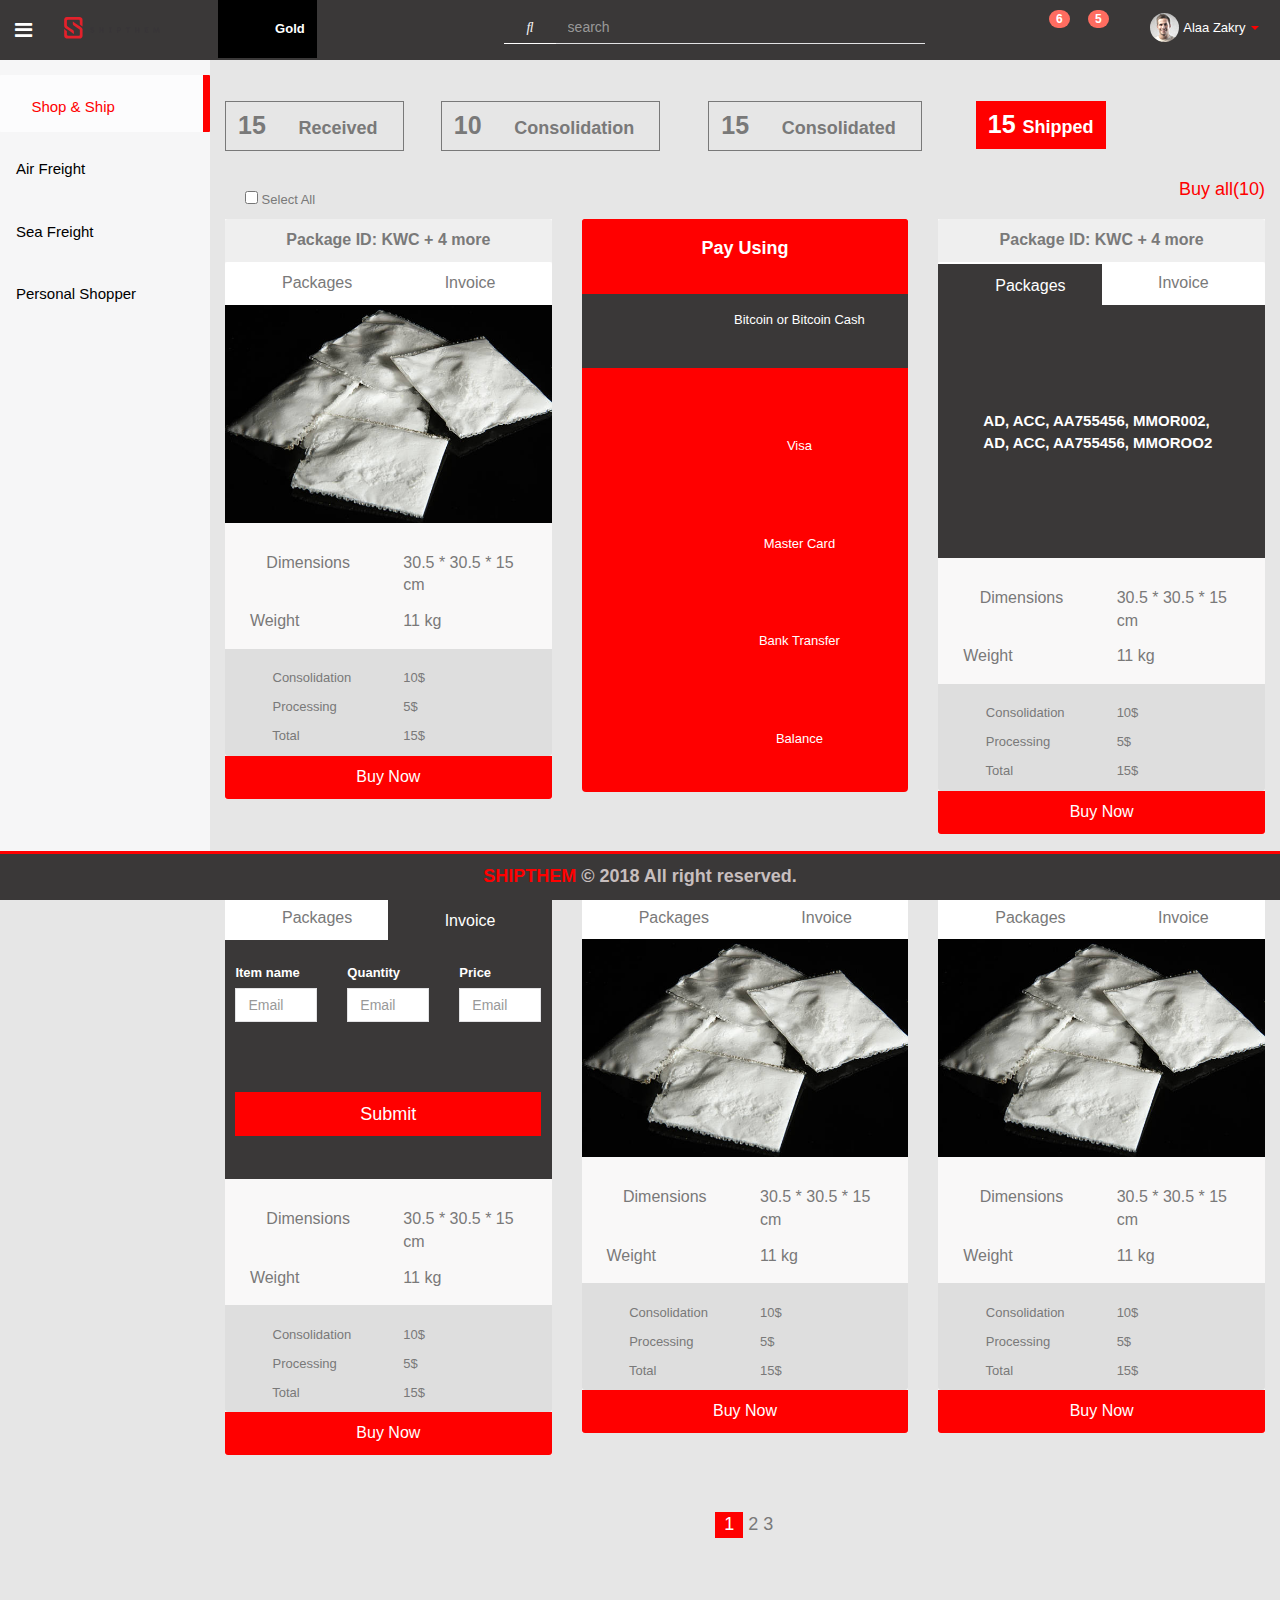
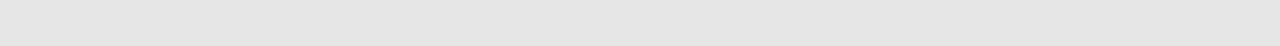
==== pay-using.1.html @ a03e58bf "shipthem psds completed" ====
<!DOCTYPE html>
<html lang="en">
  <head>
    <meta charset="utf-8">
    <meta name="viewport" content="width=device-width, initial-scale=1.0">
    <meta name="description" content="">
    <meta name="author" content="Mosaddek">
    <meta name="keyword" content="FlatLab, Dashboard, Bootstrap, Admin, Template, Theme, Responsive, Fluid, Retina">
    <link rel="shortcut icon" href="img/favicon.png">

    <title>ShipThem</title>

    <!-- Bootstrap core CSS -->
    <link href="css/bootstrap.min.css" rel="stylesheet">
    <link href="css/bootstrap-reset.css" rel="stylesheet">

    <link rel="stylesheet" href="https://use.fontawesome.com/releases/v5.3.1/css/all.css" integrity="sha384-mzrmE5qonljUremFsqc01SB46JvROS7bZs3IO2EmfFsd15uHvIt+Y8vEf7N7fWAU" crossorigin="anonymous">
    <!--external css-->
    <link href="assets/font-awesome/css/font-awesome.css" rel="stylesheet" />
    <link href="assets/jquery-easy-pie-chart/jquery.easy-pie-chart.css" rel="stylesheet" type="text/css" media="screen"/>
    <link rel="stylesheet" href="css/owl.carousel.css" type="text/css">

    <!--right slidebar-->
    <link href="css/slidebars.css" rel="stylesheet">

    <!-- Custom styles for this template -->

    <link href="css/style.css" rel="stylesheet">
    <link href="css/mystyle.css" rel="stylesheet">
    <link href="css/style-responsive.css" rel="stylesheet" />
    <link href="css/new-responsive.css" rel="stylesheet" />


    <!-- HTML5 shim and Respond.js IE8 support of HTML5 tooltipss and media queries -->
    <!--[if lt IE 9]>
      <script src="js/html5shiv.js"></script>
      <script src="js/respond.min.js"></script>
    <![endif]-->
  </head>

  <body>

  <section id="container" >
      <!--header start-->
      <header class="header white-bg">
              <div class="sidebar-toggle-box">
                  <i class="fa fa-bars" style="color:white"></i>
              </div>
              <!--logo start-->
              
            <a class="navbar-brand" href="#">
                <img src="Logo/LOGO1.svg" width="100" alt="">
            </a>
            <div class="gold hidden-sm hidden-xs">
                <div class="row">
                    <div class="col-xs-5">
                        <i class="fas fa-medal fa-2x"></i>
                    </div>
                    <div class="col-xs-3">
                        <b>Gold</b>
                    </div>
                </div>
                    
            </div>
            <div class="navbar-custom-form hidden-xs">
                <div class="input-group">
                    <div class="input-group-addon"><i class="fas fa-search"></i></div>
                        <input type="text" class="form-control nav-input" name="" placeholder="search" id="">
                </div>        
            </div>
            <!--logo end-->

            <div class="nav notify-row" id="top_menu">
                <!--  notification start -->
                <ul class="nav top-menu pull-right">
                    <!-- settings start -->
                    <li class="dropdown">
                        <a data-toggle="dropdown" class="dropdown-toggle" href="#">
                            <i class="fas fa-bell"></i>
                            <span class="badge bg-important">6</span>
                        </a>
                        <ul class="dropdown-menu extended tasks-bar">
                            <div class="notify-arrow notify-arrow-green"></div>
                            <li>
                                <p class="green">You have 6 pending tasks</p>
                            </li>
                        </ul>
                    </li>
                    <!-- settings end -->
                    <!-- inbox dropdown start-->
                    <li id="header_inbox_bar" class="dropdown">
                        <a data-toggle="dropdown" class="dropdown-toggle" href="#">
                            <i class="fas fa-shopping-cart"></i>
                            <span class="badge bg-important">5</span>
                        </a>
                        <ul class="dropdown-menu extended inbox">
                            <div class="notify-arrow notify-arrow-red"></div>
                            <li>
                                <p class="red">You have 5 new messages</p>
                            </li>
                        </ul>
                    </li>
                    <!-- inbox dropdown end -->
                </ul>
                <!--  notification end -->
            </div>
            
            <div class="top-nav ">
                <!--search & user info start-->
                <ul class="nav pull-right top-menu">
                    <!-- user login dropdown start-->
                    <li class="dropdown">
                        <a data-toggle="dropdown" class="dropdown-toggle" href="#">
                            <img alt="" src="img/avatar1_small.jpg" class="img-circle">
                            <span class="username"> <font color="white"> Alaa Zakry </font></span>
                            <b class="caret"></b>
                        </a>
                        <ul class="dropdown-menu extended logout">
                            <div class="log-arrow-up"></div>
                            <li><a href="#"><i class=" fa fa-suitcase"></i>Profile</a></li>
                            <li><a href="#"><i class="fa fa-cog"></i> Settings</a></li>
                            <li><a href="#"><i class="fa fa-bell-o"></i> Notification</a></li>
                            <li><a href="login.html"><i class="fa fa-key"></i> Log Out</a></li>
                        </ul>
                    </li>
                    <!-- user login dropdown end -->
                </ul>
                <!--search & user info end-->
            </div>
        </header>
      <!--header end-->
      <!--sidebar start-->
      <aside>
          <div id="sidebar"  class="nav-collapse ">
              <!-- sidebar menu start-->
              <ul class="sidebar-menu" id="nav-accordion">
                  <li>
                      <a class="active" href="index.html">
                            <i class="fas fa-archive"></i>
                          <span>Shop & Ship</span>
                      </a>
                  </li>
                  <li>
                    <a href="index.html">
                        <i class="fas fa-plane-departure"></i>
                        <span>Air Freight</span>
                    </a>
                 </li>
                 <li>
                    <a href="index.html">
                        <i class="fas fa-store-alt"></i>
                        <span>Sea Freight</span>
                    </a>
                </li>
                <li>
                    <a href="index.html">
                        <i class="fas fa-shopping-bag"></i>
                        <span>Personal Shopper</span>
                    </a>
                </li>
                 
              </ul>
              <!-- sidebar menu end-->
          </div>
      </aside>
      <!--sidebar end-->

      <!--main content start-->
      <section id="main-content">
          <section class="wrapper">
                <div class="row shop-btn-menu">
                    <div class="col-lg-2 col-md-4 col-sm-6 col-xs-6">
                        <button class="btn ship-shop-btn">
                            <span> 15</span> <i class="far fa-list-alt"></i> <font size="4"> Received </font>
                        </button>
                    </div>
                    <div class="col-lg-3 col-md-4 col-sm-6 col-xs-6">
                        <button class="btn ship-shop-btn margin consolidation">
                            <span> 10</span> 
                            <i class="fas fa-sitemap"></i>
                            <font size="4"> Consolidation </font>
                        </button>
                    </div>
                    <div class="col-lg-3 col-md-4 col-sm-6 col-xs-6">
                        <button class="btn ship-shop-btn margin consolidate">
                            <span> 15</span> <i class="fas fa-anchor"></i> <font size="4"> Consolidated </font>
                        </button>
                    </div>
                    <div class="col-lg-3 col-md-4 col-sm-6 col-xs-6">
                        <button class="btn ship-shop-btn-red margin ship">
                            <span> 15</span> <i class="fas fa-oil-can"></i> <font size="4"> Shipped </font>
                        </button>
                    </div>
                </div>

                <div class="row">
                    <div class="col-xs-6">
                        <div class="checkbox pull-left">
                            <label>
                                <input type="checkbox"> Select All
                            </label>
                        </div>
                    </div>
                    <div class="col-xs-6 text-right">
                        <font color='red' size='4'>Buy all(10)</font>
                    </div>
                </div>
                
                <div class="row">
                    <div class="col-md-4">
                        <div class="panel drug-info panel-default">
                            <div class="panel-heading text-center" style="background-color:#efefef"> <b>Package ID: KWC + 4 more</b></div>
                            <div class="panel-heading">
                                <div class="row">
                                    <div class="col-xs-6 text-center">
                                        <i class="fas fa-suitcase"></i> &nbsp;Packages
                                    </div>
                                    <div class="col-xs-6 text-center">
                                        <i class="fas fa-file-invoice-dollar"></i> Invoice
                                    </div>
                                </div>
                            </div>
                            <div class="panel-body" style="padding:0px">
                                <img src="img/drug.jpg" alt="" style="width:100%">
                                <div class="list-details">
                                    <div class="row" style="margin-top:0.8em">
                                        <div class="col-xs-6">
                                            <i class="fas fa-compass"></i>&nbsp;&nbsp;&nbsp;Dimensions
                                        </div>
                                        <div class="col-xs-6">
                                            30.5 * 30.5 * 15 cm
                                        </div>
                                    </div>
                                    <div class="row" style="margin-top:0.8em">
                                        <div class="col-xs-6">
                                            <i class="fas fa-balance-scale"></i>&nbsp; Weight
                                        </div>
                                        <div class="col-xs-6">
                                            11 kg
                                        </div>
                                    </div>
                                </div>
                            </div>
                            <div class="panel-footer">
                                <div class="row" style="margin-top:0.8em">
                                    <div class="col-xs-6">
                                        &nbsp;&nbsp;&nbsp;&nbsp;&nbsp;&nbsp;&nbsp;&nbsp; Consolidation
                                    </div>
                                    <div class="col-xs-6">
                                        10$
                                    </div>
                                </div>
                                <div class="row" style="margin-top:0.8em">
                                    <div class="col-xs-6">
                                        &nbsp;&nbsp;&nbsp;&nbsp;&nbsp;&nbsp;&nbsp;&nbsp; Processing
                                    </div>
                                    <div class="col-xs-6">
                                        5$
                                    </div>
                                </div>
                                <div class="row" style="margin-top:0.8em">
                                    <div class="col-xs-6">
                                        &nbsp;&nbsp;&nbsp;&nbsp;&nbsp;&nbsp;&nbsp;&nbsp; Total
                                    </div>
                                    <div class="col-xs-6">
                                        15$
                                    </div>
                                </div>
                            </div>
                            <div class="panel-footer buy-now text-center">
                                Buy Now
                            </div>
                        </div>
                    </div>
                    <div class="col-md-4">
                        <div class="panel panel-default red-panel">
                            <div class="panel-heading text-center" style="background-color:red;color:white">
                                <h4><b>Pay Using</b></h4>
                            </div>
                            <div class="panel-body">
                                <div class="row text-center panel-active">
                                    <div class="col-xs-4">
                                        <i class="fab fa-btc fa-4x"></i>
                                    </div>
                                    <div class="col-xs-8">
                                        <p style="padding-top:1.3em"> Bitcoin or Bitcoin Cash</p>
                                    </div>
                                </div>
                                <div class="row text-center" style="margin-top:4em">
                                    <div class="col-xs-4">
                                        <i class="fab fa-cc-visa fa-4x"></i>
                                    </div>
                                    <div class="col-xs-8">
                                        <p style="padding-top:1.3em"> Visa</p>
                                    </div>
                                </div>
                                <div class="row text-center" style="margin-top:4em">
                                    <div class="col-xs-4">
                                        <i class="fab fa-cc-mastercard fa-4x"></i>
                                    </div>
                                    <div class="col-xs-8">
                                        <p style="padding-top:1.3em"> Master Card</p>
                                    </div>
                                </div>
                                <div class="row text-center" style="margin-top:4em">
                                    <div class="col-xs-4">
                                        <i class="fas fa-money-check-alt fa-4x"></i>
                                    </div>
                                    <div class="col-xs-8">
                                        <p style="padding-top:1.3em"> Bank Transfer</p>
                                    </div>
                                </div>
                                <div class="row text-center" style="margin-top:4em">
                                    <div class="col-xs-4">
                                        <i class="fas fa-balance-scale fa-4x"></i>
                                    </div>
                                    <div class="col-xs-8">
                                        <p style="padding-top:1.3em">Balance</p>
                                    </div>
                                </div>
                                <br>
                            </div>
                        </div>                            
                    </div>
                    <div class="col-md-4">
                        <div class="panel drug-info panel-default">
                            <div class="panel-heading text-center" style="background-color:#efefef"> <b>Package ID: KWC + 4 more</b></div>
                            <div class="panel-heading">
                                <div class="row">
                                    <div class="col-xs-6 text-center package-active">
                                        <i class="fas fa-suitcase"></i> &nbsp;Packages
                                    </div>
                                    <div class="col-xs-6 text-center">
                                        <i class="fas fa-file-invoice-dollar"></i> Invoice
                                    </div>
                                </div>
                            </div>
                            <div class="panel-body" style="padding:0px">
                                <div class="package-detail">
                                    AD, ACC, AA755456, MMOR002, AD, ACC, AA755456, MMOROO2
                                </div>
                                <div class="list-details">
                                    <div class="row" style="margin-top:0.8em">
                                        <div class="col-xs-6">
                                            <i class="fas fa-compass"></i>&nbsp;&nbsp;&nbsp;Dimensions
                                        </div>
                                        <div class="col-xs-6">
                                            30.5 * 30.5 * 15 cm
                                        </div>
                                    </div>
                                    <div class="row" style="margin-top:0.8em">
                                        <div class="col-xs-6">
                                            <i class="fas fa-balance-scale"></i>&nbsp; Weight
                                        </div>
                                        <div class="col-xs-6">
                                            11 kg
                                        </div>
                                    </div>
                                </div>
                            </div>
                            <div class="panel-footer">
                                <div class="row" style="margin-top:0.8em">
                                    <div class="col-xs-6">
                                        &nbsp;&nbsp;&nbsp;&nbsp;&nbsp;&nbsp;&nbsp;&nbsp; Consolidation
                                    </div>
                                    <div class="col-xs-6">
                                        10$
                                    </div>
                                </div>
                                <div class="row" style="margin-top:0.8em">
                                    <div class="col-xs-6">
                                        &nbsp;&nbsp;&nbsp;&nbsp;&nbsp;&nbsp;&nbsp;&nbsp; Processing
                                    </div>
                                    <div class="col-xs-6">
                                        5$
                                    </div>
                                </div>
                                <div class="row" style="margin-top:0.8em">
                                    <div class="col-xs-6">
                                        &nbsp;&nbsp;&nbsp;&nbsp;&nbsp;&nbsp;&nbsp;&nbsp; Total
                                    </div>
                                    <div class="col-xs-6">
                                        15$
                                    </div>
                                </div>
                            </div>
                            <div class="panel-footer buy-now text-center">
                                Buy Now
                            </div>
                        </div>
                    </div>
                </div>

                <div class="row">
                        <div class="col-md-4">
                            <div class="panel drug-info panel-default">
                                <div class="panel-heading text-center" style="background-color:#efefef"> <b>Package ID: KWC + 4 more</b></div>
                                <div class="panel-heading">
                                    <div class="row">
                                        <div class="col-xs-6 text-center">
                                            <i class="fas fa-suitcase"></i> &nbsp;Packages
                                        </div>
                                        <div class="col-xs-6 text-center package-active">
                                            <i class="fas fa-file-invoice-dollar"></i> Invoice
                                        </div>
                                    </div>
                                </div>
                                <div class="panel-body" style="padding:0px">
                                    <div class="invoice">
                                        <div class="row">
                                            <div class="col-xs-4">
                                                <div class="form-group">
                                                    <label for="exampleInputEmail1">Item name</label>
                                                    <input type="email" class="form-control" id="exampleInputEmail1" placeholder="Email" style="border-radius:0px">
                                                </div>
                                            </div>
                                            <div class="col-xs-4">
                                                <div class="form-group">
                                                    <label for="exampleInputEmail1">Quantity</label>
                                                    <input type="email" class="form-control" id="exampleInputEmail1" placeholder="Email" style="border-radius:0px">
                                                </div>
                                            </div>
                                            <div class="col-xs-4">
                                                <div class="form-group">
                                                    <label for="exampleInputEmail1">Price</label>
                                                    <input type="email" class="form-control" id="exampleInputEmail1" placeholder="Email" style="border-radius:0px">
                                                </div>
                                            </div>
                                        </div>
                                        <div class="submit">
                                            <i class="fas fa-plus-square fa-2x" style="text-align:center"></i>
                                            <br>
                                            <button class="btn btn-default btn-lg btn-red">
                                                Submit
                                            </button>
                                            <i class="fas fa-chevron-up" style="margin-top:1.8em"></i>
                                        </div>
                                    </div>
                                    <div class="list-details">
                                        <div class="row" style="margin-top:0.8em">
                                            <div class="col-xs-6">
                                                <i class="fas fa-compass"></i>&nbsp;&nbsp;&nbsp;Dimensions
                                            </div>
                                            <div class="col-xs-6">
                                                30.5 * 30.5 * 15 cm
                                            </div>
                                        </div>
                                        <div class="row" style="margin-top:0.8em">
                                            <div class="col-xs-6">
                                                <i class="fas fa-balance-scale"></i>&nbsp; Weight
                                            </div>
                                            <div class="col-xs-6">
                                                11 kg
                                            </div>
                                        </div>
                                    </div>
                                </div>
                                <div class="panel-footer">
                                    <div class="row" style="margin-top:0.8em">
                                        <div class="col-xs-6">
                                            &nbsp;&nbsp;&nbsp;&nbsp;&nbsp;&nbsp;&nbsp;&nbsp; Consolidation
                                        </div>
                                        <div class="col-xs-6">
                                            10$
                                        </div>
                                    </div>
                                    <div class="row" style="margin-top:0.8em">
                                        <div class="col-xs-6">
                                            &nbsp;&nbsp;&nbsp;&nbsp;&nbsp;&nbsp;&nbsp;&nbsp; Processing
                                        </div>
                                        <div class="col-xs-6">
                                            5$
                                        </div>
                                    </div>
                                    <div class="row" style="margin-top:0.8em">
                                        <div class="col-xs-6">
                                            &nbsp;&nbsp;&nbsp;&nbsp;&nbsp;&nbsp;&nbsp;&nbsp; Total
                                        </div>
                                        <div class="col-xs-6">
                                            15$
                                        </div>
                                    </div>
                                </div>
                                <div class="panel-footer buy-now text-center">
                                    Buy Now
                                </div>
                            </div>
                        </div>
                        <div class="col-md-4">
                            <div class="panel drug-info panel-default">
                                <div class="panel-heading text-center" style="background-color:#efefef"> <b>Package ID: KWC + 4 more</b></div>
                                <div class="panel-heading">
                                    <div class="row">
                                        <div class="col-xs-6 text-center">
                                            <i class="fas fa-suitcase"></i> &nbsp;Packages
                                        </div>
                                        <div class="col-xs-6 text-center">
                                            <i class="fas fa-file-invoice-dollar"></i> Invoice
                                        </div>
                                    </div>
                                </div>
                                <div class="panel-body" style="padding:0px">
                                    <img src="img/drug.jpg" alt="" style="width:100%">
                                    <div class="list-details">
                                        <div class="row" style="margin-top:0.8em">
                                            <div class="col-xs-6">
                                                <i class="fas fa-compass"></i>&nbsp;&nbsp;&nbsp;Dimensions
                                            </div>
                                            <div class="col-xs-6">
                                                30.5 * 30.5 * 15 cm
                                            </div>
                                        </div>
                                        <div class="row" style="margin-top:0.8em">
                                            <div class="col-xs-6">
                                                <i class="fas fa-balance-scale"></i>&nbsp; Weight
                                            </div>
                                            <div class="col-xs-6">
                                                11 kg
                                            </div>
                                        </div>
                                    </div>
                                </div>
                                <div class="panel-footer">
                                    <div class="row" style="margin-top:0.8em">
                                        <div class="col-xs-6">
                                            &nbsp;&nbsp;&nbsp;&nbsp;&nbsp;&nbsp;&nbsp;&nbsp; Consolidation
                                        </div>
                                        <div class="col-xs-6">
                                            10$
                                        </div>
                                    </div>
                                    <div class="row" style="margin-top:0.8em">
                                        <div class="col-xs-6">
                                            &nbsp;&nbsp;&nbsp;&nbsp;&nbsp;&nbsp;&nbsp;&nbsp; Processing
                                        </div>
                                        <div class="col-xs-6">
                                            5$
                                        </div>
                                    </div>
                                    <div class="row" style="margin-top:0.8em">
                                        <div class="col-xs-6">
                                            &nbsp;&nbsp;&nbsp;&nbsp;&nbsp;&nbsp;&nbsp;&nbsp; Total
                                        </div>
                                        <div class="col-xs-6">
                                            15$
                                        </div>
                                    </div>
                                </div>
                                <div class="panel-footer buy-now text-center">
                                    Buy Now
                                </div>
                            </div>
                        </div>
                        <div class="col-md-4">
                            <div class="panel drug-info panel-default">
                                <div class="panel-heading text-center" style="background-color:#efefef"> <b>Package ID: KWC + 4 more</b></div>
                                <div class="panel-heading">
                                    <div class="row">
                                        <div class="col-xs-6 text-center">
                                            <i class="fas fa-suitcase"></i> &nbsp;Packages
                                        </div>
                                        <div class="col-xs-6 text-center">
                                            <i class="fas fa-file-invoice-dollar"></i> Invoice
                                        </div>
                                    </div>
                                </div>
                                <div class="panel-body" style="padding:0px">
                                    <img src="img/drug.jpg" alt="" style="width:100%">
                                    <div class="list-details">
                                        <div class="row" style="margin-top:0.8em">
                                            <div class="col-xs-6">
                                                <i class="fas fa-compass"></i>&nbsp;&nbsp;&nbsp;Dimensions
                                            </div>
                                            <div class="col-xs-6">
                                                30.5 * 30.5 * 15 cm
                                            </div>
                                        </div>
                                        <div class="row" style="margin-top:0.8em">
                                            <div class="col-xs-6">
                                                <i class="fas fa-balance-scale"></i>&nbsp; Weight
                                            </div>
                                            <div class="col-xs-6">
                                                11 kg
                                            </div>
                                        </div>
                                    </div>
                                </div>
                                <div class="panel-footer">
                                    <div class="row" style="margin-top:0.8em">
                                        <div class="col-xs-6">
                                            &nbsp;&nbsp;&nbsp;&nbsp;&nbsp;&nbsp;&nbsp;&nbsp; Consolidation
                                        </div>
                                        <div class="col-xs-6">
                                            10$
                                        </div>
                                    </div>
                                    <div class="row" style="margin-top:0.8em">
                                        <div class="col-xs-6">
                                            &nbsp;&nbsp;&nbsp;&nbsp;&nbsp;&nbsp;&nbsp;&nbsp; Processing
                                        </div>
                                        <div class="col-xs-6">
                                            5$
                                        </div>
                                    </div>
                                    <div class="row" style="margin-top:0.8em">
                                        <div class="col-xs-6">
                                            &nbsp;&nbsp;&nbsp;&nbsp;&nbsp;&nbsp;&nbsp;&nbsp; Total
                                        </div>
                                        <div class="col-xs-6">
                                            15$
                                        </div>
                                    </div>
                                </div>
                                <div class="panel-footer buy-now text-center">
                                    Buy Now
                                </div>
                            </div>
                        </div>
                    </div>
                <br>
                <br>
                <div class="row">
                    <div class="col-sm-12 text-center">
                        <i class="fas fa-chevron-left"></i>
                        <font size='4'> 
                            <span style="background-color:red;color:white;padding:0.1em 0.5em 0.2em 0.5em;">1</span>&nbsp;2&nbsp;3 
                        </font> 
                        <i class="fas fa-chevron-right"></i>
                    </div>
                </div>
                <br>
                <br>
                <br>
                <br>
                <br>
                    
          </section>
      </section>
      <!--main content end-->

      <!--footer start-->
      <footer class="site-footer navbar-fixed-bottom">
          <div class="text-center">
              <font color="red">SHIPTHEM</font> &copy; 2018 All right reserved.
          </div>
      </footer>
      <!--footer end-->
  </section>

    <!-- js placed at the end of the document so the pages load faster -->
    <script src="js/jquery.js"></script>
    <script src="js/bootstrap.min.js"></script>
    <script class="include" type="text/javascript" src="js/jquery.dcjqaccordion.2.7.js"></script>
    <script src="js/jquery.scrollTo.min.js"></script>
    <script src="js/jquery.nicescroll.js" type="text/javascript"></script>
    <script src="js/jquery.sparkline.js" type="text/javascript"></script>
    <script src="assets/jquery-easy-pie-chart/jquery.easy-pie-chart.js"></script>
    <script src="js/owl.carousel.js" ></script>
    <script src="js/jquery.customSelect.min.js" ></script>
    <script src="js/respond.min.js" ></script>

    <!--right slidebar-->
    <script src="js/slidebars.min.js"></script>

    <!--common script for all pages-->
    <script src="js/common-scripts.js"></script>

    <!--script for this page-->
    <script src="js/sparkline-chart.js"></script>
    <script src="js/easy-pie-chart.js"></script>
    <script src="js/count.js"></script>

  <script>

      //owl carousel

      $(document).ready(function() {
          $("#owl-demo").owlCarousel({
              navigation : true,
              slideSpeed : 300,
              paginationSpeed : 400,
              singleItem : true,
			  autoPlay:true

          });
      });

      //custom select box

      $(function(){
          $('select.styled').customSelect();
      });

      $(window).on("resize",function(){
          var owl = $("#owl-demo").data("owlCarousel");
          owl.reinit();
      });

  </script>

  </body>
</html>
---- css/slidebars.css ----
/* -----------------------------------
 * Slidebars
 * Version 0.10 Development
 * http://plugins.adchsm.me/slidebars/
 *
 * Written by Adam Smith
 * http://www.adchsm.me/
 *
 * Released under MIT License
 * http://plugins.adchsm.me/slidebars/license.txt
 *
 * -------------------
 * Slidebars CSS Index
 *
 * 001 - Box Model, Html & Body
 * 002 - Site
 * 003 - Slidebars
 * 004 - Animation
 * 005 - Helper Classes
 *
 * ----------------------------
 * 001 - Box Model, Html & Body
 */


/* ----------
 * 002 - Site
 */

#sb-site, .sb-site {
	/* You may now use .sb-site as your site container if you wish to use your own id. However please make sure you don't set any of the follwoing styles any differently on your id. */
	width: 100%;
	position: relative;
	z-index: 1; /* Site sits above Slidebars */
	/*background-color: #ffffff; *//* Default background colour, overwrite this with your own css. */
}

/* ---------------
 * 003 - Slidebars
 */

.sb-slidebar {
	height: 100%;
    overflow-x: hidden;
	overflow-y: auto; /* Enable vertical scrolling on Slidebars when needed. */
	position: fixed;
	top: 0;
	z-index: 0; /* Slidebars sit behind sb-site. */
	visibility: hidden; /* Initially hide the Slidebars. */
	background-color: #222222; /* Default Slidebars background colour, overwrite this with your own css. */
}

.sb-left {
	left: 0; /* Set Slidebar to the left. */
}

.sb-right {
	right: 0; /* Set Slidebar to the right. */
}

html.sb-static .sb-slidebar,
.sb-slidebar.sb-static {
	position: absolute; /* Makes Slidebars scroll naturally with the site, and unfixes them for Android Browser < 3 and iOS < 5. */
}

.sb-slidebar.sb-active {
	visibility: visible; /* Makes Slidebars visibile when open. */
}

.sb-slidebar.sb-style-overlay {
	z-index: 9999; /* Set z-index high to ensure it overlays any other site elements. */
}

/* Slidebar widths for devices that don't support media queries. */
	.sb-slidebar {
		width: 30%;
	}
	
	.sb-width-thin {
		width: 15%;
	}
	
	.sb-width-wide {
		width: 45%;
	}

@media (max-width: 480px) { /* Slidebar width on extra small screens. */
	.sb-slidebar {
		width: 70%;
	}
	
	.sb-width-thin {
		width: 55%;
	}
	
	.sb-width-wide {
		width: 85%;
	}
}

@media (min-width: 481px) { /* Slidebar width on small screens. */
	.sb-slidebar {
		width: 55%;
	}
	
	.sb-width-thin {
		width: 40%;
	}
	
	.sb-width-wide {
		width: 70%;
	}
}

@media (min-width: 768px) { /* Slidebar width on small screens. */
	.sb-slidebar {
		width: 40%;
	}
	
	.sb-width-thin {
		width: 25%;
	}
	
	.sb-width-wide {
		width: 55%;
	}
}

@media (min-width: 992px) { /* Slidebar width on medium screens. */
	.sb-slidebar {
		width: 30%;
	}
	
	.sb-width-thin {
		width: 15%;
	}
	
	.sb-width-wide {
		width: 45%;
	}
}

@media (min-width: 1200px) { /* Slidebar width on large screens. */
	.sb-slidebar {
		width: 20%;
	}
	
	.sb-width-thin {
		width: 5%;
	}
	
	.sb-width-wide {
		width: 35%;
	}
}

/* ---------------
 * 004 - Animation
 */

.sb-slide, #sb-site, .sb-site, .sb-slidebar {
	-webkit-transition: -webkit-transform 400ms ease;
	   -moz-transition: -moz-transform 400ms ease;
	     -o-transition: -o-transform 400ms ease;
	        transition: transform 400ms ease;
	-webkit-transition-property: -webkit-transform, left, right; /* Add left/right for Android < 4.4. */
	-webkit-backface-visibility: hidden; /* Prevents flickering. This is non essential, and you may remove it if your having problems with fixed background images in Chrome. */
}

/* --------------------
 * 005 - Helper Classes
 */
 
.sb-hide { 
	display: none; /* Optionally applied to control classes when Slidebars is disabled over a certain width. */
}

.sb-submenu-active{
    display:block;
    }
---- css/style.css ----
/*
Template Name: Flat Lab Dashboard build with Bootstrap v3.3.2
Template Version: 3.0
Author: Mosaddek Hossain
Website: http://thevectorlab.net/
*/

/* Import fonts */
@import url(//fonts.googleapis.com/css?family=Open+Sans:400,300,300italic,400italic,600,600italic,700,700italic,800,800italic);

body {
    color: #797979;
    background: #e6e6e6;
    font-family: 'Open Sans', sans-serif;
    padding: 0px !important;
    margin: 0px !important;
    font-size:13px;
    text-rendering:optimizeLegibility;
    -webkit-font-smoothing: antialiased;
    -moz-font-smoothing: antialiased;
}

ul li {
    list-style: none;
}

a, a:hover, a:focus {
    text-decoration: none;
    outline: none;
}
::selection {

    background: #FF6C60;
    color: #fff;
}
::-moz-selection {
    background: #FF6C60;
    color: #fff;
}

#container {
    width: 100%;
    height: 100%;
}

/*login page*/

.login-body {
    background-color: #f1f2f7;
}

.form-signin {
    max-width: 330px;
    margin: 100px auto 0;
    background: #fff;
    border-radius: 5px;
    -webkit-border-radius: 5px;
}

.form-signin h2.form-signin-heading {
    margin: 0;
    padding:20px 15px;
    text-align: center;
    background: #41cac0;
    border-radius: 5px 5px 0 0;
    -webkit-border-radius: 5px 5px 0 0;
    color: #fff;
    font-size: 18px;
    text-transform: uppercase;
    font-weight: 300;
    font-family: 'Open Sans', sans-serif;
}

.form-signin .checkbox {
    margin-bottom: 14px;
}
.form-signin .checkbox {
    font-weight: normal;
    color: #b6b6b6;
    font-weight: 300;
    font-family: 'Open Sans', sans-serif;
}
.form-signin .form-control {
    position: relative;
    font-size: 16px;
    height: auto;
    padding: 10px;
    -webkit-box-sizing: border-box;
    -moz-box-sizing: border-box;
    box-sizing: border-box;
}
.form-signin .form-control:focus {
    z-index: 2;
}
.form-signin input[type="text"], .form-signin input[type="password"] {
    margin-bottom: 15px;
    border-radius: 5px;
    -webkit-border-radius: 5px;
    border: 1px solid #eaeaea;
    box-shadow: none;
    font-size: 12px;
}

.form-signin .btn-login {
    background: #f67a6e;
    color: #fff;
    text-transform: uppercase;
    font-weight: 300;
    font-family: 'Open Sans', sans-serif;
    box-shadow: 0 4px #e56b60;
    margin-bottom: 20px;
}

.form-signin p {
    text-align: center;
    color: #b6b6b6;
    font-size: 16px;
    font-weight: 300;
}

.form-signin a {
    color: #41cac0;
}

.form-signin a:hover {
    color: #b6b6b6;
}

.login-wrap {
    padding: 20px;
}

.login-social-link  {
    display: inline-block;
    margin-top: 20px;
    margin-bottom: 15px;
}

.login-social-link a {
    color: #fff;
    padding: 15px 28px;
    border-radius: 4px;
}

.login-social-link a:hover {
    color: #fff;
}

.login-social-link a i {
    font-size: 20px;
    padding-right: 10px;
}

.login-social-link a.facebook {
    background: #5193ea;
    margin-right: 22px;
    box-shadow: 0 4px #2775e2;
    float:left;
}

.login-social-link a.twitter {
    background: #44ccfe;
    box-shadow: 0 4px #2bb4e8;
    float:left;
}


/*sidebar navigation*/

#sidebar {
    width: 210px;
    height: 100%;
    position: fixed;
    background: #2a3542;
    overflow-y: scroll;
}

#sidebar ul li {
    position: relative;
}

#sidebar .sub-menu > .sub li  {
    padding-left: 32px;
}

#sidebar .sub-menu > .sub li:last-child {
    padding-bottom: 10px;
}

/*LEFT NAVIGATION ICON*/
.dcjq-icon {
    height:17px;
    width:17px;
    display:inline-block;
    background: url(../img/nav-expand.png) no-repeat top;
    border-radius:3px;
    -moz-border-radius:3px;
    -webkit-border-radius:3px;
    position:absolute;
    right:10px;
    top:15px;
}
.active .dcjq-icon {
    background: url(../img/nav-expand.png) no-repeat bottom;
    border-radius:3px;
    -moz-border-radius:3px;
    -webkit-border-radius:3px;
}
/*---*/

.nav-collapse.collapse {
    display: inline;
}

ul.sidebar-menu , ul.sidebar-menu li ul.sub{
    margin: -2px 0 0;
    padding: 0;
}

ul.sidebar-menu {
    margin-top: 75px;
}

#sidebar > ul > li > ul.sub {
    display: none;
}

#sidebar > ul > li.active > ul.sub, #sidebar > ul > li > ul.sub > li > a {
    display: block;
}

ul.sidebar-menu li ul.sub li{
    background: #35404D;
    margin-bottom: 0;
    margin-left: 0;
    margin-right: 0;
}

ul.sidebar-menu li ul.sub li:last-child{
    border-radius: 0 0 4px 4px;
    -webkit-border-radius: 0 0 4px 4px;
}

ul.sidebar-menu li ul.sub li a {
    font-size: 12px;
    padding: 6px 0;
    line-height: 35px;
    height: 35px;
    -webkit-transition: all 0.3s ease;
    -moz-transition: all 0.3s ease;
    -o-transition: all 0.3s ease;
    -ms-transition: all 0.3s ease;
    transition: all 0.3s ease;
    color: #aeb2b7;
}

ul.sidebar-menu li ul.sub li a:hover, ul.sidebar-menu li ul.sub li.active a {
    color: #FF6C60;
    -webkit-transition: all 0.3s ease;
    -moz-transition: all 0.3s ease;
    -o-transition: all 0.3s ease;
    -ms-transition: all 0.3s ease;
    transition: all 0.3s ease;
    display: block;
}

ul.sidebar-menu li{
    /*line-height: 20px !important;*/
    margin-bottom: 5px;
    margin-left:10px;
    margin-right:10px;
}

ul.sidebar-menu li.sub-menu{
    line-height: 15px;
}

ul.sidebar-menu li a span{
    display: inline-block;
}

ul.sidebar-menu li a{
    color: #aeb2b7;
    text-decoration: none;
    display: block;
    padding: 15px 0 15px 10px;
    font-size: 12px;
    outline: none;
    -webkit-transition: all 0.3s ease;
    -moz-transition: all 0.3s ease;
    -o-transition: all 0.3s ease;
    -ms-transition: all 0.3s ease;
    transition: all 0.3s ease;
}

ul.sidebar-menu li a.active, ul.sidebar-menu li a:hover, ul.sidebar-menu li a:focus {
    background: #35404d;
    color: #fff;
    display: block;
    border-radius: 4px;
    -webkit-border-radius: 4px;

    -webkit-transition: all 0.3s ease;
    -moz-transition: all 0.3s ease;
    -o-transition: all 0.3s ease;
    -ms-transition: all 0.3s ease;
    transition: all 0.3s ease;
}


ul.sidebar-menu li a i {
    font-size: 15px;
    padding-right: 6px;
}

ul.sidebar-menu li a:hover i, ul.sidebar-menu li a:focus i {
    color: #FF6C60;
}

ul.sidebar-menu li a.active i {
    color: #FF6C60;
}


.mail-info, .mail-info:hover {
    margin: -3px 6px 0 0;
    font-size: 11px;
}

/*main content*/

#main-content {
    margin-left: 210px;
}

.header, .footer {
    min-height: 60px;
    padding: 0 15px;
}

.header {
    position: fixed;
    left: 0;
    right: 0;
    z-index: 1002;
}

.white-bg {
    background: #fff;
    border-bottom: 1px solid #f1f2f7;
}

.wrapper {
    display: inline-block;
    margin-top: 60px;
    padding: 15px;
    width: 100%;
}

a.logo {
    font-size: 21px;
    color: #2e2e2e;
    float: left;
    margin-top: 15px;
    text-transform: uppercase;
}

a.logo:hover, a.logo:focus {
    text-decoration: none;
    outline: none;
}

a.logo span {
    color: #FF6C60;
}


/*notification*/

#top_menu .nav > li, ul.top-menu > li {
    float: left;
}

.notify-row {
    float: left;
    margin-top: 15px;
    margin-left: 92px;
}

.notify-row .notification span.label {
    display: inline-block;
    height: 18px;
    width: 20px;
    padding: 5px;
}

ul.top-menu > li > a {
    color: #666666;
    font-size: 16px;
    border-radius: 4px;
    -webkit-border-radius: 4px;
    border:1px solid #f0f0f8 !important;
    padding: 2px 6px;
    margin-right: 15px;
}

ul.top-menu > li > a:hover, ul.top-menu > li > a:focus {
    border:1px solid #f0f0f8 !important;
    background-color: #fff!important;
    border-color: #f0f0f8 !important;
    text-decoration: none;
    border-radius: 4px;
    -webkit-border-radius: 4px;
    color: #2E2E2E !important;
}

.notify-row .badge {
    position: absolute;
    right: -10px;
    top: -10px;
    z-index: 100;
}

.dropdown-menu.extended {
    max-width: 300px !important;
    min-width: 160px !important;
    top: 42px;
    width: 235px !important;
    padding: 0;
    box-shadow: 0 2px 5px rgba(0, 0, 0, 0.176) !important;
    border: none !important;
    border-radius: 4px;
    -webkit-border-radius: 4px;
}

@media screen and (-webkit-min-device-pixel-ratio:0) {
    /* Safari and Chrome */
    .dropdown-menu.extended  {
        box-shadow: 0 2px 8px rgba(0, 0, 0, 0.176) !important;
    }
    }

.dropdown-menu.extended li p {
    background-color: #F1F2F7;
    color: #666666;
    margin: 0;
    padding: 10px;
    border-radius: 4px 4px 0px 0px;
    -webkit-border-radius: 4px 4px 0px 0px;
}

.dropdown-menu.extended li p.green {
    background-color: #a9d86e;
    color: #fff;
}

.dropdown-menu.extended li p.red {
    background-color: #ff6c60;
    color: #fff;
}

.dropdown-menu.extended li p.yellow {
    background-color: #fcb322;
    color: #fff;
}

.dropdown-menu.extended li a {
    border-bottom: 1px solid #EBEBEB !important;
    font-size: 12px;
    list-style: none;
}

.dropdown-menu.extended li a {
    padding: 15px 10px !important;
    width: 100%;
    display: inline-block;
}

.dropdown-menu.extended li a:hover {
    background-color: #F7F8F9 !important;
    color: #2E2E2E;
}

.dropdown-menu.tasks-bar .task-info .desc {
    font-size: 13px;
    font-weight: normal;
}

.dropdown-menu.tasks-bar .task-info .percent {
    display: inline-block;
    float: right;
    font-size: 13px;
    font-weight: 600;
    padding-left: 10px;
    margin-top: -4px;
}

.dropdown-menu.extended .progress {
    margin-bottom: 0 !important;
    height: 10px;
}

.dropdown-menu.inbox li a .photo img {
    border-radius: 2px 2px 2px 2px;
    float: left;
    height: 40px;
    margin-right: 4px;
    width: 40px;
}

.dropdown-menu.inbox li a .subject {
    display: block;
}

.dropdown-menu.inbox li a .subject .from {
    font-size: 12px;
    font-weight: 600;
}

.dropdown-menu.inbox li a .subject .time {
    font-size: 11px;
    font-style: italic;
    font-weight: bold;
    position: absolute;
    right: 5px;
}

.dropdown-menu.inbox li a .message {
    display: block !important;
    font-size: 11px;
}

.top-nav  {
    margin-top: 7px;
}

.top-nav ul.top-menu > li .dropdown-menu.logout {
    width: 268px !important;

}

.top-nav li.dropdown .dropdown-menu {
    float: right;
    right: 0;
    left: auto;
}

.dropdown-menu.extended.logout > li {
    float: left;
    text-align: center;
    width: 33.3%;
}

.dropdown-menu.extended.logout > li:last-child {
    float: left;
    text-align: center;
    width: 100%;
    background: #a9d96c;
    border-radius: 0 0 3px 3px;
}

.dropdown-menu.extended.logout > li:last-child > a, .dropdown-menu.extended.logout > li:last-child > a:hover {
    color: #fff;
    border-bottom: none !important;
    text-transform: uppercase;
}

.dropdown-menu.extended.logout > li:last-child > a:hover > i{
    color: #fff;
}

.dropdown-menu.extended.logout > li > a {
    color: #a4abbb;
    border-bottom: none !important;
}

.full-width .dropdown-menu.extended.logout > li > a:hover {
    background: none !important;
    color: #50c8ea !important;
}

.dropdown-menu.extended.logout > li > a:hover {
    background: none !important;
}

.dropdown-menu.extended.logout > li > a:hover i {
    color: #50c8ea;
}

.dropdown-menu.extended.logout > li > a i {
    font-size: 17px;
}

.dropdown-menu.extended.logout > li > a > i {
    display: block;
}

.top-nav .username {
    font-size: 13px;
    color: #555555;
}

.top-nav ul.top-menu > li > a {
    border: 1px solid #eeeeee;
    border-radius: 4px;
    -webkit-border-radius: 4px;
    padding: 6px;
    background: none;
    margin-right: 0;
}
.top-nav ul.top-menu > li {
    margin-left: 10px;
}

.top-nav ul.top-menu > li > a:hover, .top-nav ul.top-menu > li > a:focus {
    border:1px solid #F1F2F7;
    background: #F1F2F7;

}

.top-nav .dropdown-menu.extended.logout {
    top: 50px;
}

.top-nav .nav .caret {
    border-bottom-color: #A4AABA;
    border-top-color: #A4AABA;
}
.top-nav ul.top-menu > li > a:hover .caret {
    border-bottom-color: #000;
    border-top-color: #000;
}

.log-arrow-up {
    background: url("../img/arrow-up.png") no-repeat;
    width: 20px;
    height: 11px;
    position: absolute;
    right: 20px;
    top: -10px;
}

/*----*/

.notify-arrow {
    border-style: solid;
    border-width: 0 9px 9px;
    height: 0;
    margin-top: 0;
    opacity: 0;
    position: absolute;
    left: 7px;
    top: -18px;
    transition: all 0.25s ease 0s;
    width: 0;
    z-index: 10;
    margin-top: 10px;
    opacity: 1;
}

.notify-arrow-yellow {
    border-color: transparent transparent #FCB322;
    border-bottom-color: #FCB322 !important;
    border-top-color: #FCB322 !important;
}
.notify-arrow-red {
    border-color: transparent transparent #ff6c60;
    border-bottom-color: #ff6c60 !important;
    border-top-color: #ff6c60 !important;
}
.notify-arrow-green {
    border-color: transparent transparent #a9d86e;
    border-bottom-color: #a9d86e !important;
    border-top-color: #a9d86e !important;
}


/*search*/

.search {
    margin-top: 6px ;
    width: 20px;
    -webkit-transition: all .3s ease;
    -moz-transition: all .3s ease;
    -ms-transition: all .3s ease;
    -o-transition: all .3s ease;
    transition: all .3s ease;
    border: 1px solid #fff;
    box-shadow: none;
    background: url("../img/search-icon.png") no-repeat 10px 8px;
    padding:0 5px 0 35px;
    color: #000;
}


.search:focus {
    margin-top: 5px ;
    width: 180px;
    border: 1px solid #eaeaea;
    box-shadow: none;
    -webkit-transition: all .3s ease;
    -moz-transition: all .3s ease;
    -ms-transition: all .3s ease;
    -o-transition: all .3s ease;
    transition: all .3s ease;
    color: #c8c8c8;
    font-weight: 300;
}

/*--sidebar toggle---*/

.sidebar-toggle-box {
    float: left;
    padding-right: 15px;
    margin-top: 20px;
}

.sidebar-toggle-box .fa-bars {
    cursor: pointer;
    display: inline-block;
    font-size: 20px;
}


.sidebar-closed > #sidebar > ul {
    display: none;
}

.sidebar-closed #main-content {
    margin-left: 0px;
}

.sidebar-closed #sidebar {
    margin-left: -210px;
}

/*state overview*/

.state-overview .symbol, .state-overview .value {
    display: inline-block;
    text-align: center;
}

.state-overview .value  {
    float: right;

}

.state-overview .value h1, .state-overview .value p  {
    margin: 0;
    padding: 0;
    color: #c6cad6;
}

.state-overview .value h1 {
    font-weight: 300;
}

.state-overview .symbol i {
    color: #fff;
    font-size: 50px;
}

.state-overview .symbol {
    width: 40%;
    padding: 25px 15px;
    -webkit-border-radius: 4px 0px 0px 4px;
    border-radius: 4px 0px 0px 4px;
}

.state-overview .value {
    width: 58%;
    padding-top: 21px;
}

.state-overview .terques {
    background: #6ccac9;
}

.state-overview .red {
    background: #ff6c60;
}

.state-overview .yellow {
    background: #f8d347;
}

.state-overview .blue {
    background: #57c8f2;
}

/*main chart*/

.border-head h3 {
    border-bottom: 1px solid #c9cdd7;
    margin-top: 0;
    margin-bottom: 20px;
    padding-bottom: 5px;
    font-weight: normal;
    font-size: 18px;
    display: inline-block;
    width: 100%;
    font-weight: 300;
}

.custom-bar-chart {
    height: 290px;
    margin-top: 20px;
    margin-left: 10px;
    position: relative;
    border-bottom: 1px solid #c9cdd7;
}

.custom-bar-chart .bar {
    height: 100%;
    position: relative;
    width: 4.3%;
    margin: 0px 2%;
    float: left;
    text-align: center;
    -webkit-border-radius: 5px 5px 0 0;
    -moz-border-radius: 5px 5px 0 0x;
    border-radius: 5px 5px 0 0;
    z-index: 10;
}

.custom-bar-chart .bar .title {
    position: absolute;
    bottom: -30px;
    width: 100%;
    text-align: center;
    font-size: 12px;
}

.custom-bar-chart .bar .value {
    position: absolute;
    bottom: 0;
    background: #bfc2cd;
    color: #bfc2cd;
    width: 100%;
    -webkit-border-radius: 5px 5px 0 0;
    -moz-border-radius: 5px 5px 0 0;
    border-radius: 5px 5px 0 0;
    -webkit-transition: all .3s ease;
    -moz-transition: all .3s ease;
    -ms-transition: all .3s ease;
    -o-transition: all .3s ease;
    transition: all .3s ease;
}



.custom-bar-chart .bar .value:hover {
    background: #e8403f;
    color: #fff;
}

.y-axis {
    color: #555555;
    position: absolute;
    text-align: right;
    width: 100%;
}

.y-axis li {
    border-top: 1px dashed #dbdce0;
    display: block;
    height: 58px;
    width: 100%;
}

.y-axis li:last-child {
    border-top: none;
}

.y-axis li span {
    display: block;
    margin: -10px 0 0 -25px;
    padding: 0 10px;
    width: 40px;
}

.y-axis {
    color: #555555;
    text-align: right;
}




/*spark line*/
.chart {
    display: inline-block;
    text-align: center;
    width: 100%;
}
.chart .heading {
    text-align: left;
}
.chart .heading span {
    display: block;
}
.panel.green-chart .chart-tittle {
    font-size: 16px;
    padding: 15px;
    display: inline-block;
    font-weight:normal;
    background: #99c262;
    width: 100%;
    -webkit-border-radius: 0px 0px 4px 4px;
    border-radius: 0px 0px 4px 4px;
}

#barchart {
    margin-bottom: -15px;
    display: inline-block;
}

.chart-tittle .title {

}

.panel.green-chart .chart-tittle .value {
    float: right;
    color: #c0f080;
}

.panel.green-chart {
    background: #a9d96c;
    color: #fff;
}

.panel.terques-chart {
    background: #41cac0;
    color: #fff;
}

.panel.terques-chart .chart-tittle .value {
    float: right;
    color: #fff;
}

.panel.terques-chart .chart-tittle .value a {
    color: #fff;
    font-size: 12px;
}

.panel.terques-chart .chart-tittle .value a:hover, .panel.terques-chart .chart-tittle .value a.active {
    color: #55f2e7;
    font-size: 12px;
}

.panel.terques-chart .chart-tittle {
    font-size: 16px;
    padding: 15px;
    display: inline-block;
    font-weight:normal;
    background: #39b7ac;
    width: 100%;
    -webkit-border-radius: 0px 0px 4px 4px;
    border-radius: 0px 0px 4px 4px;
}

.inline-block {
    display: inline-block;
}

/**/

.panel-body.chart-texture {
    background: url("../img/chart-texture.jpg");
    -webkit-border-radius: 4px 4px 0px 0px;
    border-radius: 4px 4px 0px 0px;
}


/*personal task*/

.task-thumb {
    width: 90px;
    float: left;
    margin-bottom: 5px;
}

.task-thumb img {
    border-radius: 4px;
    -webkit-border-radius: 4px;
}

.task-thumb-details {
    display: inline-block;
    margin: 25px 0 0 10px;
}

.task-progress {
    float: left;
}

.task-thumb-details h1, .task-thumb-details h1 a, .task-progress h1, .task-progress h1 a {
    color: #39b5aa;
    font-size: 18px;
    margin: 0;
    padding: 0;
    font-weight: 400;
}

.task-thumb-details p, .task-progress p {
    padding-top: 5px;
    color: #a4aaba;
}


.personal-task tbody tr td{
    padding: 11px 15px;
    border-color: #eeeff1;
}

.personal-task tbody tr td i {
    font-size: 20px;
    color: #c7cbd4;
}

.personal-task.table-hover > tbody > tr:hover > td,
.table-hover > tbody > tr:hover > th {
    background-color: #f7f8fc;
}

.personal-task.table-hover > tbody > tr:hover > td i{
    color: #39b5aa;
}

.personal-task > tbody > tr > td:last-child {
    text-align: right;
}

.task-option {
    float: right;
}

.task-option select{
    height: 35px;
    border: 1px solid #eaeaea;
    border-radius: 4px;
    -webkit-border-radius: 4px;
    padding: 8px;
    color: #a4abbb;
}

.progress-panel {
    padding-bottom: 5px;
}

/*badge*/

.badge.bg-primary {
    background: #8075c4;
}

.badge.bg-success {
    background: #a9d86e;
}

.badge.bg-warning {
    background: #FCB322;
}

.badge.bg-important {
    background: #ff6c60;
}

.badge.bg-info {
    background: #41cac0;
}

.badge.bg-inverse {
    background: #2A3542;
}


/*timeline*/

.timeline {
    border-collapse: collapse;
    border-spacing: 0;
    display: table;
    position: relative;
    table-layout: fixed;
    width: 100%;
}

.timeline:before {
    background-color: #C7CBD6;
    bottom: 0px;
    content: "";
    left: 50%;
    position: absolute;
    top: 0;
    width: 2px;
    z-index: 0;
}

h3.timeline-title {
    margin: 0;
    color: #C8CCD7;
    font-size: 20px;
    font-weight: 400;
    margin: 0 0 5px;
    text-transform: uppercase;
}

.t-info {
    color: #C8CCD7;
}

.timeline-item:before, .timeline-item.alt:after {
    content: "";
    display: block;
    width: 50%;
}

.timeline-item {
    display: table-row;
}

.timeline-desk {
    display: table-cell;
    vertical-align: top;
    width: 50%;
}

.timeline-desk h1 {
    font-size: 16px;
    font-weight: 300;
    margin: 0 0 5px;
}

.timeline-desk .panel {
    display: block;
    margin-left: 25px;
    position: relative;
    text-align: left;
    background: #F4F4F4;
}

.timeline-item .timeline-desk .arrow {
    border-bottom: 8px solid transparent;
    border-top: 8px solid transparent;
    display: block;
    height: 0;
    left: -7px;
    position: absolute;
    top: 13px;
    width: 0;
}
.timeline-item .timeline-desk .arrow {
    border-right: 8px solid #F4F4F4 !important;
}

.timeline-item.alt .timeline-desk .arrow-alt {
    border-bottom: 8px solid transparent;
    border-top: 8px solid transparent;
    display: block;
    height: 0;
    right: -7px;
    position: absolute;
    top: 13px;
    width: 0;
    left: auto;
}

.timeline-item.alt .timeline-desk .arrow-alt {
    border-left: 8px solid #F4F4F4 !important;
}

.timeline .timeline-icon {
    left: -30px;
    position: absolute;
    top: 15px;
}

.timeline .timeline-icon {
    background: #C7CBD6;
    box-shadow: 0 0 0 3px #C7CBD6;
}

.timeline-desk span a {
    text-transform: uppercase;
}

.timeline-desk h1.red, .timeline-desk span a.red {
    color: #EF6F66;
}

.timeline-desk h1.green, .timeline-desk span a.green  {
    color: #39B6AE;
}
.timeline-desk h1.blue, .timeline-desk span a.blue {
    color: #56C9F5;
}
.timeline-desk h1.purple, .timeline-desk span a.purple {
    color: #8074C6;
}
.timeline-desk h1.light-green, .timeline-desk span a.light-green {
    color: #A8D76F;
}

.timeline .timeline-icon.red {
    background: #EF6F66;
    box-shadow: 0 0 0 3px #EF6F66;
}

.timeline .timeline-icon.green {
    background: #39B6AE;
    box-shadow: 0 0 0 3px #39B6AE;
}

.timeline .timeline-icon.blue {
    background: #56C9F5;
    box-shadow: 0 0 0 3px #56C9F5;
}

.timeline .timeline-icon.purple {
    background: #8074C6;
    box-shadow: 0 0 0 3px #8074C6;
}

.timeline .timeline-icon.light-green {
    background: #A8D76F;
    box-shadow: 0 0 0 3px #A8D76F;
}

.timeline .timeline-icon {
    border: 3px solid #FFFFFF;
    border-radius: 50%;
    -webkit-border-radius: 50%;
    display: block;
    height: 12px;
    width: 12px;
}

.timeline-item.alt .timeline-icon {
    left: auto;
    right: -32px;
}

.timeline .time-icon:before {
    font-size: 16px;
    margin-top: 5px;
}
.timeline .timeline-date {
    left: -200px;
    position: absolute;
    text-align: right;
    top: 12px;
    width: 150px;
}

.timeline-desk h5 span {
    color: #999999;
    display: block;
    font-size: 12px;
    margin-bottom: 4px;
}


.timeline-item.alt:before {
    display: none;
}
.timeline-item:before, .timeline-item.alt:after {
    content: "";
    display: block;
    width: 50%;
}

.timeline-desk p {
    font-size: 12px;
    margin-bottom: 0;
}

.timeline-desk a {
    color: #EF6F66;
}

.timeline-desk .panel {
    margin-bottom: 5px;
}

.timeline-desk .album {
    margin-top: 20px;
}

.timeline-desk .album a {
    margin-right: 5px;
    float: left;
}

.timeline-desk .notification {
    background: none repeat scroll 0 0 #FFFFFF;
    margin-top: 20px;
    padding: 8px;
}


.timeline-item.alt .panel {
    margin-left: 0;
    margin-right: 25px;
}

.timeline-item.alt .timeline-date {
    left: auto;
    right: -200px;
    text-align: left;
}

.mbot30 {
    margin-bottom: 30px;
}

/*---revenue----*/

.revenue-head {
    background: #ff6c60;
    -webkit-border-radius: 4px 4px 0px 0px;
    border-radius: 4px 4px 0px 0px;
    color: #fff;
    line-height: 50px;
}

.revenue-head span {
    background: #e56155;
    padding: 16px;
    -webkit-border-radius: 4px 0px 0px 0px;
    border-radius: 4px 0px 0px 0px;
}

.revenue-head span i {
    font-size: 18px;
}

.revenue-head h3 {
    display: inline;
    padding: 0 10px;
    font-size: 16px;
    font-weight: 300;
}

.revenue-head span.rev-combo {
    background: #e56155;
    padding: 16px;
    line-height: normal;
    -webkit-border-radius: 0px 4px 0px 0px;
    border-radius: 0px 4px 0px 0px;
}

/*easy pie chart*/

.easy-pie-chart {
    display: inline-block;
    padding: 30px 0;
}

.chart-info, .chart-info .increase, .chart-info .decrease {
    display: inline-block;
}

.chart-info {
    width: 100%;
    margin-bottom:5px;
}

.chart-position {
    margin-top: 70px;
}

.chart-info span {
    margin: 0 3px;
}

.chart-info .increase {
    background: #ff6c60;
    width: 10px;
    height: 10px;
}

.chart-info .decrease {
    background: #f2f2f2;
    width: 10px;
    height: 10px;
}

.panel-footer.revenue-foot {
    background-color: #e6e7ec;
    -webkit-border-radius: 0px 0px 4px 4px;
    border-radius: 0px 0px 4px 4px;
    border: none;
    padding: 0;
    width: 100%;
    display: inline-block;
}

@media screen and (-webkit-min-device-pixel-ratio:0) {
    /* Safari and Chrome */
    .panel-footer.revenue-foot {
        margin-bottom: -4px;
    }
    }


.panel-footer.revenue-foot ul  {
    margin: 0;
    padding: 0;
    width: 100%;
    display: inline-flex;
}

.panel-footer.revenue-foot ul li {
    float: left;
    width: 33.33%;
}

.panel-footer.revenue-foot ul li.first a:hover, .panel-footer.revenue-foot ul li.first a {
    /*-webkit-border-radius: 0px 0px 0px 4px;*/
    border-radius: 0px 0px 0px 4px;
}

.panel-footer.revenue-foot ul li.last a:hover, .panel-footer.revenue-foot ul li.last a {
    -webkit-border-radius: 0px 0px 4px 0px;
    border-radius: 0px 0px 4px 0px;
    border-right: none;

}

.panel-footer.revenue-foot ul li a{
    display: inline-block;
    width: 100%;
    padding: 14px 15px;
    text-align: center;
    border-right: 1px solid #d5d8df;
    color: #797979;
}

.panel-footer.revenue-foot ul li a:hover, .panel-footer.revenue-foot ul li.active a {
    background: #fff;
    position: relative;
}

.panel-footer.revenue-foot ul li a i {
    color: #c6cad5;
    display: block;
    font-size: 16px;
}
.panel-footer.revenue-foot ul li a:hover i, .panel-footer.revenue-foot ul li.active a i {
    color: #ff6c60;
    display: block;
    font-size: 16px;
}

/*flatlab carousel model*/

.flat-carousal {
    background: #58c9f3;
    -webkit-border-radius: 4px 4px 0px 0px;
    border-radius: 4px 4px 0px 0px;
    padding: 10px;
    color: #fff;
    position: relative;
}

.flat-carousal h1 {
    text-align: center;
    font-size: 16px;
    margin: 30px 20px;
    line-height: 20px;
    font-weight: 300;
    font-style: italic;
}

a.view-all {
    color: #fff;
    background: rgba(0,0,0,0.1);
    padding: 8px 15px;
    text-align: center;
    border-radius: 25px;
    -webkit-border-radius: 25px;
    margin-bottom: 18px;
    display: inline-block;
    text-transform: uppercase;
    font-size: 12px;
}

ul.ft-link {
    margin: 0;
    padding: 0;
}

ul.ft-link li {
    border-right: 1px solid #E6E7EC;
    display: inline-block;
    line-height: 30px;
    margin: 8px 0;
    text-align: center;
    width: 24%;
}

ul.ft-link li a {
    color: #74829c;
    text-transform: uppercase;
    font-size: 12px;
}

ul.ft-link li a:hover, ul.ft-link li.active a {
    color: #58c9f3;
}

ul.ft-link li:last-child {
    border-right: none;
}

ul.ft-link li a i {
    display: block;
}


#owl-demo .item img{
    display: block;
    width: 100%;
    height: auto;
}

.owl-buttons {
    position: absolute;
    top: 70px;
    width: 100%;

}

.owl-prev, .owl-next {
    position: absolute;
}

.owl-next {
    right: 0;
}

.owl-buttons .owl-prev {
    text-indent: -9999px;
    background: url("../img/left-arrow.png") no-repeat;
    width: 6px;
    height: 10px;
    display: inline-block;
}

.owl-buttons .owl-next {
    text-indent: -9999px;
    background: url("../img/right-arrow.png") no-repeat;
    width: 6px;
    height: 10px;
    display: inline-block;
}

/*product post*/

.post-wrap aside {
    display: table-cell;
    float: none;
    height: 100%;
    padding: 0;
    vertical-align: top;
}

.pro-box {
    border-collapse: collapse;
    border-spacing: 0;
    display: table;
    table-layout: fixed;
    width: 100%;
}
.post-info {
    position: relative;
}

.arrow-pro.right:after {
    border-left-color: #FFFFFF;
    border-right-width: 0;
    top: 85px;
    content: " ";
}

.arrow-pro.left:after {
    border-right-color: #FFFFFF;
    border-left-width: 0;
    top: 80px;
    content: " ";
}

.arrow-pro.left {
    left: -8px;
}

.arrow-pro:after {
    border-width: 7px;
    content: "";
}

.arrow-pro, .arrow-pro:after {
    border-color: rgba(0, 0, 0, 0);
    border-style: solid;
    display: block;
    height: 0;
    position: absolute;
    width: 0;
    right: -5px;

}

.post-highlight.yellow {
    background: #f8d347;
    border-radius: 0px 4px 4px 0px;
    -webkit-border-radius: 0px 4px 4px 0px;
}

.post-highlight.terques {
    background: #41cac0;
    border-radius: 4px 0px 0px 04px;
    -webkit-border-radius: 4px 0px 0px 04px;
}

.post-info h1 {
    margin: 0;
    font-size: 18px;
    color: #a19899;
    font-weight: 300;
}

.post-highlight.terques h2 {
    font-size: 16px;
    color: #fff;
    font-style: italic;
    padding: 0 20px;
    line-height: 22px;
    margin: 0;
    font-weight: 300;
}

.post-highlight.terques h2 span, .post-highlight.terques h2 a {
    color: #92faf3;
}

.post-info h1 strong {
    text-transform: uppercase;
    color: #937b7b;
}

.post-info .desk {
    display: inline-block;
}

.post-info .desk  h3{
    font-size: 16px;
}

.post-info .desk.yellow h3 {
    color:#f8d347 ;
}

.post-btn {

}

.post-btn a {
    float: left;
    margin-right: 8px;
    font-size: 18px;
    color: #9a9a9a;
}

.post-btn a:hover {
    color: #727272;
}

.pro-thumb {
    text-align: center;
    display: inline-block;
    border-radius: 50%;
    -webkit-border-radius: 50%;
    border: 10px solid rgba(255,255,255,0.4);
}

.pro-thumb img{
    text-align: center;
    width: 112px;
    height: 112px;
    border-radius: 50%;
    -webkit-border-radius: 50%;

}

.v-align {
    vertical-align: middle !important;
}

.twite h1 {
    margin: 50px 0;
}


.social-footer {
    display: inline;
    text-align: center;
}

.social-footer ul {
    text-align: center;
    margin: 0;
    padding: 0;
}

.social-footer ul li {
    display: inline-block;
    margin: 0 20px;
}

.social-footer ul li a {
    font-size: 25px;
    color: #ceced0;
}

.social-footer ul li a:hover i.fa-facebook, .social-footer ul li.active a i.fa-facebook {
    color: #486eac;
}

.social-footer ul li a:hover i.fa-twitter, .social-footer ul li.active a i.fa-twitter {
    color: #58c9f3;
}

.social-footer ul li a:hover i.fa-google-plus, .social-footer ul li.active a i.fa-google-plus {
    color: #4a4a4a;
}

.social-footer ul li a:hover i.fa-pinterest, .social-footer ul li.active a i.fa-pinterest {
    color: #d1282d;
}

/*pie chart */

.pie-foot {
    background: #6b6b6b;
    padding: 18px 15px;
    color: #fff;
    border-radius: 0 0 4px 4px;
    -webkit-border-radius: 0 0 4px 4px;
    text-align: center;
    font-size: 16px;
    font-weight: 300;
}

/*follower*/

.follower {
    background: #01a89e;
    color: #fff;
    text-align: center;
    border-radius: 4px 4px 0 0;
    -webkit-border-radius: 4px 4px 0 0;
}

.follower-foot {
    padding: 8px 5px 5px 5px;
    color: #757575;
    border-radius: 0 0 4px 4px;
    -webkit-border-radius: 0 0 4px 4px;
    font-weight: 300;
}

.follower-foot ul {
    padding: 0;
    margin: 0;
}
.follower-foot ul li{
    display: inline-block;
    text-align: center;
    width: 48%;
    line-height: normal;
}

.follower-foot ul li h5{
    margin: 5px 0 0 0;
}

.follower h4 {
    margin: 0 0 10px 0;
    font-size: 15px;
    font-weight: 300;
}

.follow-ava {
    border-radius: 50%;
    -webkit-border-radius: 50%;
    border: 5px solid #18b2a6;
    display: inline-block;
}

.follower img {
    border-radius: 50%;
    -webkit-border-radius: 50%;
    width: 62px;
    height: 62px;
    /*display: inline-block;*/
}

/*weather*/

.weather-bg {
    background: #8175c7;
    border-radius: 4px 4px 0 0;
    -webkit-border-radius: 4px 4px 0 0;
    color: #fff;
    text-align: center;
    font-size: 16px;
    font-weight: 300;
}

.weather-bg i {
    font-size: 60px;
    display: block;
}

.weather-bg .degree {
    font-size: 60px;
}

.weather-category {
    padding: 15px 0;
    color: #74829C;
}

.weather-category ul {
    padding:0;
    margin: 0;
    display: inline-block;
    width: 100%;
}

.weather-category ul li {
    display: inline-block;
    width: 32%;
    text-align: center;
    border-right:1px solid #e6e6e6 ;
    display: inline-block;
}

.weather-category ul li h5 {
    margin: 0 0 5px 0;
    text-transform: uppercase;
    font-weight: 300;
}

.weather-category ul li a {

}

.weather-category ul li:last-child  {
    border-right:none ;
}

/*fontawesome*/

.fontawesome-icon-list h2 {
    margin-top: 0;
    font-size: 20px;
    font-weight: 300;
}

.fontawesome-icon-list .col-sm-4, .fontawesome-icon-list .col-md-3, .fontawesome-icon-list .col-xs-6 {
    margin-bottom: 10px;
}

.fontawesome-icon-list .page-header {
    border-bottom: 1px solid #C9CDD7;
}

.fontawesome-icon-list a {
    color: #797979;
}

.fontawesome-icon-list a:hover{
    color: #35404D;
}

.fontawesome-icon-list i {
    font-size: 16px;
    padding-right: 10px;
}

#web-application, #text-editor, #directional, #video-player, #brand, #medical, #currency {
    margin-top: 10px;
}

/*mail inbox*/

.mail-box {
    border-collapse: collapse;
    border-spacing: 0;
    display: table;
    table-layout: fixed;
    width: 100%;
}

.mail-box aside {
    display: table-cell;
    float: none;
    height: 100%;
    padding: 0;
    vertical-align: top;
}

.mail-box .sm-side {
    width: 25%;
    background: #e5e8ef;
    border-radius: 4px 0 0 4px;
    -webkit-border-radius: 4px 0 0 4px;
}
.mail-box .lg-side {
    width: 75%;
    background: #fff;
    border-radius: 0px 4px 4px 0;
    -webkit-border-radius: 0px 4px 4px 0;
}

.mail-box .sm-side .user-head {
    background: #00a8b3;
    border-radius: 4px 0px 0px 0;
    -webkit-border-radius: 4px 0px 0px 0;
    padding: 10px;
    color: #fff;
    min-height: 80px;
}

.user-head .inbox-avatar {
    width: 65px;
    float: left;
}

.user-head .inbox-avatar img {
    border-radius: 4px;
    -webkit-border-radius: 4px;
}
.user-head .user-name {
    display: inline-block;
    margin:0 0 0 10px;
}

.user-head .user-name h5 {
    font-size: 14px;
    margin-top: 15px;
    margin-bottom: 0;
    font-weight: 300;
}
.user-head .user-name h5 a {
    color: #fff;
}

.user-head .user-name span a {
    font-size: 12px;
    color: #87e2e7;
}

a.mail-dropdown {
    background: #80d3d9;
    padding:3px 5px;
    font-size: 10px;
    color: #01a7b3;
    border-radius: 2px;
    margin-top: 20px;
}

.inbox-body {
    padding: 20px;
}

.btn-compose {
    background: #ff6c60;
    padding: 12px 0;
    text-align: center;
    width: 100%;
    color: #fff;
}
.btn-compose:hover {
    background: #f5675c;
    color: #fff;
}

ul.inbox-nav  {
    display: inline-block;
    width: 100%;
    margin: 0;
    padding: 0;
}

.inbox-divider {
    border-bottom: 1px solid #d5d8df;
}

ul.inbox-nav li {
    display: inline-block;
    line-height: 45px;
    width: 100%;
}

ul.inbox-nav li a  {
    color: #6a6a6a;
    line-height: 45px;
    width: 100%;
    display: inline-block;
    padding: 0 20px;
}

ul.inbox-nav li a:hover, ul.inbox-nav li.active a, ul.inbox-nav li a:focus  {
    color: #6a6a6a;
    background: #d5d7de;
}

ul.inbox-nav li a i {
    padding-right: 10px;
    font-size: 16px;
    color: #6a6a6a;
}

ul.inbox-nav li a span.label {
    margin-top: 13px;
}

ul.labels-info li h4 {
    padding-left:15px;
    padding-right:15px;
    padding-top: 5px;
    color: #5c5c5e;
    font-size: 13px;
    text-transform: uppercase;
}

ul.labels-info li  {
    margin: 0;
}

ul.labels-info li a {
    color: #6a6a6a;
    border-radius: 0;
}

ul.labels-info li a:hover, ul.labels-info li a:focus {
    color: #6a6a6a;
    background: #d5d7de;
}

ul.labels-info li a i {
    padding-right: 10px;
}

.nav.nav-pills.nav-stacked.labels-info p {
    margin-bottom: 0;
    padding: 0 22px;
    color: #9d9f9e;
    font-size: 11px;
}

.inbox-head {
    padding:20px;
    background: #41cac0;
    color: #fff;
    border-radius: 0 4px 0 0;
    -webkit-border-radius: 0 4px 0 0;
    min-height: 80px;
}

.inbox-head  h3 {
    margin: 0;
    display: inline-block;
    padding-top: 6px;
    font-weight: 300;
}

.inbox-head  .sr-input {
    height: 40px;
    border: none;
    box-shadow: none;
    padding: 0 10px;
    float: left;
    border-radius: 4px 0 0 4px;
    color: #8a8a8a;
}
.inbox-head  .sr-btn {
    height: 40px;
    border: none;
    background: #00a6b2;
    color: #fff;
    padding: 0 20px;
    border-radius: 0 4px 4px 0;
    -webkit-border-radius: 0 4px 4px 0;
}

.table-inbox {
    border: 1px solid #d3d3d3;
    margin-bottom: 0;
}

.table-inbox tr td{
    padding: 12px !important;
}

.table-inbox tr td:hover{
    cursor: pointer;
}

.table-inbox tr td .fa-star.inbox-started ,.table-inbox tr td .fa-star:hover{
    color: #f78a09;
}

.table-inbox tr td .fa-star{
    color: #d5d5d5;
}

.table-inbox tr.unread td {
    font-weight: 600;
    background: #f7f7f7;
}

ul.inbox-pagination  {
    float: right;
}

ul.inbox-pagination li {
    float: left;
}

.mail-option {
    display: inline-block;
    margin-bottom: 10px;
    width: 100%;
}

.mail-option .chk-all, .mail-option .btn-group {
    margin-right: 5px;
}

.mail-option .chk-all, .mail-option .btn-group a.btn {
    border: 1px solid #e7e7e7;
    padding: 5px 10px;
    display: inline-block;
    background: #fcfcfc;
    color: #afafaf;
    border-radius: 3px !important;
    -webkit-border-radius: 3px !important;
}
.inbox-pagination a.np-btn  {
    border: 1px solid #e7e7e7;
    padding: 5px 15px;
    display: inline-block;
    background: #fcfcfc;
    color: #afafaf;
    border-radius: 3px !important;
    -webkit-border-radius: 3px !important;
}

.mail-option .chk-all input[type=checkbox] {
    margin-top: 0;
}

.mail-option .btn-group a.all {
    padding: 0;
    border: none;
}

.inbox-pagination a.np-btn {
    margin-left: 5px;
}

.inbox-pagination li span {
    display: inline-block;
    margin-top: 7px;
    margin-right: 5px;
}

.fileinput-button {
    border: 1px solid #e6e6e6;
    background: #eeeeee;
}

.inbox-body .modal .modal-body input, .inbox-body .modal .modal-body textarea{
    border: 1px solid #e6e6e6;
    box-shadow: none;
}

.btn-send, .btn-send:hover {
    background: #00A8B3;
    color: #fff;
}

.btn-send:hover {
    background: #009da7;
}

.modal-header h4.modal-title {
    font-weight: 300;
    font-family: 'Open Sans', sans-serif;
}

.modal-body label {
    font-weight: 400;
    font-family: 'Open Sans', sans-serif;
}

.heading-inbox h4{
    font-size: 18px;
    color: #444;
    border-bottom: 1px solid #ddd;
    padding-bottom: 10px;
    margin-top: 20px;
}

.sender-info {
    margin-bottom: 20px;
}

.sender-info img {
    width: 30px;
    height: 30px;
}

.sender-dropdown {
    background: #eaeaea;
    padding:0 3px;
    color: #777;
    font-size: 10px;
}

.view-mail a {
    color: #FF6C60;
}

.attachment-mail {
    margin-top: 30px;
}
.attachment-mail ul {
    width: 100%;
    display: inline-block;
    margin-bottom: 30px;
}

.attachment-mail ul li {
    float: left;
    width: 150px;
    margin-right: 10px;
    margin-bottom: 10px;
}

.attachment-mail ul li img {
    width: 100%;
}

.attachment-mail ul li span {
    float: right;
}
.attachment-mail .file-name {
    float: left;
}

.attachment-mail .links {
    width: 100%;
    display: inline-block;
}

/*404 page*/

.body-404 {
    background: #18d4cb;
    color: #fff;
}

.error-wrapper {
    text-align: center;
    margin-top: 10%;
}

.error-wrapper .icon-404{
    background: url("../img/404_icon.png") no-repeat;
    width: 289px;
    height: 274px;
    display: inline-block;
    margin-left: 30px;
}


.error-wrapper h1 {
    font-size: 90px;
    font-weight: 300;
    margin: -50px 0 0 0;
}

.error-wrapper h2 {
    font-size: 20px;
    font-weight: 300;
    margin: 0 0 30px 0;
}

.error-wrapper p, .error-wrapper p a {
    font-size: 18px;
    font-weight: 300;
}

.error-wrapper p.page-404  {
    color: #7dfff7;
}

.error-wrapper p.page-404 a, .error-wrapper p.page-500 a,  .error-wrapper p.page-404 a:hover, .error-wrapper p.page-500 a:hover {
    color: #fff;
}


/*500 page*/

.body-500 {
    background: #8075c6;
    color: #fff;
}

.error-wrapper p.page-500 {
    color: #afa5f1;
}

.error-wrapper .icon-500{
    background: url("../img/500_icon.png") no-repeat;
    width: 289px;
    height: 274px;
    display: inline-block;
    margin-left: 55px;
}

/*profile*/

.profile-nav .user-heading {
    background: #ff766c;
    color: #fff;
    border-radius: 4px 4px 0 0;
    -webkit-border-radius: 4px 4px 0 0;
    padding: 30px;
    text-align: center;
}

.profile-nav .user-heading.round a  {
    border-radius: 50%;
    -webkit-border-radius: 50%;
    border: 10px solid rgba(255,255,255,0.3);
    display: inline-block;
}

.profile-nav .user-heading a img {
    width: 112px;
    height: 112px;
    border-radius: 50%;
    -webkit-border-radius: 50%;
}

.profile-nav .user-heading h1 {
    font-size: 22px;
    font-weight: 300;
    margin-bottom: 5px;
}

.profile-nav .user-heading p {
    font-size: 12px;
}

.profile-nav ul {
    margin-top: 1px;
}

.profile-nav ul > li {
    border-bottom: 1px solid #ebeae6;
    margin-top: 0;
    line-height: 30px;
}

.profile-nav ul > li:last-child {
    border-bottom: none;
}

.profile-nav ul > li > a {
    border-radius: 0;
    -webkit-border-radius: 0;
    color: #89817f;
    border-left: 5px solid #fff;
}

.profile-nav ul > li > a:hover, .profile-nav ul > li > a:focus, .profile-nav ul li.active  a {
    background: #f8f7f5 !important;
    border-left: 5px solid #ff766c;
    color: #89817f !important;
}

.profile-nav ul > li:last-child > a:last-child {
    border-radius: 0 0 4px 4px;
    -webkit-border-radius: 0 0 4px 4px;
}

.profile-nav ul > li > a > i{
    font-size: 16px;
    padding-right: 10px;
    color: #bcb3aa;
}

.r-activity {
    margin: 6px 0 0;
    font-size: 12px;
}


.p-text-area, .p-text-area:focus {
    border: none;
    font-weight: 300;
    box-shadow: none;
    color: #c3c3c3;
    font-size: 16px;
}

.profile-info .panel-footer {
    background-color:#f8f7f5 ;
    border-top: 1px solid #e7ebee;
}

.profile-info .panel-footer ul li a {
    color: #7a7a7a;
}

.bio-graph-heading {
    background: #41cac0;
    color: #fff;
    text-align: center;
    font-style: italic;
    padding: 40px 110px;
    border-radius: 4px 4px 0 0;
    -webkit-border-radius: 4px 4px 0 0;
    font-size: 16px;
    font-weight: 300;
}

.bio-graph-info {
    color: #89817e;
}

.bio-graph-info h1 {
    font-size: 22px;
    font-weight: 300;
    margin: 0 0 20px;
}

.bio-row {
    width: 50%;
    float: left;
    margin-bottom: 10px;
    padding:0 15px;
}

.bio-row p span {
    width: 100px;
    display: inline-block;
}

.bio-chart, .bio-desk {
    float: left;
}

.bio-chart {
    width: 40%;
}

.bio-desk {
    width: 60%;
}

.bio-desk h4 {
    font-size: 15px;
    font-weight:400;
}

.bio-desk h4.terques {
    color: #4CC5CD;
}

.bio-desk h4.red {
    color: #e26b7f;
}

.bio-desk h4.green {
    color: #97be4b;
}

.bio-desk h4.purple {
    color: #caa3da;
}

.file-pos {
    margin: 6px 0 10px 0;
}

.profile-activity h5 {
    font-weight: 300;
    margin-top: 0;
    color: #c3c3c3;
}

.summary-head {
    background: #ee7272;
    color: #fff;
    text-align: center;
    border-bottom: 1px solid #ee7272;
}

.summary-head h4 {
    font-weight: 300;
    text-transform: uppercase;
    margin-bottom: 5px;
}

.summary-head p {
    color: rgba(255,255,255,0.6);
}

ul.summary-list {
    display: inline-block;
    padding-left:0 ;
    width: 100%;
    margin-bottom: 0;
}

ul.summary-list > li {
    display: inline-block;
    width: 19.5%;
    text-align: center;
}

ul.summary-list > li > a > i {
    display:block;
    font-size: 18px;
    padding-bottom: 5px;
}

ul.summary-list > li > a {
    padding: 10px 0;
    display: inline-block;
    color: #818181;
}

ul.summary-list > li  {
    border-right: 1px solid #eaeaea;
}

ul.summary-list > li:last-child  {
    border-right: none;
}

.activity {
    width: 100%;
    float: left;
    margin-bottom: 10px;
}

.activity.alt {
    width: 100%;
    float: right;
    margin-bottom: 10px;
}

.activity span {
    float: left;
}

.activity.alt span {
    float: right;
}
.activity span, .activity.alt span {
    width: 45px;
    height: 45px;
    line-height: 45px;
    border-radius: 50%;
    -webkit-border-radius: 50%;
    background: #eee;
    text-align: center;
    color: #fff;
    font-size: 16px;
}

.activity.terques span {
    background: #8dd7d6;
}

.activity.terques h4 {
    color: #8dd7d6;
}
.activity.purple span {
    background: #b984dc;
}

.activity.purple h4 {
    color: #b984dc;
}
.activity.blue span {
    background: #90b4e6;
}

.activity.blue h4 {
    color: #90b4e6;
}
.activity.green span {
    background: #aec785;
}

.activity.green h4 {
    color: #aec785;
}

.activity h4 {
    margin-top:0 ;
    font-size: 16px;
}

.activity p {
    margin-bottom: 0;
    font-size: 13px;
}

.activity .activity-desk i, .activity.alt .activity-desk i {
    float: left;
    font-size: 18px;
    margin-right: 10px;
    color: #bebebe;
}

.activity .activity-desk {
    margin-left: 70px;
    position: relative;
}

.activity.alt .activity-desk {
    margin-right: 70px;
    position: relative;
}

.activity.alt .activity-desk .panel {
    float: right;
    position: relative;
}

.activity-desk .panel {
    background: #F4F4F4 ;
    display: inline-block;
}


.activity .activity-desk .arrow {
    border-right: 8px solid #F4F4F4 !important;
}
.activity .activity-desk .arrow {
    border-bottom: 8px solid transparent;
    border-top: 8px solid transparent;
    display: block;
    height: 0;
    left: -7px;
    position: absolute;
    top: 13px;
    width: 0;
}

.activity-desk .arrow-alt {
    border-left: 8px solid #F4F4F4 !important;
}

.activity-desk .arrow-alt {
    border-bottom: 8px solid transparent;
    border-top: 8px solid transparent;
    display: block;
    height: 0;
    right: -7px;
    position: absolute;
    top: 13px;
    width: 0;
}

.activity-desk .album {
    display: inline-block;
    margin-top: 10px;
}

.activity-desk .album a{
    margin-right: 10px;
}

.activity-desk .album a:last-child{
    margin-right: 0px;
}

/*invoice*/

.invoice-list  {
    margin-bottom: 30px;
}

.invoice-list h4 {
    font-weight: 300;
    font-size: 16px;
}

.invoice-block {
    text-align: right;
}

ul.amounts li {
    background: #f5f5f5;
    margin-bottom: 5px;
    padding: 10px;
    border-radius: 4px;
    -webkit-border-radius: 4px;
    font-weight: 300;
}

.invoice-btn a{
    font-weight: 300;
    margin: 0 5px;
    font-size: 16px;
}

.corporate-id {
    margin-bottom: 30px;
}

/*panel heading color*/

.panel-primary > .panel-heading.navyblue {
    background-color: #2A3542;
    border-color: #2A3542;
    color: #FFFFFF;
}

/*table*/

.table-advance tr td {
    vertical-align: middle !important;
}

.no-border {
    border-bottom: none;
}

.dataTables_length , .dataTables_filter{
    padding:15px;
}
.dataTables_info{
    padding:0 15px;
}

.dataTables_filter {
    float: right;
}

.dataTables_length select {
    width: 65px;
    padding:5px 8px;
}

.dataTables_length label, .dataTables_filter label {
    font-weight: 300;
}

.dataTables_filter label {
    width: 100%;
}

.dataTables_filter label input {
    width: 78%;
}

.border-top {
    border-top: 1px solid #ddd;
}

.dataTables_paginate.paging_bootstrap.pagination li {
    float: left;
    margin: 0 1px;
    border: 1px solid #ddd;
    border-radius: 3px;
    -webkit-border-radius: 3px;
}

.dataTables_paginate.paging_bootstrap.pagination li.disabled a{
    color: #c7c7c7;
}
.dataTables_paginate.paging_bootstrap.pagination li a{
    color: #797979;
    padding: 5px 10px;
    display: inline-block;
}

.dataTables_paginate.paging_bootstrap.pagination li:hover a, .dataTables_paginate.paging_bootstrap.pagination li.active a{
    color: #797979;
    background: #eee;
    border-radius: 3px;
    -webkit-border-radius: 3px;
}

.dataTables_paginate.paging_bootstrap.pagination {
    float: right;
    margin-top: -5px;
    margin-bottom: 15px;

}

.dataTable tr:last-child {
    border-bottom: 1px solid #ddd;
}

/*calendar*/

.has-toolbar.fc {
    margin-top: 50px;
}

.fc-header-title {
    display: inline-block;
    margin-top: -50px;
    vertical-align: top;
}

.fc-view {
    margin-top: -50px;
    overflow: hidden;
    width: 100%;
}

.fc-state-default, .fc-state-default .fc-button-inner {
    background: #F3F3F3 !important;
    border-color: #DDDDDD;
    border-style: none solid;
    color: #646464;
}

.fc-state-active, .fc-state-active .fc-button-inner,
.fc-state-hover, .fc-state-hover .fc-button-inner{
    background:  #FF6C60 !important;
    color: #fff !important;
}

.fc-event-skin {
    background-color: #6883a3 !important;
    border-color: #6883a3 !important;
    color: #FFFFFF !important;
}

.fc-grid th {
    height: 30px;
    line-height: 30px;
    text-align: center;
    background: #F3F3F3 !important;
}

.fc-header-title h2 {
    font-size: 20px !important;
    color: #C8CCD7;
    font-weight: 300;
}

.external-event {
    cursor: move;
    display: inline-block !important;
    margin-bottom: 6px !important;
    margin-right: 6px !important;
    padding: 8px;
}

#external-events p input[type="checkbox"]{
    margin: 0;
}

.drg-event-title {
    font-weight: 300;
    margin-top: 0;
    margin-bottom: 15px;
    border-bottom: 1px solid #ddd;
    padding-bottom: 10px;
}

.fc-content .fc-event {
    border-radius:4px;
    webkit-border-radius:4px;
    padding: 4px 6px;
}

.fc-corner-left {
    border-radius: 4px 0 0 4px;
    -webkit-border-radius: 4px 0 0 4px;
}

.fc-corner-right {
    border-radius: 0 4px 4px 0;
    -webkit-border-radius: 0 4px 4px 0;
}

.drp-rmv {
    padding-top: 10px;
    margin-top: 10px;
}


/*button*/

.btn-row {
    margin-bottom: 10px;
}

/*tabs*/

.tab-head {
    background: #7087a3;
    display: inline-block;
    width: 100%;
    margin-top: 60px;
}

.tab-container {
    margin-top: 10px;
}

.tab-head .nav-tabs > li > a {
    border-radius: 0;
    margin-right: 1px;
    color: #fff;
}

.tab-head .nav-tabs > li.active > a, .tab-head .nav-tabs > li > a:hover, .tab-head .nav-tabs > li.active > a:hover, .tab-head .nav-tabs > li.active > a:focus {
    background-color: #f1f2f7;
    border-color: #f1f2f7;
    color: #797979;
}

/*general page*/

.progress-xs {
    height: 8px;
}

.progress-sm {
    height: 12px;
}

.panel-heading .nav {
    border: medium none;
    font-size: 13px;
    margin: -10px -15px -11px;
}

.tab-bg-dark-navy-blue {
    background: #7087A3;
    border-radius: 5px 5px 0 0;
    -webkit-border-radius: 5px 5px 0 0;
    border-bottom: none;
}

.panel-heading .nav > li > a,
.panel-heading .nav > li.active > a, .panel-heading .nav > li.active > a:hover, .panel-heading .nav > li.active > a:focus {
    border-width: 0;
    border-radius: 0;
}

.panel-heading .nav > li > a {
    color: #fff;
}

.panel-heading .nav > li.active > a, .panel-heading .nav > li > a:hover {
    color: #47596f;
    background: #fff;
}

.panel-heading .nav > li:first-child.active > a, .panel-heading .nav > li:first-child > a:hover {
    border-radius: 4px 0 0 0;
    -webkit-border-radius: 4px 0 0 0;
}


.tab-right {
    height: 38px;
}

.panel-heading.tab-right .nav > li:first-child.active > a, .tab-right.panel-heading .nav > li:first-child > a:hover {
    border-radius:  0 ;
    -webkit-border-radius: 0 ;
}

.panel-heading.tab-right .nav > li:last-child.active > a, .tab-right.panel-heading .nav > li:last-child > a:hover {
    border-radius:  0 4px 0 0;
    -webkit-border-radius: 0 4px 0 0;
}

.panel-heading.tab-right .nav-tabs > li > a {
    margin-left: 1px;
    margin-right: 0px;
}

.m-bot20 {
    margin-bottom: 20px;
}

.m-bot-none {
    margin-bottom: 0;
}

.wht-color {
    color: #fff;
}

.close-sm {
    font-size: 14px;
}

/*carousel*/

.carousel-indicators li {
    background:  rgba(0, 0, 0, 0.2) ;
    border:  none;
    transition:background-color 0.25s ease 0s;
    -moz-transition:background-color 0.25s ease 0s;
    -webkit-transition:background-color 0.25s ease 0s;
}

.carousel-indicators .active {
    background:#ff6c60;
    height: 10px;
    margin: 1px;
    width: 10px;
}

.carousel-indicators.out {
    bottom: -5px;
}

.carousel-indicators.out {
    bottom: -5px;
}

.carousel-control {
    color: #999999;
    text-shadow: none;
    width: 45px;
}

.carousel-control i {
    display: inline-block;
    height: 25px;
    left: 50%;
    margin-left: -10px;
    margin-top: -10px;
    position: absolute;
    top: 50%;
    width: 20px;
    z-index: 5;
}


.carousel-control.left, .carousel-control.right {
    background: none;
    filter:none;
}

.carousel-control:hover, .carousel-control:focus {
    color: #CCCCCC;
    opacity: 0.9;
    text-decoration: none;
}

.carousel-inner h3 {
    font-weight: 300;
    font-size: 16px;
    margin: 0;
}

.carousel-inner {
    margin-bottom: 15px;
}

/*gritter*/
.gritter-close {
    left: auto !important;
    right: 3px !important;
}


/*form*/


.sm-input {
    width: 175px;
}

.form-horizontal.tasi-form .form-group {
    border-bottom: 1px solid #eff2f7;
    padding-bottom: 15px;
    margin-bottom: 15px;
}

.form-horizontal.tasi-form .form-group:last-child {
    border-bottom: none;
    padding-bottom: 0px;
    margin-bottom: 0px;
}


.form-horizontal.tasi-form .form-group .help-block {
    margin-bottom: 0;
}


.round-input {
    border-radius: 500px;
    -webkit-border-radius: 500px;
}


.m-bot15 {
    margin-bottom: 15px;
}

.form-horizontal.tasi-form .checkbox-inline > input {
    margin-top: 1px;
    border:none;
}

.iconic-input {
    position: relative;
}

.iconic-input i {
    color: #CCCCCC;
    display: block;
    font-size: 16px;
    height: 16px;
    margin: 8px 5px 8px 10px;
    position: absolute;
    text-align: center;
    width: 16px;
}

.iconic-input input {
    padding-left: 30px !important;
}

.iconic-input.right input {
    padding-left: 10px !important;
    padding-right: 30px !important;
}

.iconic-input.right i {
    float: right;
    right: 5px;
}

input.spinner[type="text"], input.spinner[type="password"], input.spinner[type="datetime"], input.spinner[type="datetime-local"], input.spinner[type="date"], input.spinner[type="month"], input.spinner[type="time"], input.spinner[type="week"], input.spinner[type="number"], input.spinner[type="email"], input.spinner[type="url"], input.spinner[type="search"], input.spinner[type="tel"], input.spinner[type="color"] {
    background: url("../img/input-spinner.gif") right no-repeat !important;
}


/*form validation*/

.cmxform .form-group label.error {
    display: inline;
    margin: 5px 0;
    color: #B94A48;
    font-weight: 400;
}

input:focus:invalid:focus, textarea:focus:invalid:focus, select:focus:invalid:focus, .cmxform .form-group input.error , .cmxform .form-group textarea.error{
    border-color: #B94A48 !important;
}

#signupForm label.error {
    display: inline;
    margin:5px 0px;
    width: auto;
    color: #B94A48;
}

.checkbox, .checkbox:hover, .checkbox:focus  {
    border:none;
}


/*slider*/
table.sliders tr td {
    padding: 30px 0;
    border:none;
}

.slider {
    margin-top: 3px;
}

.slider-info {
    padding-top: 10px;
}

.sliders .ui-widget-header {
    background: #22bacf !important;
    border-radius: 15px !important;
    -webkit-border-radius: 15px !important;
}

.ui-corner-all, .ui-corner-bottom, .ui-corner-right, .ui-corner-br {
    border-bottom-right-radius: 0 !important;
}
.ui-corner-all, .ui-corner-bottom, .ui-corner-left, .ui-corner-bl {
    border-bottom-left-radius: 0 !important;
}
.ui-corner-all, .ui-corner-top, .ui-corner-right, .ui-corner-tr {
    border-top-right-radius: 0 !important;
}
.ui-corner-all, .ui-corner-top, .ui-corner-left, .ui-corner-tl {
    border-top-left-radius: 0 !important;
}


#eq span {
    height:120px; float:left; margin:15px
}


.ui-widget-content {
    background: #f0f2f7 !important;
    border: none !important;
    border-radius: 15px !important;
    -webkit-border-radius: 15px !important;
}

.ui-slider-horizontal {
    height: 8px !important;
}

.ui-slider-horizontal .ui-slider-handle {
    top: -0.57em   !important;
}

.ui-state-default, .ui-widget-content .ui-state-default, .ui-widget-header .ui-state-default {
    background: #fff !important;
    border: 3px solid #22bacf !important;
    border-radius: 50% !important;
    -webkit-border-radius: 50% !important;
}

.ui-slider-vertical {
    width: 8px !important;
}

.ui-slider-vertical .ui-slider-handle {
    left: -0.5em  !important;
}

.ui-slider .ui-slider-handle {
    cursor: default;
    height: 1.6em;
    position: absolute;
    width: 1.6em;
    z-index: 2;
}

.bound-s {
    width: 90px;
    margin-bottom: 15px;
}


/*----switch ----*/


.has-switch {
    border-radius: 30px;
    -webkit-border-radius: 30px;
    display: inline-block;
    cursor: pointer;
    line-height: 1.231;
    overflow: hidden;
    position: relative;
    text-align: left;
    width: 80px;
    -webkit-mask: url('../img/mask.png') 0 0 no-repeat;
    mask: url('../img/mask.png') 0 0 no-repeat;
    -webkit-user-select: none;
    -moz-user-select: none;
    -ms-user-select: none;
    -o-user-select: none;
    user-select: none;
}
.has-switch.deactivate {
    opacity: 0.5;
    filter: alpha(opacity=50);
    cursor: default !important;
}
.has-switch.deactivate label,
.has-switch.deactivate span {
    cursor: default !important;
}
.has-switch > div {
    width: 162%;
    position: relative;
    top: 0;
}
.has-switch > div.switch-animate {
    -webkit-transition: left 0.25s ease-out;
    -moz-transition: left 0.25s ease-out;
    -o-transition: left 0.25s ease-out;
    transition: left 0.25s ease-out;
    -webkit-backface-visibility: hidden;
}
.has-switch > div.switch-off {
    left: -63%;
}
.has-switch > div.switch-off label {
    background-color: #7f8c9a;
    border-color: #bdc3c7;
    -webkit-box-shadow: -1px 0 0 rgba(255, 255, 255, 0.5);
    -moz-box-shadow: -1px 0 0 rgba(255, 255, 255, 0.5);
    box-shadow: -1px 0 0 rgba(255, 255, 255, 0.5);
}
.has-switch > div.switch-on {
    left: 0%;
}
.has-switch > div.switch-on label {
    background-color: #41cac0;
}
.has-switch input[type=checkbox] {
    display: none;
}
.has-switch span {
    cursor: pointer;
    font-size: 14.994px;
    font-weight: 700;
    float: left;
    height: 29px;
    line-height: 19px;
    margin: 0;
    padding-bottom: 6px;
    padding-top: 5px;
    position: relative;
    text-align: center;
    width: 50%;
    z-index: 1;
    /*-webkit-box-sizing: border-box;*/
    /*-moz-box-sizing: border-box;*/
    box-sizing: border-box;
    -webkit-transition: 0.25s ease-out;
    -moz-transition: 0.25s ease-out;
    -o-transition: 0.25s ease-out;
    transition: 0.25s ease-out;
    -webkit-backface-visibility: hidden;
}
.has-switch span.switch-left {
    border-radius: 30px 0 0 30px;
    background-color: #2A3542;
    color: #41cac0;
    border-left: 1px solid transparent;
}
.has-switch span.switch-right {
    border-radius: 0 30px 30px 0;
    background-color: #bdc3c7;
    color: #ffffff;
    text-indent: 7px;
}
.has-switch span.switch-right [class*="fui-"] {
    text-indent: 0;
}
.has-switch label {
    border: 4px solid #2A3542;
    border-radius: 50%;
    -webkit-border-radius: 50%;
    float: left;
    height: 29px;
    margin: 0 -21px 0 -14px;
    padding: 0;
    position: relative;
    vertical-align: middle;
    width: 29px;
    z-index: 100;
    -webkit-transition: 0.25s ease-out;
    -moz-transition: 0.25s ease-out;
    -o-transition: 0.25s ease-out;
    transition: 0.25s ease-out;
    -webkit-backface-visibility: hidden;
}
.switch-square {
    border-radius: 6px;
    -webkit-border-radius: 6px;
    -webkit-mask: url('../img/mask.png') 0 0 no-repeat;
    mask: url('../img/mask.png') 0 0 no-repeat;
}
.switch-square > div.switch-off label {
    border-color: #7f8c9a;
    border-radius: 6px 0 0 6px;
}
.switch-square span.switch-left {
    border-radius: 6px 0 0 6px;
}
.switch-square span.switch-left [class*="fui-"] {
    text-indent: -10px;
}
.switch-square span.switch-right {
    border-radius: 0 6px 6px 0;
}
.switch-square span.switch-right [class*="fui-"] {
    text-indent: 5px;
}
.switch-square label {
    border-radius: 0 6px 6px 0;
    border-color: #41cac0;
}


/*tag input*/

.tagsinput {
    border: 1px solid #e3e6ed;
    border-radius: 6px;
    height: 100px;
    padding: 6px 1px 1px 6px;
    overflow-y: auto;
    text-align: left;
}
.tagsinput .tag {
    border-radius: 4px;
    background-color: #41cac0;
    color: #ffffff;
    cursor: pointer;
    margin-right: 5px;
    margin-bottom: 5px;
    overflow: hidden;
    line-height: 15px;
    padding: 6px 13px 8px 19px;
    position: relative;
    vertical-align: middle;
    display: inline-block;
    zoom: 1;
    *display: inline;
    -webkit-transition: 0.14s linear;
    -moz-transition: 0.14s linear;
    -o-transition: 0.14s linear;
    transition: 0.14s linear;
    -webkit-backface-visibility: hidden;
}
.tagsinput .tag:hover {
    background-color: #39b1a8;
    color: #ffffff;
    padding-left: 12px;
    padding-right: 20px;
}
.tagsinput .tag:hover .tagsinput-remove-link {
    color: #ffffff;
    opacity: 1;
    display: block\9;
}
.tagsinput input {
    background: transparent;
    border: none;
    color: #34495e;
    font-family: "Lato", sans-serif;
    font-size: 14px;
    margin: 0px;
    padding: 0 0 0 5px;
    outline: 0;
    margin-right: 5px;
    margin-bottom: 5px;
    width: 12px;
}
.tagsinput-remove-link {
    bottom: 0;
    color: #ffffff;
    cursor: pointer;
    font-size: 12px;
    opacity: 0;
    padding: 7px 7px 5px 0;
    position: absolute;
    right: 0;
    text-align: right;
    text-decoration: none;
    top: 0;
    width: 100%;
    z-index: 2;
    display: none\9;
}
.tagsinput-remove-link:before {
    color: #ffffff;
    content: "\f00d";
    font-family: "FontAwesome";
}
.tagsinput-add-container {
    vertical-align: middle;
    display: inline-block;
    zoom: 1;
    *display: inline;
}
.tagsinput-add {
    background-color: #d6dbdf;
    border-radius: 3px;
    color: #ffffff;
    cursor: pointer;
    margin-bottom: 5px;
    padding: 6px 9px;
    display: inline-block;
    zoom: 1;
    *display: inline;
    -webkit-transition: 0.25s;
    -moz-transition: 0.25s;
    -o-transition: 0.25s;
    transition: 0.25s;
    -webkit-backface-visibility: hidden;
}
.tagsinput-add:hover {
    background-color: #3bb8af;
}
.tagsinput-add:before {
    content: "\f067";
    font-family: "FontAwesome";
}
.tags_clear {
    clear: both;
    width: 100%;
    height: 0px;
}


/*checkbox & radio style*/


.checkboxes label, .radios label {
    display: block;
    cursor: pointer;
    line-height: 20px;
    padding-bottom: 7px;
    font-weight: 300;
}

.radios {
    padding-top: 18px;
}

.label_check input,
.label_radio input {
    margin-right: 5px;
}

.has-js .label_check,
.has-js .label_radio {
    padding-left: 34px;
}

.has-js .label_radio {
    background: url(../img/checkbox/radio-off.png) no-repeat;
}

.has-js .label_check {
    background: url(../img/checkbox/check-off.png) no-repeat;
}

.has-js label.c_on {
    background: url(../img/checkbox/check-on.png) no-repeat;
}

.has-js label.r_on {
    background: url(../img/checkbox/radio-on.png) no-repeat;
}

.has-js .label_check input,
.has-js .label_radio input {
    position: absolute;
    left: -9999px;
}

/*date picker*/

.add-on {
    float: right;
    margin-top: -37px;
    padding: 3px;
    text-align: center;
}

.add-on .btn {
    padding: 9px;
}

.daterangepicker .ranges .range_inputs > div:nth-child(2) {
    margin-bottom: 10px;
    padding-left: 0px;
}

.daterangepicker .ranges label {
    padding-bottom: 0;
    padding-top: 8px;
}


.daterangepicker td.active, .daterangepicker td.active:hover,
.datepicker td.active:hover, .datepicker td.active:hover:hover, .datepicker td.active:active, .datepicker td.active:hover:active, .datepicker td.active.active, .datepicker td.active.active:hover, .datepicker td.active.disabled, .datepicker td.active.disabled:hover, .datepicker td.active[disabled], .datepicker td.active[disabled]:hover,
.datepicker td span.active:hover, .datepicker td span.active:active, .datepicker td span.active.active, .datepicker td span.active.disabled, .datepicker td span.active[disabled],
.datetimepicker table tr td.active:hover, .datetimepicker table tr td.active:hover:hover, .datetimepicker table tr td.active.disabled:hover, .datetimepicker table tr td.active.disabled:hover:hover, .datetimepicker table tr td.active:active, .datetimepicker table tr td.active:hover:active, .datetimepicker table tr td.active.disabled:active, .datetimepicker table tr td.active.disabled:hover:active, .datetimepicker table tr td.active.active, .datetimepicker table tr td.active.active:hover, .datetimepicker table tr td.active.disabled.active, .datetimepicker table tr td.active.disabled.active:hover, .datetimepicker table tr td.active.disabled, .datetimepicker table tr td.active.disabled:hover, .datetimepicker table tr td.active.disabled.disabled, .datetimepicker table tr td.active.disabled.disabled:hover, .datetimepicker table tr td.active[disabled], .datetimepicker table tr td.active[disabled]:hover, .datetimepicker table tr td.active.disabled[disabled], .datetimepicker table tr td.active.disabled[disabled]:hover{
    background: #41CAC0;
}

.datetimepicker table tr td span.active:active, .datetimepicker table tr td span.active:hover:active, .datetimepicker table tr td span.active.disabled:active, .datetimepicker table tr td span.active.disabled:hover:active, .datetimepicker table tr td span.active.active, .datetimepicker table tr td span.active:hover.active, .datetimepicker table tr td span.active.disabled.active, .datetimepicker table tr td span.active.disabled:hover.active {
    background: #41CAC0;
}

.daterangepicker .calendar th, .daterangepicker .calendar td {
    font-family: 'Open Sans', sans-serif;
    font-weight: 300;
    text-align: center;
    white-space: nowrap;
}

.daterangepicker td.active, .daterangepicker td.active:hover, .datepicker td.active, .datepicker td.active:hover, .datepicker td span.active {
    text-shadow: none;
}

.datepicker th.switch {
    width: 125px;
}

.datepicker td span {
    height: 40px;
    line-height: 40px;
}


.bootstrap-timepicker table td input {
    border: 1px solid #ccc;
    border-radius:3px;
    -webkit-border-radius:3px;
}


/*ck editor*/

.cke_top, .cke_bottom {
    background: #F5F5F5 !important;
    background: -moz-linear-gradient(center top , #F5F5F5, #F5F5F5) repeat scroll 0 0 #F5F5F5 !important;
    background: -webkit-linear-gradient(center top , #F5F5F5, #F5F5F5) repeat scroll 0 0 #F5F5F5 !important;
    background: -o-linear-gradient(center top , #F5F5F5, #F5F5F5) repeat scroll 0 0 #F5F5F5 !important;
    box-shadow: none;
    padding: 6px 8px 2px;
}

.cke_top {
    border-bottom: 1px solid #cccccc !important;
}

.cke_chrome {
    display: block;
    padding: 0;
}

/*form wizard*/

.stepy-tab {
    text-align: center;
}

.stepy-tab ul{
    display: inline-block;
}

.stepy-tab ul li {
    float: left;
}

.step legend {
    border: none;
}

.button-back {
    float: left;
}

.button-next, .finish {
    float: right;
}

.button-back, .button-next, .finish {
    cursor: pointer;  text-decoration: none;
}

.step {
    clear: left;
}
.step label {
    display: block;
}


.stepy-titles li {
    color: #757575;
    cursor: pointer;
    float: left;
    margin: 10px 15px;
}

.stepy-titles li span { display: block; }

.stepy-titles li.current-step div {
    color: #fff;
    cursor: auto;
    background: #A9D86E;
    border-radius: 50%;
    -webkit-border-radius: 50%;
    width: 100px;
    height: 100px;
    line-height: 100px;
}

.stepy-titles li div{
    font-size:16px;
    font-weight: 300;
    background: #eee;
    border-radius: 50%;
    -webkit-border-radius: 50%;
    width: 100px;
    height: 100px;
    line-height: 100px;
}


/*widget*/

.user-heading.alt {
    display: inline-block;
    width: 100%;
    text-align: left;
}

.alt.green-bg {
    background: #aec785;
}

.profile-nav.alt.green-border ul > li > a:hover, .profile-nav.alt.green-border ul > li > a:focus, .profile-nav.alt.green-border ul li.active a {
    border-left: 5px solid #aec785;
}

.user-heading.alt a {
    float: left;
    margin-right: 15px;
    margin-left: -10px;
    display: inline-block;
    border: 5px solid rgba(255, 255, 255, 0.3);
    border-radius: 50%;
    -webkit-border-radius: 50%;
}
.user-heading.alt a img{
    width: 100px;
    height: 100px;
    border-radius: 50%;
    -webkit-border-radius: 50%;
}

.twt-feed {
    border-radius: 4px 4px 0 0;
    -webkit-border-radius: 4px 4px 0 0;
    color: #FFFFFF;
    padding: 10px;
    position: relative;
    text-align: center;
}

.twt-feed.blue-bg {
    background: #58C9F3;
}

.twt-feed h1 {
    font-size: 22px;
    font-weight: 300;
    margin-bottom: 5px;
}

.twt-feed a  {
    border: 8px solid #fff;
    border-radius: 50%;
    -webkit-border-radius: 50%;
    display: inline-block;
    margin-bottom: -55px;
}

.twt-feed a img {
    height: 112px;
    width: 112px;
    border-radius: 50%;
    -webkit-border-radius: 50%;
}

.twt-category {
    display: inline-block;
    margin-bottom: 11px;
    margin-top: 55px;
    width: 100%;
}


.twt-category ul li{
    color: #89817f;
    font-size: 13px;
}

.twt-category h5  {
    font-size: 20px;
    font-weight: 300;
}

.twt-write .t-text-area {
    border: 1px solid #eeeeee;
    border-radius: 0;
}

.twt-write {
    margin-bottom: 10px;
}

.twt-footer {
    padding: 10px 15px;
}

.btn-space {
    padding-left: 11.6%;
    padding-right: 11%;
}

.p-head {
    color: #f77b6f;
    font-weight: 400;
    font-size: 14px;
}

.cmt-head {
    font-weight: 400;
    font-size: 13px;
}

.p-thumb img {
    width: 50px;
    height: 50px;
    border-radius: 3px;
    -webkit-border-radius: 3px;
}

.tasi-tab .media-body p {
    /*color: #b8bac6;*/
}

.pull-right.chat-features {
    margin-top: 10px;
}


/*Timeline chat*/

.chat-form {
    margin-top: 25px;
    clear: both;
}

.chat-form .input-cont {
    margin-bottom: 10px;
}

.chat-form .input-cont input {
    margin-bottom: 0px;
}

.chat-form .input-cont input{
    border: 1px solid #d3d3d3 !important;
    margin-top:0;
    min-height: 45px;
}

.chat-form .input-cont input {
    background-color: #fff !important;
}

.chat-features a {
    margin-left: 10px;
}

.chat-features a i{
    color: #d0d0d0;
}

.timeline-messages:before {
    background: rgba(0, 0, 0, 0.1);
    bottom: 0;
    top: 0;
    width: 2px;
}
.timeline-messages:before, .msg-time-chat:before, .msg-time-chat .text:before {
    content: "";
    left: 60px;
    position: absolute;
    top: -2px;
}
.timeline-messages, .msg-time-chat , .timeline-messages .msg-in, .timeline-messages .msg-out {
    position: relative;
}


.timeline-messages .msg-in  .arrow {
    /*border-right: 8px solid #F4F4F4 !important;*/
}
.timeline-messages .msg-in .arrow {
    border-bottom: 8px solid transparent;
    border-top: 8px solid transparent;
    display: block;
    height: 0;
    left: -8px;
    position: absolute;
    top: 13px;
    width: 0;
}

.timeline-messages .msg-out  .arrow {
    /*border-right: 8px solid #41cac0 !important;*/
}
.timeline-messages .msg-out .arrow {
    border-bottom: 8px solid transparent;
    border-top: 8px solid transparent;
    display: block;
    height: 0;
    left: -8px;
    position: absolute;
    top: 13px;
    width: 0;
}

.msg-time-chat:first-child:before {
    margin-top: 16px;
}
.msg-time-chat:before {
    background:#CCCCCC;
    border: 2px solid #FAFAFA;
    border-radius: 100px;
    -moz-border-radius: 100px;
    -webkit-border-radius: 100px;
    height: 14px;
    margin: 23px 0 0 -6px;
    width: 14px;
}
.msg-time-chat:hover:before {
    background: #41cac0;
}
.msg-time-chat:first-child {
    padding-top: 0;
}
.message-img {
    float: left;
    margin-right: 30px;
    overflow: hidden;
}
.message-img img {
    display: block;
    height: 44px;
    width: 44px;
}
.message-body {
    margin-left: 80px;
}
.msg-time-chat .msg-in .text {
    border: 1px solid #e3e6ed;
    padding: 10px;
    border-radius: 4px;
    -webkit-border-radius: 4px;
}

.msg-time-chat .msg-out .text {
    border: 1px solid #e3e6ed;
    padding: 10px;
    border-radius: 4px;
    -webkit-border-radius: 4px;
}
.msg-time-chat p {
    margin: 0;
}
.msg-time-chat .attribution {
    font-size: 11px;
    margin: 0px 0 5px;
}
.msg-time-chat {
    overflow: hidden;
    padding:8px 0;
}

.msg-in a, .msg-in a:hover{
    color: #b64c4c;
    text-decoration: none;
    border-radius: 4px;
    -webkit-border-radius: 4px;
    margin-right: 10px;
    font-weight: 400;
    font-size: 13px;
}
.msg-out a, .msg-out a:hover{
    color: #288f98;
    text-decoration: none;
    border-radius: 4px;
    -webkit-border-radius: 4px;
    margin-right: 10px;
    font-weight: 400;
    font-size: 13px;
}


/*custom select*/

span.customSelect {
    font-size:12px;
    background-color: #ffffff;
    padding:10px;
    border:1px solid #EAEAEA;
    -moz-border-radius: 4px;
    -webkit-border-radius: 4px;
    border-radius: 4px;
    color: #A4AABA;
}
span.customSelect.changed {
    background-color: #fff;
}
.customSelectInner {
    background:url(../img/customSelect-arrow.gif) no-repeat center right;
}

/*boxed page */

.boxed-page {
    background-color: #ccc !important;
}

.boxed-page .container {
    background: #2A3542;
    padding-left: 0;
    padding-right: 0;
}

.boxed-page .container #sidebar {
    position:inherit;
}

.boxed-page .container .header .container{
    background: #fff;
}


.boxed-page .container aside {
    float: left;
}
.boxed-page .container .wrapper{
    background: #F1F2F7;
    min-height: 900px;
}


/*collapsible*/

.tools a {
    margin-left: 10px;
    color: #a7a7a7;
    font-size: 12px;
}

/* google maps */
.gmaps {
    height: 300px;
    width: 100%;
}

/* star rating */
.rating {
    unicode-bidi: bidi-override;
    direction: rtl;
    font-size: 30px;
}
.rating span.star,
.rating span.star {
    font-family: FontAwesome;
    font-weight: normal;
    font-style: normal;
    display: inline-block;
}
.rating span.star:hover,
.rating span.star:hover {
    cursor: pointer;
}
.rating span.star:before,
.rating span.star:before {
    content: "\f006";
    padding-right: 5px;
    color: #BEC3C7;
}
.rating span.star:hover:before,
.rating span.star:hover:before,
.rating span.star:hover ~ span.star:before,
.rating span.star:hover ~ span.star:before {
    content: "\f005";
    color: #41CAC0;
}

/*search page*/

.classic-search {
    margin-bottom: 30px;
}
.classic-search h4 {
    margin-bottom: 3px;
    font-weight: 300;
    font-size: 16px;
}
.classic-search h4 a {
    color: #314558;
}

.classic-search h4 a:hover {
    text-decoration: underline;
}


/*ckEditor*/


#editor-container
{
    width: 100%;
    margin: 10px auto 0;

}


#header-editor
{
    overflow: hidden;
    padding: 0 0 30px;
    border-bottom: 1px solid #eaeaea;
    position: relative;
}

#headerLeft,
#headerRight
{
    width: 49%;
    overflow: hidden;
}

#headerLeft
{
    float: left;
    padding: 10px 1px 1px;
}

#headerLeft h2,
#headerLeft h3
{
    margin: 0;
    overflow: hidden;
    font-weight: normal;
    font-family: 'Open Sans', sans-serif;
}

#headerLeft h2
{
    font-size: 2.6em;
    line-height: 1.1em;
    text-transform: capitalize;
    color: #314558;
    margin-bottom: 20px;
}

#headerLeft h3
{
    font-size: 1.5em;
    line-height: 1.1em;
    margin: .2em 0 0;
    color: #757575;
}

#headerRight
{
    float: right;
    padding: 1px;
}

#headerRight p
{
    line-height: 1.8em;
    text-align: justify;
    margin: 0;
}

#headerRight p + p
{
    margin-top: 20px;
}

#headerRight > div
{
    padding: 20px;
    margin: 0 0 0 30px;
    font-size: 1.1em;
    color: #757575;
}

#columns
{
    color: #757575;
    overflow: hidden;
    padding: 20px 0;
}

#columns h3 {
    color: #314558;
}

#columns > div
{
    float: left;
    width: 33.3%;
}

#columns #column1 > div
{
    margin-left: 1px;
}

#columns #column3 > div
{
    margin-right: 1px;
}

#columns > div > div
{
    margin: 0px 10px;
    padding: 10px 20px;
}

#columns blockquote
{
    margin-left: 15px;
}


#taglist {
    display: inline-block;
    margin-left: 20px;
    font-weight: bold;
    margin: 0 0 0 20px;
}


.cke_editable.cke_editable_inline.cke_focus {
    background: #fcfcfc;
    border: 1px solid #eaeaea;
    cursor: text;
    outline: medium none;
}

/*advanced table*/

.adv-table table tr td {
    padding: 10px;
}

.adv-table table.display thead th {
    border-bottom: 1px solid #DDDDDD;
    padding: 10px;
}

tr.odd.gradeA td.sorting_1, tr.odd td.sorting_1, tr.even.gradeA td.sorting_1 {
    background: none;
}

td.details {
    background-color: #eee;
}

td.details table tr td, .dataTable tr:last-child {
    border: none;
}

.adv-table table.display tr.odd.gradeA {
    background-color: #F9F9F9;
}

.adv-table table.display tr.even.gradeA {
    background-color: #FFFFFF;
}

.adv-table .dataTables_filter label input {
    float: right;
    margin-left: 10px;
    width: 78%;
}

.adv-table .dataTables_filter label {
    line-height: 33px;
    width: 100%;
}

.adv-table .dataTables_length select {
    display: inline-block;
    margin: 0 10px 0 0;
    padding: 5px 8px;
    width: 65px;
}

.adv-table .dataTables_info, .dataTables_paginate {
    padding: 15px 0;
}

.adv-table .dataTables_length,.adv-table .dataTables_filter {
    padding: 15px 0;
}

.cke_chrome {
    border: none !important;
}


.editable-table .dataTables_filter {
    width: 80%;
}

tr.odd.gradeX td.sorting_1, tr.even.gradeX td.sorting_1, table.display tr.even.gradeX, table.display tr.gradeX, tr.even.gradeU td.sorting_1, tr.even td.sorting_1, table.display tr.even.gradeC, table.display tr.gradeC, tr.odd.gradeC td.sorting_1, table.display tr.even.gradeU, table.display tr.gradeU, tr.odd.gradeU td.sorting_1{
    background: none !important;
}

/*flot chart*/

.flot-chart .chart, .flot-chart .pie, .flot-chart .bars {
    height: 300px;
}


/*xchart*/

.demo-xchart {
    height: 400px;
    width: 100%;
}


/*Horizontal menu*/

.full-width #main-content {
    margin-left: 0;
}

.horizontal-menu {
    margin-left: 50px;
    float: left;
}

.horizontal-menu .navbar-nav > li > a {
    padding-bottom: 20px;
    padding-top: 20px;
}

.full-width .navbar-header {
    width: 100%;
}


.full-width .nav > li > a:hover, .full-width .nav  li.active a, .full-width .nav li.dropdown a:hover , .full-width .nav li.dropdown.open a:focus, .full-width .nav .open > a, .full-width  .nav .open > a:hover, .full-width  .nav .open > a:focus{
    background-color: #F77B6F;
    text-decoration: none;
    color: #fff;
    transition: all 0.3s ease 0s;
    -webkit-transition: all 0.3s ease 0s;
}


.full-width .dropdown-menu {
    box-shadow: none;
}

.full-width .dropdown-menu > li > a {
    padding: 10px 20px;
    font-size: 13px;
}


/*advanced form*/

.form-body {
    padding: 20px;
}


/*multiselect*/

.ms-container .ms-selectable li.ms-hover, .ms-container .ms-selection li.ms-hover {
    background-color: #2A3542;
    color: #FFFFFF;
    cursor: pointer;
    text-decoration: none;
}

.ms-container .ms-list, .ms-container .ms-list.ms-focus {
    box-shadow: none !important;
}

.ms-container .ms-list.ms-focus {
    border: 1px solid #2A3542;
}

.ms-selectable .search-input, .ms-selection .search-input{
    margin-bottom: 10px;
}

/*spinner*/

.spinner-buttons.btn-group-vertical .btn {
    height: 17px;
    margin: 0;
    padding-left: 6px;
    padding-right: 6px;
    text-align: center;
    width: 22px;
}

.spinner-buttons.btn-group-vertical .btn i {
    margin-top: -3px;
}
.spinner-buttons.btn-group-vertical .btn:first-child {
    border-radius: 0 4px 0 0 !important;
    -webkit-border-radius: 0 4px 0 0 !important;
}

.spinner-buttons.btn-group-vertical .btn:last-child {
    border-radius: 0 0 4px !important;
    -webkit-border-radius: 0 0 4px !important;
}

/**/

.wysihtml5-toolbar .btn-default {
    background: #fff;
    color: #757575;
}

/*todolist*/

#sortable {
    list-style-type: none;
    margin: 0 0 20px 0;
    padding: 0;
    width: 100%;
}
#sortable li {
    padding-left: 3em;
    font-size: 12px;
}
#sortable li i {
    position: absolute;
    left:6px;
    padding:4px 10px 0 10px;
    cursor: pointer;
}

#sortable li input[type=checkbox]{
    margin-top: 0;
}

.ui-sortable > li {
    padding: 15px 0 15px 35px !important ;
    position: relative;
    background: #f5f6f8;
    margin-bottom: 2px;
    border-bottom   : none !important;
}

.ui-sortable li.list-primary {
    border-left: 3px solid #41CAC0;
}

.ui-sortable li.list-success {
    border-left: 3px solid #78CD51;
}

.ui-sortable li.list-danger {
    border-left: 3px solid #FF6C60;
}

.ui-sortable li.list-warning {
    border-left: 3px solid #F1C500;
}

.ui-sortable li.list-info {
    border-left: 3px solid #58C9F3;
}

.ui-sortable li.list-inverse {
    border-left: 3px solid #BEC3C7;
}

/*lock screen*/

.lock-screen {
    background:#02bac6 url("../img/lock-bg.jpg");
    background-size: cover;
    background-repeat: repeat;
}

.lock-wrapper {
    margin: 10% auto;
    max-width: 330px;
}

.lock-box {
    background: rgba(255,255,255,.3);
    padding: 20px;
    border-radius: 10px;
    -webkit-border-radius: 10px;
    position: relative;
}

.lock-wrapper img {
    position: absolute;
    left: 40%;
    top: -40px;
    border-radius: 50%;
    -webkit-border-radius: 50%;
    border: 5px solid #fff;
}

.lock-wrapper h1 {
    text-align: center;
    color: #fff;
    font-size: 18px;
    text-transform: uppercase;
    padding: 20px 0 0 0;
}

.lock-wrapper .locked {
    margin-bottom: 20px;
    display: inline-block;
    color: #026f7a;
}

.btn-lock,.btn-lock:hover {
    background: #02b5c2;
    color: #fff;
}

.lock-input {
    width: 83%;
    border: none;
    float: left;
    margin-right: 3px;
}

#time {
    width: 100%;
    color: #fff;
    font-size: 60px;
    margin-bottom: 80px;
    display: inline-block;
    text-align: center;
    font-family: 'Open Sans', sans-serif;
    font-weight: 300;
}


/*language*/

.language {
    margin-top: 4px;
}
.language .dropdown-menu {
    border: 1px solid #eee;
    box-shadow: 0 2px 3px rgba(0, 0, 0, 0.176) !important;
}
.language .dropdown-menu li a{
    border-bottom: 1px solid #eee;
    padding: 10px;
}

.language .dropdown-menu li:last-child a {
    border-bottom: none;
}

.language .dropdown-menu li a {
    font-size: 13px;
}



/*product list*/

.prod-cat li a{
    border-bottom: 1px dashed #d9d9d9;
}

.prod-cat li a {
    color: #3b3b3b;
}

.prod-cat li ul {
    margin-left: 30px;
}

.prod-cat li ul li a{
    border-bottom:none;
}
.prod-cat li ul li a:hover,.prod-cat li ul li a:focus, .prod-cat li ul li.active a , .prod-cat li a:hover,.prod-cat li a:focus, .prod-cat li a.active{
    background: none;
    color: #ff7261;
}

.pro-lab{
    margin-right: 20px;
    font-weight: normal;
}

.pro-sort {
    padding-right: 20px;
    float: left;
}

.pro-page-list {
    margin: 5px 0 0 0;
}

.product-list img{
    width: 100%;
    border-radius: 4px 4px 0 0;
    -webkit-border-radius: 4px 4px 0 0;
}

.product-list .pro-img-box {
    position: relative;
}
.adtocart {
    background: #fc5959;
    width: 50px;
    height: 50px;
    border-radius: 50%;
    -webkit-border-radius: 50%;
    color: #fff;
    display: inline-block;
    text-align: center;
    border: 3px solid #fff;
    left: 45%;
    bottom: -25px;
    position: absolute;
}

.adtocart i{
    color: #fff;
    font-size: 25px;
    line-height: 42px;
}

.pro-title {
    color: #5A5A5A;
    display: inline-block;
    margin-top: 20px;
    font-size: 16px;
}

.product-list .price {
    color:#fc5959 ;
    font-size: 15px;
}

.pro-img-details {
    margin-left: -15px;
}

.pro-img-details img {
    width: 100%;
}

.pro-d-title {
    font-size: 16px;
    margin-top: 0;
}

.product_meta {
    border-top: 1px solid #eee;
    border-bottom: 1px solid #eee;
    padding: 10px 0;
    margin: 15px 0;
}

.product_meta span {
    display: block;
    margin-bottom: 10px;
}
.product_meta a, .pro-price{
    color:#fc5959 ;
}

.pro-price, .amount-old {
    font-size: 18px;
    padding: 0 10px;
}

.amount-old {
    text-decoration: line-through;
}

.quantity {
    width: 120px;
}

.pro-img-list {
    margin: 10px 0 0 -15px;
    width: 100%;
    display: inline-block;
}

.pro-img-list a {
    float: left;
    margin-right: 10px;
    margin-bottom: 10px;
}

.pro-d-head {
    font-size: 18px;
    font-weight: 300;
}

/*footer*/

.site-footer {
    background: #5b6e84;
    color: #fff;
    padding: 10px 0;
}

.go-top {
    margin-right: 1%;
    float: right;
    background: rgba(255,255,255,.5);
    width: 20px;
    height: 20px;
    border-radius: 50%;
    -webkit-border-radius: 50%;
}

.go-top i {
    color: #2A3542;
}

.site-min-height {
    min-height: 900px;
}

.always-bottom {
    position: absolute;
    bottom: 0;
    width: 100%;
}


/*pricing table*/

.feature-head {
    padding: 10px 0 50px;
}
.feature-head h1{
    font-size: 25px;
    font-weight: normal;
}

.pricing-table {
    background: #fff;
    text-align: center;
    padding: 0 0 25px 0;
    border-radius: 5px;
    -moz-border-radius: 5px;
    -webkit-border-radius: 5px;
}

.pricing-table.most-popular {
    top: -20px;
    position: relative;
}

.most-popular {
    background: #f77b6f;
    color: #fff;
}

.most-popular h1 {
    font-size: 25px !important;
    padding-bottom: 10px;
    padding-top: 17px !important;
}

.most-popular h2 {
    background: #d76b61 !important;
    margin-top: 20px !important;
}

.most-popular ul li {
    border-bottom: 1px dotted #d76b61 !important;
}

.most-popular .price-actions .btn {
    background: #d76b61 !important;
    margin: 10px 0;
    cursor: pointer;
}

.pricing-table .price-actions .btn {
    border-radius: 5px;
    -moz-border-radius: 5px;
    -webkit-border-radius: 5px;
    background: #acacac;
    color: #fff;
    border: none;
    box-shadow: none;
    text-shadow: none;
    padding: 10px 20px;
    cursor: pointer;
}

.pricing-head h1 {
    font-size: 18px;
    font-weight: 300;
    padding-top: 15px;
}

.pricing-head h2 {
    padding: 30px 0;
    background: #777777;
    color: #fff;
    font-size: 50px;
    font-weight: 100;
}

.pricing-table ul {
    margin: 15px 0;
    padding: 0;
}

.pricing-table ul li {
    border-bottom: 1px dotted #CCCCCC;
    margin: 0 2em;
    padding: 1em 0;
    text-align: center;
    font-weight: 300;
}

.pricing-head span.note {
    display: inline;
    font-size: 25px;
    line-height: 0.8em;
    position: relative;
    top: -18px;
}

.pricing-quotation, .team-info {
    background: #EEEEEE;
    padding: 20px 20px 35px 20px;
    margin-bottom: 100px;
    display: inline-block;
    width: 100%;
    text-align: center;
    border-radius: 5px;
    -moz-border-radius: 5px;
    -webkit-border-radius: 5px;
}

.pricing-quotation h3, .team-info h3 {
    font-weight: 300;
}

.pricing-quotation p, .team-info p {
    margin-bottom: 0px;
}

.pricing-plan, .team-info-wrap {
    position: relative;
}

.pricing-quotation:before, .team-info:before {
    background-color: #EEEEEE;
    border-color: #EEEEEE;
    border-image: none;
    border-right: 1px solid #EEEEEE;
    border-style: none;
    top: -7px;
    content: "";
    display: block;
    height: 14px;
    left: 48%;
    position: absolute;
    transform: rotate(45deg);
    -moz-transform: rotate(45deg);
    -webkit-transform: rotate(45deg);
    width: 15px;
}

/*dragable portlet*/

.sortable .panel .panel-heading{
    cursor: move;
}

/*faq*/

.vertical-menu li a {
    background: #fff;
    width: 100%;
    float: left;
    padding: 10px;
    margin-bottom: 5px;
    border-radius: 4px;
    -webkit-border-radius: 4px;
    color: #797979;
    -webkit-transition: all 0.3s ease;
    -moz-transition: all 0.3s ease;
    -o-transition: all 0.3s ease;
    -ms-transition: all 0.3s ease;
    transition: all 0.3s ease;
}

.vertical-menu li a:hover, .vertical-menu li a:focus, .vertical-menu li.active a {
    background: #2A3542;
    width: 100%;
    float: left;
    padding: 10px;
    margin-bottom: 5px;
    border-radius: 4px;
    -webkit-border-radius: 4px;
    color: #fff;
    -webkit-transition: all 0.3s ease;
    -moz-transition: all 0.3s ease;
    -o-transition: all 0.3s ease;
    -ms-transition: all 0.3s ease;
    transition: all 0.3s ease;
}

/*fb time line*/

.cover-photo {
    position: relative;
}


.fb-timeline-img img {
    width: 100%;
    border-radius: 4px 4px 0 0;
    -webkit-border-radius: 4px 4px 0 0;
}

.profile-thumb img {
    width: 140px;
    height: 140px;
    border-radius: 50%;
    -webkit-border-radius: 50%;
    margin-top: -90px;
    border: 3px solid #fff;
}

.profile-thumb {
    float: left;
    position: relative;
}


.fb-user-mail {
    margin: 10px 0 0 20px;
    display: inline-block;
}


.fb-name  {
    bottom: 5px;
    left: 175px;
    position: absolute;
}

.fb-name h2 a {
    color: #FFFFFF;
    text-rendering: optimizelegibility;
    text-shadow: 0 0 3px rgba(0, 0, 0, 0.8);
    font-size: 25px;
}

.fb-user-thumb {
    float: left;
    width: 70px;
    margin-right:15px;
}

.fb-user-thumb img {
    width: 70px;
    height: 70px;
    border-radius: 50%;
    -webkit-border-radius: 50%;
}


.fb-user-details h3 {
    margin: 15px 0 0;
    font-size: 18px;
    font-weight: 300;
}

.fb-user-details p {
    color: #c3c3c3;
}


.fb-user-status {
    padding: 10px 0;
    line-height: 20px;
}

.fb-time-action {
    padding: 15px 0;
}


.fb-border {
    border-top:1px solid #ebeef5;
}

.fb-time-action span, .fb-time-action a {
    margin-right: 5px;
}

.fb-time-action a {
    color: #2972a1;
}

.fb-time-action a:hover {
    text-decoration: underline;
}

.fb-time-action span {
    color: #5a5a5a;
}

.fb-status-container, .fb-comments li {
    margin: 0 -15px 0 -15px;
    padding: 0 15px;
}

.fb-gray-bg {
    background: #f6f6f6;
}

.fb-comments li {
    border-top:1px solid #ebeef5;
    padding: 15px;
}

.fb-comments .cmt-thumb  {
    width: 50px;
    float: left;
    margin-right: 15px;
}

.fb-comments .cmt-thumb img {
    width: 50px;
}

.fb-comments .cmt-details {
    padding-top: 5px;
}


.fb-comments .cmt-details a  {
    font-size: 14px;
    font-weight: bold;
}

.fb-comments .cmt-details a.like-link {
    font-size: 12px;
    font-weight: normal;
}

.cmt-form {
    display: inline-block;
    width: 90%;
}

.cmt-form textarea{
    height: 50px;
    line-height: 35px;
}

.fb-timeliner h2 {
    background: #828283;
    color: #fff;
    margin-top: 0;
    padding: 10px 15px;
    font-size: 16px;
    border-radius: 4px;
    -webkit-border-radius: 4px;
    font-weight: 300;
}

.fb-timeliner ul {
    margin-left:15px;
    margin-bottom: 20px;
}

.fb-timeliner ul li {
    margin-bottom: 3px;
}

.fb-timeliner ul li a{
    color: #999797;
    border-left: 4px solid #d3d7dd;
    padding-left:10px;
    padding-top: 3px;
    padding-bottom: 3px;
    display: block;
}

.fb-timeliner ul li a:hover{
    color: #999797;
    border-left: 4px solid #b1b1b1;
    padding-left:10px;
}

.fb-timeliner ul li.active a{
    color: #7a7a7a;
    border-left: 4px solid #7a7a7a;
    padding-left:10px;
}

.recent-highlight {
    background: #FF6C60 !important;
}


/*chat room*/

.chat-room {
    border-collapse: collapse;
    border-spacing: 0;
    display: table;
    table-layout: fixed;
    width: 100%;
    position: relative;
}


.chat-room aside {
    display: table-cell;
    float: none;
    height: 100%;
    padding: 0;
    vertical-align: top;
}

.chat-room .left-side {
    width: 25%;
    background: #e5e8ef;
    border-radius: 4px 0 0 4px;
    -webkit-border-radius: 4px 0 0 4px;
}
.chat-room .mid-side {
    width: 50%;
    background: #fff;
    border-right: 1px solid #e5e8ef;
}

.chat-room .right-side {
    width: 25%;
    background: #fff;
    border-radius: 0 4px 4px 0;
    -webkit-border-radius: 0 4px 4px 0;
}

.chat-room .left-side .user-head {
    background: #00A8B3;
    border-radius: 4px 0 0;
    -webkit-border-radius: 4px 0 0;
    color: #FFFFFF;
    min-height: 70px;
    padding: 15px;
}
.chat-room .right-side .user-head {
    background: #00A8B3;
    border-radius:0 4px 0 0;
    -webkit-border-radius:0 4px 0 0;
    color: #FFFFFF;
    min-height: 70px;
    padding: 10px;
    border-left: 1px solid #00A8B3;
    margin-left: -1px;
    position: relative;
}


.chat-room .user-head i {
   float: left;
   font-size: 40px;
   margin-right: 10px;
}

.chat-room .user-head h3 {
    margin: 6px 0 0 0;
    font-weight: 100;
    letter-spacing: 1px;
}

.chat-room-head {
    background:#41CAC0;
    color: #FFFFFF;
    min-height: 70px;
    padding: 15px;
}

.chat-room-head h3 {
    margin: 5px 0 0;
    font-weight: 100;
    letter-spacing: 1px;
    display: inline-block;
}

.chat-room-head .search-btn {
    width: 20px;
    -webkit-transition: all .3s ease;
    -moz-transition: all .3s ease;
    -ms-transition: all .3s ease;
    -o-transition: all .3s ease;
    transition: all .3s ease;
    box-shadow: none;
    background: #01a6b2 url("../img/chat-search.png") no-repeat 12px 9px;
    padding:0 5px 0 35px;
    margin-top: 2px;
    border: none;
    color: #fff;
}

.chat-room-head .search-btn:focus {
    width: 180px;
    box-shadow: none;
    -webkit-transition: all .3s ease;
    -moz-transition: all .3s ease;
    -ms-transition: all .3s ease;
    -o-transition: all .3s ease;
    transition: all .3s ease;
    /*background: #01a6b2;*/
    font-weight: 300;
    color: #fff;
}

.chat-room-head .search-btn:focus::-moz-placeholder {
    color: #fff;
}


ul.chat-list li a {
    color: #6a6a6a;
    display: block;
    padding: 15px;
    font-weight: 300;
}
ul.chat-list li a:hover, ul.chat-list li.active a {
    color: #00a9b4;
    background: #f2f4f7;
}

ul.chat-list li h4 {
    padding: 17px 15px;
    margin: 0;
    font-size: 14px;
    font-weight: 600;
    border-bottom: 1px solid #D5D7DE;
}

ul.chat-list li h4 i {
    padding-right: 5px;
}

ul.chat-list li a span {
    padding-left: 10px;
}

ul.chat-list li a i.fa-times {
    color: #9fa3b0;
}

ul.chat-list li.active {
    color: #00a9b4;
    background: #f2f4f7;
}

ul.chat-list {
    border-bottom: 1px solid #d5d7de;
}

ul.chat-user  {
    margin-bottom: 200px;
}

ul.chat-user li {
    border-bottom: none;
}

ul.chat-user li a:hover{
    background: none;
    color: #6a6a6a;
}

.chat-room .left-side footer {
    background: #d5d7de;
    border-radius: 0 0 0 4px;
    /*-webkit-border-radius: 0 0 0 4px;*/
    padding: 15px;
    height: 70px;
    width: 25%;
    position: absolute;
    bottom: 0;
}

.chat-room .mid-side footer {
    background: #f6f6f6;
    padding: 15px;
    height: 70px;
    width: 50%;
    position: absolute;
    bottom: 0;
    border-right: 1px solid #E5E8EF;
}

.chat-room .right-side footer {
    background: #fff;
    padding: 15px;
    height: 70px;
    width: 25%;
    position: absolute;
    bottom: 0;
    border-top: 1px solid #E5E8EF;
    border-radius: 0 0 4px 0;
    -webkit-border-radius: 0 0 4px 0;
}

.chat-room .left-side footer .chat-avatar img {
    width: 40px;
    height: 40px;
    border: 2px solid #fff;
    float: left;
}

.chat-room .left-side footer .user-status {
    float: left;
    margin: 10px;
}

.chat-room .left-side footer .user-status i {
    padding-right: 5px;
}

.chat-room .left-side footer a.chat-dropdown {
    background: #96979a;
    border-radius: 2px;
    color: #fff;
    font-size: 10px;
    margin-top: 10px;
    padding: 3px 5px;
}

.room-desk {
    display: inline-block;
    margin-bottom: 30px;
    width: 100%;
    padding: 15px;
}

.room-desk h4 {
    text-transform: uppercase;
    font-weight: 300;
    font-size: 16px;
    margin: 5px 0 0 0;
}

.room-box {
    border: 1px solid #e7e7e7;
    background: #f7f8fa;
    padding: 10px;
    display: inline-block;
    width: 100%;
    margin-top: 10px;
    border-radius: 4px;
    -webkit-border-radius: 4px;
}

.room-box h5 {
    margin: 0 0 5px 0;
    font-weight: 300;
    font-size: 16px;
}
.room-box h5 a {
    color: #00a9b4;
}

.chat-tools {
    float: right;
    padding: 3px;
    width: 40px;
    height: 35px;
    line-height: 30px;
    border-radius: 3px;
    -webkit-border-radius: 3px;
    text-align: center;
    margin-top: 6px;
    margin-left: 10px;
}

.chat-tools i {
    font-size: 16px !important;
    float: none !important;
    margin-right: 0 !important;
    color: #fff;
}

.btn-key {
    background: #4ac9c0;
}

.btn-key:hover {
    background: #44bab2;
}

.invite-row {
    background: #E5E8EF;
    padding: 6px 10px;
    display: inline-block;
    width: 100%;
}

.invite-row h4 {
    font-size: 16px;
    font-weight: 300;
}

ul.chat-available-user {
    padding: 10px;
}

ul.chat-available-user li {
    margin-bottom: 15px;
}

ul.chat-available-user li a {
    color: #6a6a6a;
}
ul.chat-available-user li i {
    padding-right: 5px;
    font-size: 10px;
}

.group-rom {
    width: 100%;
    float: left;
    border-bottom: 1px solid #eaebee;
}

.group-rom .first-part, .group-rom .second-part, .group-rom .third-part {
    float: left;
    padding: 15px;
}

.group-rom .first-part {
    width: 25%;
}

.group-rom .first-part.odd {
    background: #f7f8fa;
    color: #6a6a6a;
    font-weight: 600;
}

.group-rom .second-part{
    width: 60%;
}

.group-rom .third-part{
    width: 15%;
    color: #d4d3d3;
}


a.guest-on {
    color: #6a6a6a;
    margin-top: 8px;
    display: inline-block;
}

a.guest-on i {
    background: #40cabe;
    color: #fff;
    padding: 4px;
    border-radius: 3px;
    -webkit-border-radius: 3px;
    margin-right: 5px;
}

.chat-txt {
    float: left;
    width: 70%;
    margin-right: 5px;
}

.lobby {
    padding: 0 !important;
}


/*right side bar*/

.sb-slidebar {
    background-color: rgba(42, 53, 66, 1) !important;
    margin-top: 60px;
    color:#aeb2b7;
}
.sb-slidebar .side-title {
    padding: 10px 15px;
    text-transform: uppercase;
    color: #FF6C60;
}

.sb-toggle-right {
    cursor: pointer;
    margin-top: 12px;
}

.sb-toggle-right i {
    font-size: 20px;
}

.quick-chat-list {
    margin-bottom: 20px;
}
.quick-chat-list:last-child {
    /*padding: 0;*/
    padding-bottom: 50px;

}

.quick-chat-list li {
    padding: 10px 15px;
    border-bottom: 1px dashed #35404d;
    cursor: pointer;
}

.quick-chat-list li:hover {
    background: #35404d;
}

.quick-chat-list li .media-object {
    border-radius: 50%;
    -webkit-border-radius: 50%;
}


.media .media-status {
    display: inline-block;
    margin-top: 10px;
    position: absolute;
    right: 10px;
}

.media .media-body small {
    display:block;
}

.quick-chat-list .media .media-object {
    width: 40px;
    height: 40px;
}


/*-------*/

.p-task {
    margin-bottom: 20px;
    padding-bottom: 50px;
}

.p-task li {
    padding: 10px 15px 15px 15px;
    border-bottom: 1px dashed #35404d;
}

.p-task li:last-child {
    padding: 10px 15px 15px 15px;
    border-bottom: none;
}


.p-task li a{
    color: #aeb2b7;
}

.p-task.tasks-bar .task-info .percent {
    display: inline-block;
    float: right;
    font-size: 12px;
    margin-top: -15px;
}


.p-task .progress {
    height: 10px;
    margin-top: 5px;
    margin-bottom: 0;
}


.p-task .external a {
 color:#40cabe;
}

.p-task .external a:hover {
 color:#FF6C60;
}


/*Directory Styles*/

.directory-list, .directory-info-row .social-links {
    list-style-type: none;
    padding: 0;
    margin: 0;
}

.directory-list li {
    border-left: 3px solid #f1f2f7;
    display: table-cell;
    width: 1%;
}


.directory-list li a {
    display: block;
    padding: 8px 0;
    text-align: center;
    text-transform: uppercase;
    background: #fff;
    color: #7A7676;
    -moz-transition: all 0.2s ease-out 0s;
    -webkit-transition: all 0.2s ease-out 0s;
    transition: all 0.2s ease-out 0s;
    text-decoration: none;
    border-radius: 5px;
    -webkit-border-radius: 5px;
}

.directory-list li a:hover, .directory-info-row .social-links li a:hover {
    background:#ff6c60;
    color: #fff;
}

.directory-info-row {
    display: inline-block;
    width: 100%;
    margin-top: 20px;
}
.directory-info-row .social-links {
    display: inline-block;
    margin-bottom: 10px;
}

.directory-info-row .social-links li{
    display: inline-block;
}

.directory-info-row .social-links li a{
    background: #EFF0F4;
    width: 30px;
    height: 30px;
    line-height: 30px;
    text-align: center;
    display: inline-block;
    border-radius: 5px;
    -webkit-border-radius: 5px;
    color: #7A7676;
}

.directory-info-row h4, .directory-info-row a {
    color: #424F63;
}

.directory-info-row .thumb {
    border-radius: 5px;
    -webkit-border-radius: 5px;
    height: auto;
    width: 175px;
    margin-right: 10px;
}


/*mega-menu*/

.mega-menu {
    float: left;
    margin:5px 0 0 50px;
}

.mega-menu .navbar-nav {
    height: 55px;
}


/*.wide-full {*/
    /*width: 98%;*/
/*}*/

.mega-menu ul li a {
    margin-bottom: 15px;
    display: inline-block;
    color:#323232;
    font-size: 13px;
}
.mega-menu ul li a:hover,
.mega-menu ul li a:focus{
    color:#ff6c60;
    background-color: #fff;
}


.mega-menu .nav .open>a,
.mega-menu .nav .open>a:hover,
.mega-menu .nav .open>a:focus{
    background-color: #fff;
}

.mega-menu ul li a i {
    padding-right: 5px;
    width: 20px;
}

.mega-menu ul li.dropdown a:hover {
    background: none;
}

.mega-nav #main-content {
    margin-left: 0px;
}

.mega-nav .title {
    color:#323232;
    font-size:14px;
    text-transform: none;
    font-weight: bold;
}

.mega-nav .d-title ,
.mega-nav .d-desk {
    display: block;
}

.mega-nav .d-desk {
    color:#aaa;
    font-size: 11px;
}

.custom-nav-img .desk {
    line-height: 25px;
    font-size: 13px;
}

.custom-nav-img {
    position: static;
}

.yamm-content {
    position: relative;
}

.mega-bg {
    background-image: url("../img/mega-menu/corner_image.jpg");
    background-repeat: no-repeat;
    background-position: bottom right;
    position: absolute;
    right: 0;
    bottom: -5px;
    width:300px;
    height: 130px;
}

.icon-img {
    float: left;
    margin-right: 10px;
}

.icon-desk {
    display: inline-block;
}

.mega-menu .dropdown-menu {
    box-shadow:none;
    border-radius: 0;
    border-color:#f1f2f7 ;
}

/*project list*/

.p-table th,
.p-table td {
    vertical-align: middle !important;
}


.p-team img {
    width: 35px;
    height:35px;
    border-radius: 4px;
}

.p-progress .progress {
    margin-bottom: 5px;
}

.p-name a {
    font-size:14px;
    /*font-weight:bold;*/
}

.bold {
    font-weight: bold;
}

.p-details .bio-row p span {
    width: auto;
}

.p-details .bio-row p span.bold {
    width: 100px;
}

.p-team a {
    display: inline-block;
}

.project-heading {
    font-size: 20px;
}

.mtop20 {
    margin-top: 20px;
}

.p-files li a {
    margin-bottom: 10px;
    color: #949494;
    display: block;
}

.p-files li i {
    padding-right: 10px;
    width: 20px;
}

.p-tag-list li {
    display: inline-block;
    margin:0 5px 7px 0;
}

.p-tag-list li a {
    display: inline-block;
    border: 1px solid #ddd;
    padding: 3px 10px;
    color:#797979;
    border-radius: 4px;
    font-size:12px;
}

.p-tag-list li a:hover {
    background: #ff6c60;
    border-color: #ff6c60;
    color:#fff;
}

.m-thumb img {
    width: 100%;
    border:1px solid #ddd;
}

/*-----modal style---*/



.modal.top-modal-with-space .modal-dialog {
    margin: 20px auto;
}

.modal.fade.left-modal-with-space .modal-dialog {
    position: absolute;
    left: 20px;
}


.modal.fade.right-modal-with-space .modal-dialog {
    position: absolute;
    right: 20px;
}


/*---*/


.modal.top-modal-without-space .modal-dialog {
    margin: 0px auto;
}

.modal.fade.left-modal-without-space .modal-dialog {
    position: absolute;
    left: 0px;
}


.modal.fade.right-modal-without-space .modal-dialog {
    position: absolute;
    right: 0px;
}

/*---*/




.modal.fade.modal-dialog-center {
    height: 100%;
    /* top: auto; */
}

.modal.fade.modal-dialog-center .modal-dialog {
    display: table;
    height: 100%;
}

.modal.fade.modal-dialog-center .modal-content-wrap {
    display: table-cell;
    vertical-align: middle;
}


/*-----*/

.modal.fade.full-width-modal-left .modal-dialog .modal-content,
.modal.fade.full-width-modal-right .modal-dialog .modal-content,
.modal.fade.full-width-modal-right .modal-dialog .modal-content-wrap,
.modal.fade.full-width-modal-left .modal-dialog .modal-content-wrap{
    height: 100%;

}

.modal.fade.full-width-modal-right .modal-dialog  {
    height: 100%;
    position: absolute;
    right: 0px;
    margin: 0;
}


.modal.fade.full-width-modal-left .modal-dialog  {
    height: 100%;
    position: absolute;
    left: 0px;
    margin: 0;
}



.full-width-modal-right .modal-header,
.full-width-modal-right .modal-content,
.full-width-modal-left .modal-header,
.full-width-modal-left .modal-content {
    border-radius: 0;
}



/*header theme color*/

.theme-h-color img {
    width: 100%;
    height: auto;
    margin-bottom: 10px;
}

.theme-h-color p {
    line-height: 30px;
    margin-bottom: 15px;
}

header.green-bg a.logo,
header.dark-bg a.logo,
header.purple-bg a.logo,
header.blue-bg a.logo{
    color:#fff;
}

header.green-bg {
    background: #88ae59;
    border-bottom: 1px solid #88ae59;
}


header.dark-bg {
    background: #2a3542;
    border-bottom: 1px solid #3b4a5c;
}

header.purple-bg {
    background: #8175c7;
    border-bottom: 1px solid #8175c7;
}

header.blue-bg {
    background: #16aad8;
    border-bottom: 1px solid #16aad8;
}

header.green-bg .sidebar-toggle-box .fa-bars,
header.green-bg .sb-toggle-right,
header.dark-bg .sidebar-toggle-box .fa-bars,
header.dark-bg .sb-toggle-right,
header.purple-bg .sidebar-toggle-box .fa-bars,
header.purple-bg .sb-toggle-right,
header.blue-bg .sidebar-toggle-box .fa-bars,
header.blue-bg .sb-toggle-right{
    color:#fff;
}

header.green-bg  ul.top-menu > li > a,
header.green-bg .search {
    border-color: #9dc867 !important;
    color:#fff;
}


header.dark-bg  ul.top-menu > li > a,
header.dark-bg .search {
    border-color: #3a495b !important;
    color:#fff;
}

header.purple-bg  ul.top-menu > li > a,
header.purple-bg .search {
    border-color: #9587e6 !important;
    color:#fff;
}


header.blue-bg  ul.top-menu > li > a,
header.blue-bg .search {
    border-color: #18b7e8 !important;
    color:#fff;
}

header.green-bg ul.top-menu > li > a:hover .username,
header.green-bg ul.top-menu > li > a:focus .username,
header.dark-bg ul.top-menu > li > a:hover .username,
header.dark-bg ul.top-menu > li > a:focus .username,
header.purple-bg ul.top-menu > li > a:hover .username,
header.purple-bg ul.top-menu > li > a:focus .username,
header.blue-bg ul.top-menu > li > a:hover .username,
header.blue-bg ul.top-menu > li > a:focus .username{
    color:#323232!important;
}

header.green-bg .search,
header.dark-bg .search,
header.purple-bg .search,
header.blue-bg .search{
    color:#fff !important;
}

header.green-bg  .top-nav .username,
header.dark-bg  .top-nav .username,
header.purple-bg  .top-nav .username,
header.blue-bg  .top-nav .username{
    color:#fff;
}

header.green-bg .top-nav .nav .caret,
header.dark-bg .top-nav .nav .caret,
header.purple-bg .top-nav .nav .caret,
header.blue-bg .top-nav .nav .caret{
    border-bottom-color: #fff;
    border-top-color: #fff;
}

header.green-bg ul.top-menu > li > a:hover .caret,
header.green-bg ul.top-menu > li > a:focus .caret,
header.dark-bg ul.top-menu > li > a:hover .caret,
header.dark-bg ul.top-menu > li > a:focus .caret,
header.purple-bg ul.top-menu > li > a:hover .caret,
header.purple-bg ul.top-menu > li > a:focus .caret,
header.blue-bg ul.top-menu > li > a:hover .caret,
header.blue-bg ul.top-menu > li > a:focus .caret{
    border-bottom-color: #000;
    border-top-color: #000;
}



header.green-bg .search,
header.dark-bg .search ,
header.purple-bg .search ,
header.blue-bg .search  {
    margin-top: 6px ;
    width: 20px;
    -webkit-transition: all .3s ease;
    -moz-transition: all .3s ease;
    -ms-transition: all .3s ease;
    -o-transition: all .3s ease;
    transition: all .3s ease;
    border: 1px solid #fff;
    box-shadow: none;
    background: url("../img/search-icon-white.png") no-repeat 10px 8px;
    padding:0 5px 0 35px;
    color: #000;
}


header.green-bg .search:focus,
header.dark-bg .search:focus ,
header.purple-bg .search:focus ,
header.blue-bg .search:focus {
    margin-top: 5px ;
    width: 180px;
    border: 1px solid #eaeaea;
    box-shadow: none;
    -webkit-transition: all .3s ease;
    -moz-transition: all .3s ease;
    -ms-transition: all .3s ease;
    -o-transition: all .3s ease;
    transition: all .3s ease;
    color: #c8c8c8;
    font-weight: 300;
}

/*toaster*/

.radio-list  label,
.checkbox-list label{
    display: inline-block;
    width: 100%;
    font-weight: normal;
}

.radio-list .radio,
.radio-list .radio span,
.radio-list .radio input {
    width: 18px;
    height: 18px;
    float: left;
    margin: 0 10px 0 0;
}

.checkbox-list .checker span {
    float: left;
    margin-right: 10px;
}

.toastr-pad  input, .toastr-row label{
    margin-bottom: 10px;
}

#toast-container > div, #toast-container > :hover{
    -moz-box-shadow: none;
    -webkit-box-shadow: none;
    box-shadow: none;
}

.box-wrap {
    height: 400px;
    overflow: hidden;
}

.w-list li {
    line-height: 20px;
    margin-bottom: 16px;
}

/*summernote editor*/

.note-editor .note-toolbar {
    background-color: #fff;
    border-bottom: 1px solid #e2e2e4;
    border-radius:4px 4px 0 0;
}

.note-editor {
    position: relative;
    border: 1px solid #e2e2e4;
    border-radius:4px;
}

.note-editor .note-statusbar .note-resizebar {
    border-top: 1px solid #e2e2e4;
}

.note-editor .note-statusbar {
    background: #fff;
    border-radius:4px;
}

.note-editor .note-editable ul {
    padding-left: 40px;
}

.note-editor .note-editable ul li {
    list-style: disc;
}
---- css/mystyle.css ----
*
{
    font-family: 'Roboto', sans-serif;
}
.white-bg 
{
    background: #3a3838;
    border-bottom: 0px;
}
ul.sidebar-menu li {
    /* line-height: 20px !important; */
    margin-bottom: 5px;
    margin-left: 0px;
    margin-right: 0px;
}
#sidebar {
    width: 210px;
    height: 100%;
    position: fixed;
    background: #f6f6f7;
    overflow-y: scroll;
}
ul.sidebar-menu li a.active, ul.sidebar-menu li a:hover, ul.sidebar-menu li a:focus {
    background: #ffffff;
    color: #fff;
    display: block;
    border-radius: 4px;
    -webkit-border-radius: 4px;
    -webkit-transition: all 0.3s ease;
    -moz-transition: all 0.3s ease;
    -o-transition: all 0.3s ease;
    -ms-transition: all 0.3s ease;
    transition: all 0.3s ease;
}

ul.sidebar-menu li a.active, ul.sidebar-menu li a:hover, ul.sidebar-menu li a:focus {
    background: #fcfcfd;
    color: red;
    display: block;
    border-radius: 0px;
    border-right: 7px solid red;
    -webkit-border-radius: 1px;
    -webkit-transition: all 0.3s ease;
    -moz-transition: all 0.3s ease;
    -o-transition: all 0.3s ease;
    -ms-transition: all 0.3s ease;
    transition: all 0.3s ease;
}
ul.sidebar-menu li a {
    color: black;
    text-decoration: none;
    display: block;
    padding: 21px 0 15px 10px;
    font-size: 15px;
    outline: none;
    -webkit-transition: all 0.3s ease;
    -moz-transition: all 0.3s ease;
    -o-transition: all 0.3s ease;
    -ms-transition: all 0.3s ease;
    transition: all 0.3s ease;
}
.notify-row {
    margin-left: 22%;
    margin-top: 1.5em;
}
ul.top-menu > li > a {
    border: none !important;
    color: white;
}
.top-nav .nav .caret {
    border-bottom-color: #A4AABA;
    border-top-color: red;
}
.gold
{
    float: left;
    padding: 1.5em;
    height: 58px;
    background-color: black;
    color: white;
    margin-left: 3.3%;

}
.navbar-custom-form
{
    float: left;
    padding: 0em;
    margin-top: 10px;
    margin-left: 15%;
}
.nav-input
{
    background:transparent;
    border-top: none;
    border-right: none;
    border-left: none;
    border-radius: 0px;;
}
.input-group-addon {
    /* padding: 6px 12px; */
    font-size: 14px;
    font-weight: 400;
    line-height: 1;
    color: rgb(247, 244, 244);
    text-align: center;
    background: transparent;
    border-top: none;
    border-right: none;
    border-left: none;
    border-bottom: 1px solid white;
    border-radius: 0px;
    width: 20%;
}
.nav-input:focus, #focusedInput {
    border-top: none;
    border-right: none;
    border-left: none;
    border-bottom: 1px solid white;
    box-shadow: none;
}
.input-group .form-control {
    position: relative;
    z-index: 2;
    float: left;
    width: 180%;
    margin-bottom: 0;
}
.site-footer {
    background: #3a3838;
    font-weight: bolder;
    font-size: 18px;
    color: #c7bebe;
    border-top: 3px solid red;
}
.ship-shop-btn
{
    background: transparent;
    border: 1px solid #797979;
    border-radius: 0px;
    /* padding: 1em; */
    font-weight:bolder;
    font-size:25px;
    padding-right: 1em;
}
.margin
{
    margin-left:1.5em;
}
.shop-btn-menu
{
    padding: 2em 0px 2em 0px;
}
.ship-shop-btn-red
{
    background: red;
    border: 0px;
    border-radius: 0px;
    /* padding: 1em; */
    color: white;
    font-weight:bolder;
    font-size:25px;
    padding-right: 0.5em;
}
.drug-info
{
    border-radius: 0px;
    background-color: #f9f8f8;
}
.list-details
{
    padding:1em;
    font-size: 16px;
}
.panel-footer {
    padding: 10px 15px;
    background-color: #dedede;
    border-top: 0px;
    border-bottom-right-radius: 3px;
    border-bottom-left-radius: 3px;
}
.pay-using
{
    background-color: #3a3838;
    margin-top: -1.2em;
    color: white;
    padding-top: 3em;
}
.payment-method
{
    margin: 2.5em 0em 0em 11em;
    text-align: center;
}
.coin
{
    padding: 2em;
}
.panel-heading {
    padding: 10px 15px;
    border: 0px;
}
.buy-now
{
    background-color: red;
    color: white;
    font-size: 16px;
}
.package-active {
    background-color: #3a3838;
    color: white;
    margin: -8px 0px -10px 0px !important;
    height: 41px;
    padding-top: 0.7em;
}
.package-detail
{
    background-color: #3a3838;
    color: white;
    font-weight: 600;
    font-size: 15px;
    padding: 7em 3em;
}
.invoice
{
    background-color: #3a3838;
    color: white;
    padding: 1.9em 0.8em;
}
.submit
{
    text-align: center;
    /* padding-top: 1.5em; */
}
.btn-red
{
    width: 100%;
    background-color: red;
    border-radius: 0px;
    border:none;
    margin-top: 1em;
}
.red-panel
{
    background-color: red;
    color: white;
}
.panel-active
{
    background-color:#3a3838;
}
.modal-header {
    background: #3a3838;
    color: #fff;
    border-radius: 0px;
    -webkit-border-radius: 0px;
    border-bottom: none;
    text-align: center;
}
.modal-body {
    position: relative;
    padding: 15px;
    background-color: #3a3838;
    color: white;
    text-align: center;
    font-weight: bold;
}
.modal-footer {
    padding: 15px;
    text-align: center;
    border-top: 1px solid #3a3838;
    background-color: #3a3838;
}
---- css/style-responsive.css ----
@media (min-width: 980px) {
    /*-----*/
    .custom-bar-chart {
        margin-bottom: 40px;
    }

}

@media (max-width: 767px) and (max-width: 979px) {

    .navbar-collapse, .navbar-collapse.in, .mega-menu ul li a {
        width: 100%;
    }

    .mega-menu .navbar-nav {
        height: 100%;
    }

    .mega-bg {
        position: relative;
    }

    .mail-box .sm-side {
        width: 30%;
    }

    .mail-box .lg-side {
        width: 70%;
    }
    /*-----*/
    .custom-bar-chart {
        margin-bottom: 40px;
    }

    /*chat room*/

    .chat-room aside {
        display: block;
    }
    .chat-room .left-side, .chat-room .mid-side, .chat-room .right-side, .chat-room .left-side footer {
        width: 100%;
    }

    .chat-room .left-side footer {
        position: relative;
    }

    ul.chat-user {
        margin-bottom: 20px;
    }

    .chat-room .left-side , .chat-room .mid-side{
        margin-bottom: 10px;

    }

    .chat-room .left-side .user-head , .chat-room-head, .chat-room .right-side .user-head{
        border-radius: 4px 4px 0 0;
        -webit-border-radius: 4px 4px 0 0;
    }
    .chat-room .left-side footer {
        border-radius: 0 0 4px 4px;
        -webkit-border-radius: 0 0 4px 4px;
    }
    /**/
    .chat-room .right-side .user-head {
        float: left;
        width: 100%;
    }

    .chat-room .mid-side footer {
        position: relative;
        float: left;
        width: 100%;
        border-right: 0;
    }

    .chat-txt {
        width: 65%;
    }

    .chat-room .right-side footer {
        width: 100%;
        position: relative;
    }

    .chat-room .mid-side {
        margin-bottom: 0!important;
    }


}

@media (max-width: 768px) {

    .header {
        position: absolute;
    }

    /*sidebar*/


    #sidebar {
        display: none;
    }

    .sidebar-close #sidebar {
        height: auto;
        /*overflow: hidden;*/
        overflow-y: auto;
        position: absolute;
        width: 100%;
        z-index: 1001;
        display: block;
    }


    /* body container */
    #main-content {
        margin: 0px!important;
        position: none !important;
    }

    #sidebar > ul > li > a > span {
        line-height: 35px;
    }

    #sidebar > ul > li {
        margin: 0 10px 5px 10px;
    }
    #sidebar > ul > li > a {
        height:35px;
        line-height:35px;
        padding: 0 10px;
        text-align: left;
    }
    #sidebar > ul > li > a i{
        /*display: none !important;*/
    }

    .mail-info, .mail-info:hover {
        display: none !important;
    }
    #sidebar ul > li > a .arrow, #sidebar > ul > li > a .arrow.open {
        margin-right: 10px;
        margin-top: 15px;
    }

    #sidebar ul > li.active > a .arrow, #sidebar ul > li > a:hover .arrow, #sidebar ul > li > a:focus .arrow,
    #sidebar > ul > li.active > a .arrow.open, #sidebar > ul > li > a:hover .arrow.open, #sidebar > ul > li > a:focus .arrow.open{
        margin-top: 15px;
    }

    #sidebar > ul > li > a, #sidebar > ul > li > ul.sub > li {
        width: 100%;
    }
    #sidebar > ul > li > ul.sub > li > a {
        background: transparent !important ;
    }
    #sidebar > ul > li > ul.sub > li > a:hover {
        /*background: #4A8BC2 !important ;*/
    }


    /* sidebar */
    #sidebar {
        margin: 0px !important;
    }

    /* sidebar collabler */
    #sidebar .btn-navbar.collapsed .arrow {
        display: none;
    }

    #sidebar .btn-navbar .arrow {
        position: absolute;
        right: 35px;
        width: 0;
        height: 0;
        top:48px;
        border-bottom: 15px solid #282e36;
        border-left: 15px solid transparent;
        border-right: 15px solid transparent;
    }


    /*---------*/

    .modal-footer .btn {
        margin-bottom: 0px !important;
    }

    .btn {
        margin-bottom: 5px;
    }




    .mail-box aside {
        display: block;
    }

    .mail-box .sm-side , .mail-box .lg-side{
        width: 100% ;
    }

    /* full calendar fix */
    .fc-header-right {
        left:25px;
        position: absolute;
    }

    .fc-header-left .fc-button {
        margin: 0px !important;
        top: -10px !important;
    }

    .fc-header-right .fc-button {
        margin: 0px !important;
        top: -50px !important;
    }

    .fc-state-active, .fc-state-active .fc-button-inner, .fc-state-hover, .fc-state-hover .fc-button-inner {
        background: none !important;
        color: #FFFFFF !important;
    }

    .fc-state-default, .fc-state-default .fc-button-inner {
        background: none !important;
    }

    .fc-button {
        border: none !important;
        margin-right: 2px;
    }

    .fc-view {
        top: 0px !important;
    }

    .fc-button .fc-button-inner {
        margin: 0px !important;
        padding: 2px !important;
        border: none !important;
        margin-right: 2px !important;
        background-color: #fafafa !important;
        background-image: -moz-linear-gradient(top, #fafafa, #efefef) !important;
        background-image: -webkit-gradient(linear, 0 0, 0 100%, from(#fafafa), to(#efefef)) !important;
        background-image: -webkit-linear-gradient(top, #fafafa, #efefef) !important;
        background-image: -o-linear-gradient(top, #fafafa, #efefef) !important;
        background-image: linear-gradient(to bottom, #fafafa, #efefef) !important;
        filter: progid:dximagetransform.microsoft.gradient(startColorstr='#fafafa', endColorstr='#efefef', GradientType=0) !important;
        -webkit-box-shadow: 0 1px 0px rgba(255, 255, 255, .8) !important;
        -moz-box-shadow: 0 1px 0px rgba(255, 255, 255, .8) !important;
        box-shadow: 0 1px 0px rgba(255, 255, 255, .8) !important;
        -webkit-border-radius: 3px !important;
        -moz-border-radius: 3px !important;
        border-radius: 3px !important;
        color: #646464 !important;
        border: 1px solid #ddd !important;
        text-shadow: 0 1px 0px rgba(255, 255, 255, .6) !important;
        text-align: center;
    }

    .fc-button.fc-state-disabled .fc-button-inner {
        color: #bcbbbb !important;
    }

    .fc-button.fc-state-active .fc-button-inner {
        background-color: #e5e4e4 !important;
        background-image: -moz-linear-gradient(top, #e5e4e4, #dddcdc) !important;
        background-image: -webkit-gradient(linear, 0 0, 0 100%, from(#e5e4e4), to(#dddcdc)) !important;
        background-image: -webkit-linear-gradient(top, #e5e4e4, #dddcdc) !important;
        background-image: -o-linear-gradient(top, #e5e4e4, #dddcdc) !important;
        background-image: linear-gradient(to bottom, #e5e4e4, #dddcdc) !important;
        filter: progid:dximagetransform.microsoft.gradient(startColorstr='#e5e4e4', endColorstr='#dddcdc', GradientType=0) !important;
    }

    .fc-content {
        margin-top: 50px;
    }

    .fc-header-title h2 {
        line-height: 40px !important;
        font-size: 12px !important;
    }

    .fc-header {
        margin-bottom:0px !important;
    }

    /*--*/

    /*.chart-position {*/
        /*margin-top: 0px;*/
    /*}*/

    .timeline-desk .album a {
        margin-bottom: 5px;
        margin-right: 4px;
    }

    .stepy-titles li {
        margin: 10px 3px;
    }

    .mail-option .btn {
        margin-bottom: 0;
    }

    .boxed-page .container #sidebar {
        position:absolute;
    }

    /*--horizontal menu--*/
    .full-width .navbar-toggle {
        border: 1px solid #eaeaea;
    }
    .full-width .navbar-toggle .icon-bar {
        background: #c7c7c7;
    }

    .full-width .navbar-toggle {
        float: left;
        margin-top: 12px;
    }

    .horizontal-menu {
        float: left;
        margin-left:0px;
        width: 70%;
        margin-top: 10px;
    }

    .top-nav {
        position: absolute;
        right: 10px;
        top: 0px;
    }

    .horizontal-menu .navbar-nav > li > a {
        padding-bottom: 10px;
        padding-top: 10px;
    }
    /*-----*/
    .custom-bar-chart {
        margin-bottom: 40px;
    }

    /*menu icon plus minus*/
    .dcjq-icon {
        top: 10px;
    }
    ul.sidebar-menu li ul.sub li a {
        padding: 0;
    }

    /*---*/

    .img-responsive {
        width: 100%;
    }

}



@media (max-width: 480px) {

    .navbar-collapse, .navbar-collapse.in, .mega-menu ul li a {
        width: 100%;
    }

    .mega-menu .navbar-nav {
        height: 100%;
    }

    .mega-bg {
        position: relative;
    }

    .notify-row, .search, .dont-show , .inbox-head .sr-input, .inbox-head .sr-btn{
        display: none;
    }

    .mail-box aside {
        display: block;
    }

    .mail-box .sm-side , .mail-box .lg-side{
        width: 100% ;
    }

    #top_menu .nav > li, ul.top-menu > li {
        float: right;
    }
    .hidden-phone {
        display: none !important;
    }

    .dataTables_filter {
        float: left;
    }

    .dataTables_info {
        margin-bottom: 10px;
    }

    .mail-option .btn {
        margin-bottom: 0;
    }

    .mail-option .inbox-pagination {
        margin-top: 10px;
        float: left;
    }

    .chart-position {
       margin-top: 0px;
     }
    /*--horizontal menu--*/
    .full-width .navbar-toggle {
        border: 1px solid #eaeaea;
    }
    .full-width .navbar-toggle .icon-bar {
        background: #c7c7c7;
    }

    .full-width .navbar-toggle {
        float: left;
        margin-top: 12px;
    }

    .horizontal-menu {
        float: left;
        margin-left:0px;
        width: 100%;
    }

    .top-nav {
        position: absolute;
        right: 10px;
        top: 0px;
    }

    .horizontal-menu .navbar-nav > li > a {
        padding-bottom: 10px;
        padding-top: 10px;
    }

    .ms-container {
        width: 100%;
    }

    .cmt-form {
        display: inline-block;
        width: 84%;
    }

    .navbar-inverse .navbar-toggle:hover, .navbar-inverse .navbar-toggle:focus {
        background-color: #ccc;
        border-color:#ccc ;
    }

    /*chat room*/

    .chat-room aside {
        display: block;
    }
    .chat-room .left-side, .chat-room .mid-side, .chat-room .right-side, .chat-room .left-side footer {
        width: 100%;
    }

    .chat-room .left-side footer {
        position: relative;
    }

    ul.chat-user {
        margin-bottom: 20px;
    }

    .chat-room .left-side , .chat-room .mid-side{
        margin-bottom: 10px;

    }

    .chat-room .left-side .user-head , .chat-room-head, .chat-room .right-side .user-head{
        border-radius: 4px 4px 0 0;
        -webit-border-radius: 4px 4px 0 0;
    }
    .chat-room .left-side footer {
        border-radius: 0 0 4px 4px;
        -webkit-border-radius: 0 0 4px 4px;
    }

    /**/
    .chat-room .right-side .user-head {
        width: 100%;
        float: left;
    }

    .chat-room .mid-side footer {
        position: relative;
        float: left;
        width: 100%;
        border-right: 0;
    }

    .chat-txt {
        width: 65%;
    }

    .chat-room .right-side footer {
        width: 100%;
        position: relative;
    }

    .chat-room .mid-side {
        margin-bottom: 0!important;
    }
}

@media (max-width:320px) {
    .login-social-link a {
        padding: 15px 17px !important;
    }

    .notify-row, .search, .dont-show, .inbox-head .sr-input, .inbox-head .sr-btn {
        display: none;
    }

    .mail-box aside {
        display: block ;
    }

    .mail-box .sm-side , .mail-box .lg-side{
        width: 100% ;
    }

    #top_menu .nav > li, ul.top-menu > li {
        float: right;
    }

    .hidden-phone {
        display: none !important;
    }

    .dataTables_filter {
        float: left;
    }

    .dataTables_info {
        margin-bottom: 10px;
    }

    .mail-option .btn {
        margin-bottom: 0;
    }

    .mail-option .inbox-pagination {
        margin-top: 10px;
        float: left;
    }

    .chart-position {
        margin-top: 0px;
    }

    .lock-wrapper {
        margin: 10% auto;
        max-width: 310px;
    }
    .lock-input {
        width: 82%;
    }

    .cmt-form {
        display: inline-block;
        width: 75%;
    }

    .chat-room .mid-side footer .btn-group {
        display: none;
    }

    .stepy-titles li.current-step div, .stepy-titles li div {
        width: 70px;
        height: 70px;
        line-height: 70px;
    }
}
---- css/new-responsive.css ----
@media only screen and (max-width : 1200px) 
{   
    .input-group-addon {
        width: 30%;
    }
    .navbar-custom-form
    {
        margin-left: 10%;
        width: 15%;
    }
    .notify-row {
        margin-left: 18%;
        margin-top: 1.5em;
    }
    .margin
    {
        margin-left:0em;
    }
    .ship
    {
        margin-top: 1em;
    }
    .package-detail
    {
        padding: 4.5em 3em;
    }
    .invoice
    {
        background-color: #3a3838;
        color: white;
        padding: 0em 0.8em;
    }
}

/* Medium Devices, Desktops */
@media only screen and (max-width : 992px) 
{
    .navbar-custom-form
    {
        margin-left: 13%;
    }
    .notify-row {
        margin-left: 20%;
    }
    .consolidate
    {
        margin-top: 1em;
    }
    .payment-method
    {
        margin: 2.5em 0em 0em 1.1em;
        text-align: center;
        width: 95.5%;
    }
}

/* Small Devices, Tablets */
@media only screen and (max-width : 768px) 
{
    .notify-row {
        margin-left: 35%;
    }
    .payment-method
    {
        width: 95.9%;
    }
}

/* Extra Small Devices, Phones */ 
@media only screen and (max-width : 480px) 
{ 
    .notify-row {
        margin-left: 1%;
    }
    .ship
    {
        margin-left: 0.2em;
        margin-top: 1.5em;
    }
    .ship-shop-btn
    {
        font-weight:bolder;
        font-size:20px;
        padding-right: 0.5em;
    }
    .consolidate
    {
        margin-top: 1.4em;
    }
    .consolidation
    {
        margin-left: -1em;
    }
    .ship-shop-btn-red
    {
        font-size:20px;
        padding-right: 0.2em;
        margin-left: 1em;
    }
    .payment-method
    {
        width: 92%;
    }
}

/* Custom, iPhone Retina */ 
@media only screen and (max-width : 320px) 
{

}
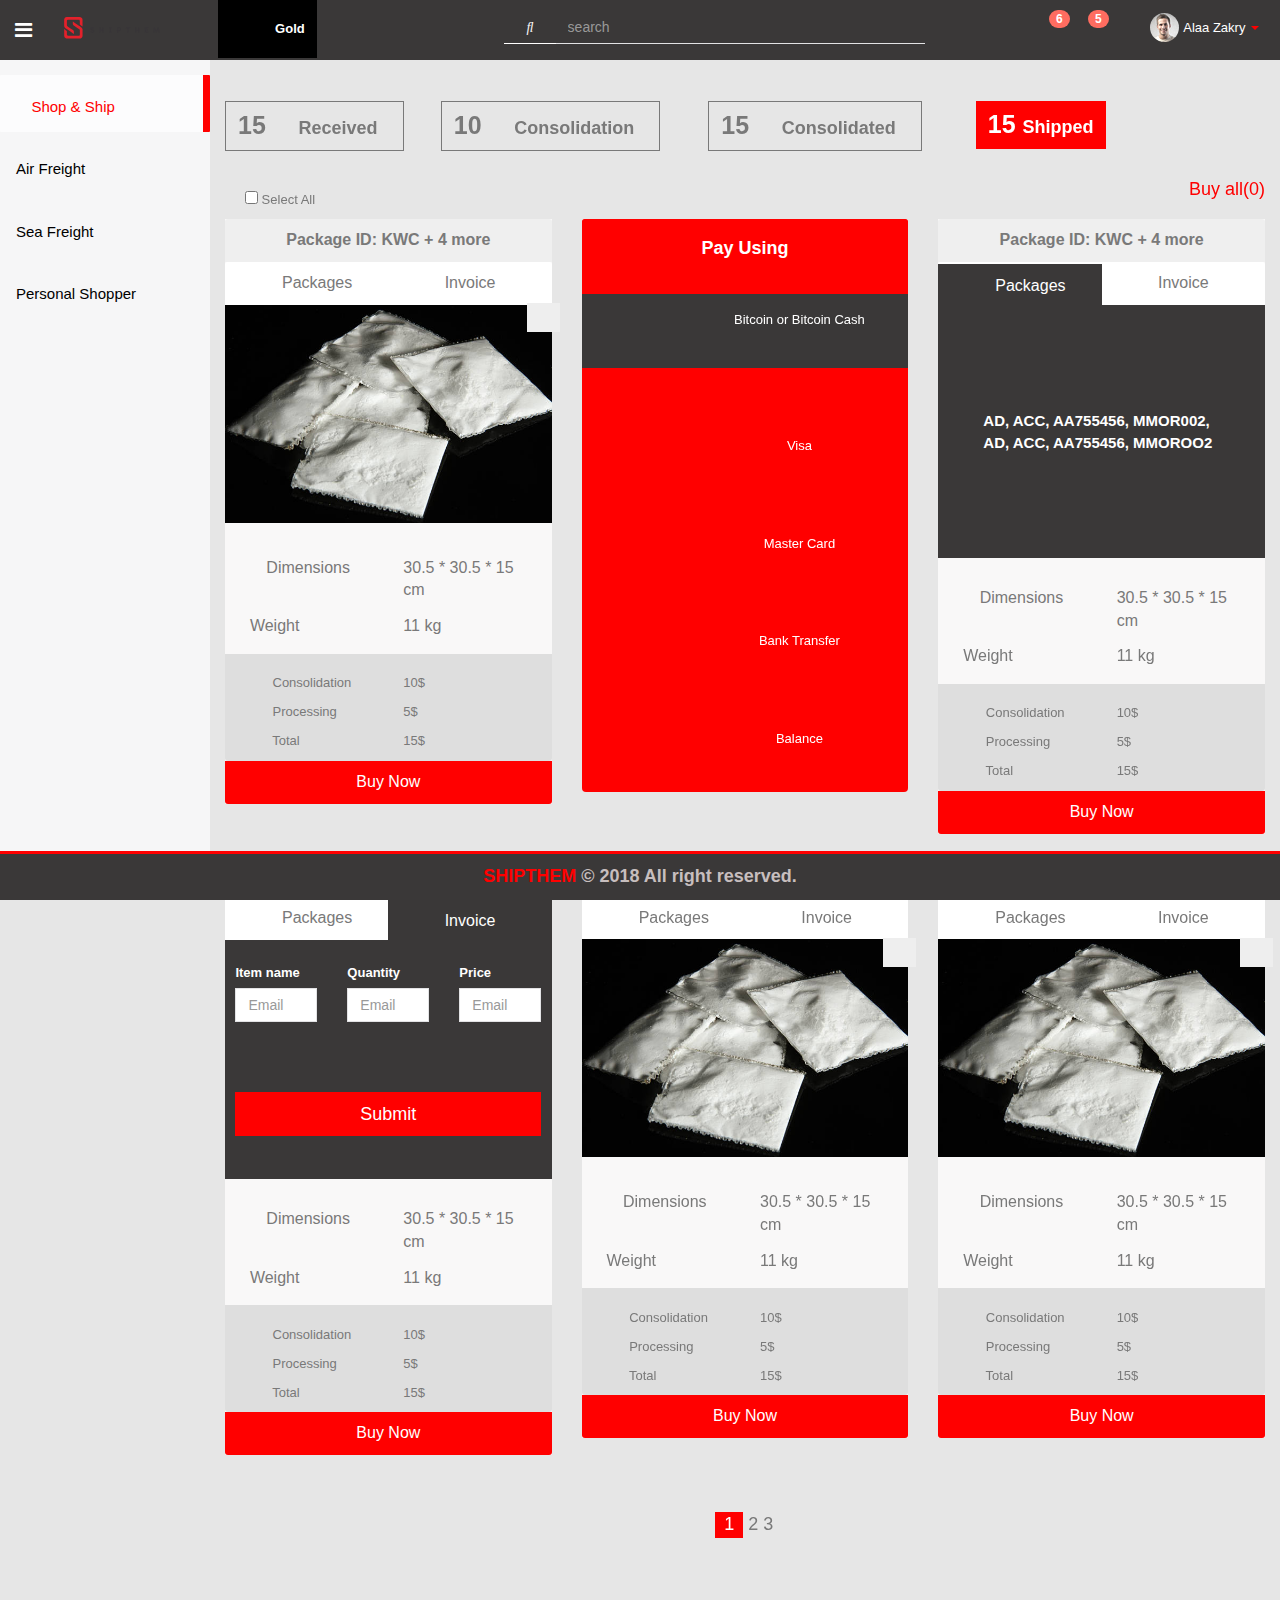
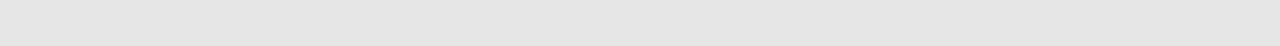
==== commit 3761dcf3: "psds completed" ====
--- a/pay-using.1.html
+++ b/pay-using.1.html
@@ -65,7 +65,7 @@
             <div class="navbar-custom-form hidden-xs">
                 <div class="input-group">
                     <div class="input-group-addon"><i class="fas fa-search"></i></div>
-                        <input type="text" class="form-control nav-input" name="" placeholder="search" id="">
+                    <input type="text" class="form-control nav-input" name="" placeholder="search" id="">
                 </div>        
             </div>
             <!--logo end-->
@@ -197,14 +197,75 @@
                     <div class="col-xs-6">
                         <div class="checkbox pull-left">
                             <label>
-                                <input type="checkbox"> Select All
+                                <input type="checkbox" onClick="toggle(this)"> Select All
                             </label>
                         </div>
                     </div>
                     <div class="col-xs-6 text-right">
-                        <font color='red' size='4'>Buy all(10)</font>
+                        <font color='red' size='4' data-toggle="modal" data-target="#myModal" data-backdrop="false" style="cursor: pointer;">Buy all(<span id="count">0</span>)</font>
                     </div>
                 </div>
+
+<!-- Modal -->
+<div class="modal fade" id="myModal" tabindex="-1" role="dialog" aria-labelledby="myModalLabel">
+    <div class="modal-dialog modal-lg" role="document">
+      <div class="modal-content">
+        <!-- <div class="modal-header">
+            <button type="button" class="close" data-dismiss="modal" aria-label="Close" style="color:white">
+              <span aria-hidden="true">&times;</span>
+            </button>
+          <h1 class="modal-title" id="myModalLabel">Confirm Operation</h1>
+        </div> -->
+        <div class="modal-body">
+            <div class="pay-using">
+                <p> <h1 class="text-center" style="font-weight:bolder">Pay using 
+                    <span class="pull-right" style="padding-right:1em" data-dismiss="modal" aria-label="Close"><i class="fas fa-times"></i></span>
+                    </h1>  
+                </p>
+                
+                <div class="payment-method">
+                    <div class="row">
+                        <div class="col-md-2 coin" style="background-color:red">
+                            <i class="fab fa-btc fa-4x"></i>
+                            <br>
+                            <br>
+                            Bitcoin or Bitcoin Cash
+                        </div>
+                        <div class="col-md-2 coin">
+                            <i class="fab fa-cc-visa fa-4x"></i>
+                            <br>
+                            <br>
+                            Visa
+                        </div>
+                        <div class="col-md-2 coin">
+                            <i class="fab fa-cc-mastercard fa-4x"></i>
+                            <br>
+                            <br>
+                            Master Card
+                        </div>
+                        <div class="col-md-2 coin">
+                            <i class="fas fa-money-check-alt fa-4x"></i>
+                            <br>
+                            <br>
+                            Bank Transfer
+                        </div>
+                        <div class="col-md-2 coin">
+                            <i class="fas fa-balance-scale fa-4x"></i>
+                            <br>
+                            <br>
+                            Balance
+                        </div>
+                    </div>
+                </div>
+            </div>
+        </div>
+        <!-- <div class="modal-footer">
+          <button type="button" class="btn btn-default btn-lg" data-dismiss="modal" style="background:transparent;border-radius:0px">Cancel</button>
+          <button type="button" class="btn btn-default btn-lg" style="background:red;border-radius:0px;border:none">Confirm</button>
+        </div> -->
+      </div>
+    </div>
+</div>
                 
                 <div class="row">
                     <div class="col-md-4">
@@ -221,7 +282,13 @@
                                 </div>
                             </div>
                             <div class="panel-body" style="padding:0px">
-                                <img src="img/drug.jpg" alt="" style="width:100%">
+                                <div class="splash_image">
+                                    <label for="img1"> <img src="img/drug.jpg" alt="" style="width:100%"> </label>
+                                    <label class="container">
+                                        <input type="checkbox" name="foo" id="img1" onclick="count_checkbox()">
+                                        <span class="checkmark"></span>
+                                    </label>
+                                </div>   
                                 <div class="list-details">
                                     <div class="row" style="margin-top:0.8em">
                                         <div class="col-xs-6">
@@ -500,7 +567,13 @@
                                     </div>
                                 </div>
                                 <div class="panel-body" style="padding:0px">
-                                    <img src="img/drug.jpg" alt="" style="width:100%">
+                                    <div class="splash_image">
+                                        <label for="img4"> <img src="img/drug.jpg" alt="" style="width:100%"> </label>
+                                        <label class="container">
+                                            <input type="checkbox" name="foo" id="img4" onclick="count_checkbox()">
+                                            <span class="checkmark"></span>
+                                        </label>
+                                    </div>
                                     <div class="list-details">
                                         <div class="row" style="margin-top:0.8em">
                                             <div class="col-xs-6">
@@ -565,7 +638,13 @@
                                     </div>
                                 </div>
                                 <div class="panel-body" style="padding:0px">
-                                    <img src="img/drug.jpg" alt="" style="width:100%">
+                                    <div class="splash_image">
+                                        <label for="img4"> <img src="img/drug.jpg" alt="" style="width:100%"> </label>
+                                        <label class="container">
+                                            <input type="checkbox" name="foo" id="img4" onclick="count_checkbox()">
+                                            <span class="checkmark"></span>
+                                        </label>
+                                    </div>
                                     <div class="list-details">
                                         <div class="row" style="margin-top:0.8em">
                                             <div class="col-xs-6">
@@ -698,5 +777,25 @@
 
   </script>
 
+<script language="JavaScript">
+    function toggle(source) {
+        checkboxes = document.getElementsByName('foo');
+        for(var i=0, n=checkboxes.length;i<n;i++) {
+            checkboxes[i].checked = source.checked;
+        }
+    
+        var numberOfChecked = $('input:checkbox:checked').length;
+        
+        $('#count').text(numberOfChecked);
+    }
+
+function count_checkbox()
+{
+    var numberOfChecked = $('input:checkbox:checked').length;
+        
+    $('#count').text(numberOfChecked);
+}
+</script>
+
   </body>
 </html>
--- a/css/mystyle.css
+++ b/css/mystyle.css
@@ -268,4 +268,77 @@
     text-align: center;
     border-top: 1px solid #3a3838;
     background-color: #3a3838;
+}
+
+
+
+
+/* The container */
+.container {
+    display: block;
+    position: absolute;
+    padding-left: 35px;
+    margin-bottom: 12px;
+    cursor: pointer;
+    font-size: 22px;
+    -webkit-user-select: none;
+    -moz-user-select: none;
+    -ms-user-select: none;
+    user-select: none;
+    z-index: 88;
+    margin: -63% 0px 0px 0px;
+}
+
+/* Hide the browser's default checkbox */
+.container input {
+    position: absolute;
+    opacity: 0;
+    cursor: pointer;
+    height: 0;
+    width: 0;
+}
+
+/* Create a custom checkbox */
+.checkmark {
+    position: absolute;
+    top: 0%;
+    left: 84.6%;
+    height: 29px;
+    width: 33px;
+    background-color: #eee;
+}
+
+/* On mouse-over, add a grey background color */
+.container:hover input ~ .checkmark {
+    background-color: #ccc;
+}
+
+/* When the checkbox is checked, add a blue background */
+.container input:checked ~ .checkmark {
+    background-color: red;
+}
+
+/* Create the checkmark/indicator (hidden when not checked) */
+.checkmark:after {
+    content: "";
+    position: absolute;
+    display: none;
+}
+
+/* Show the checkmark when checked */
+.container input:checked ~ .checkmark:after {
+    display: block;
+}
+
+/* Style the checkmark/indicator */
+.container .checkmark:after {
+    left: 12px;
+    top: 4px;
+    width: 10px;
+    height: 15px;
+    border: solid white;
+    border-width: 0 3px 3px 0;
+    -webkit-transform: rotate(45deg);
+    -ms-transform: rotate(45deg);
+    transform: rotate(45deg);
 }--- a/css/new-responsive.css
+++ b/css/new-responsive.css
@@ -30,6 +30,12 @@
         color: white;
         padding: 0em 0.8em;
     }
+    .container {
+        margin: -60.5% 0px 0px 0px;
+    }
+    .checkmark {
+        left: 80.5%;
+    }
 }
 
 /* Medium Devices, Desktops */
@@ -52,6 +58,12 @@
         text-align: center;
         width: 95.5%;
     }
+    .container {
+        margin: -64% 0px 0px 0px;
+    }
+    .checkmark {
+        left: 91.1%;
+    }
 }
 
 /* Small Devices, Tablets */
@@ -63,6 +75,13 @@
     .payment-method
     {
         width: 95.9%;
+    }
+    
+    .checkmark {
+        left: 0%;
+    }
+    .container {
+        margin: -63.5% 0px 0px 0px;
     }
 }
 
@@ -101,6 +120,12 @@
     {
         width: 92%;
     }
+    .container {
+        margin: -62% 0px 0px 0px;
+    }
+    .checkmark {
+        left: 0%;
+    }
 }
 
 /* Custom, iPhone Retina */ 
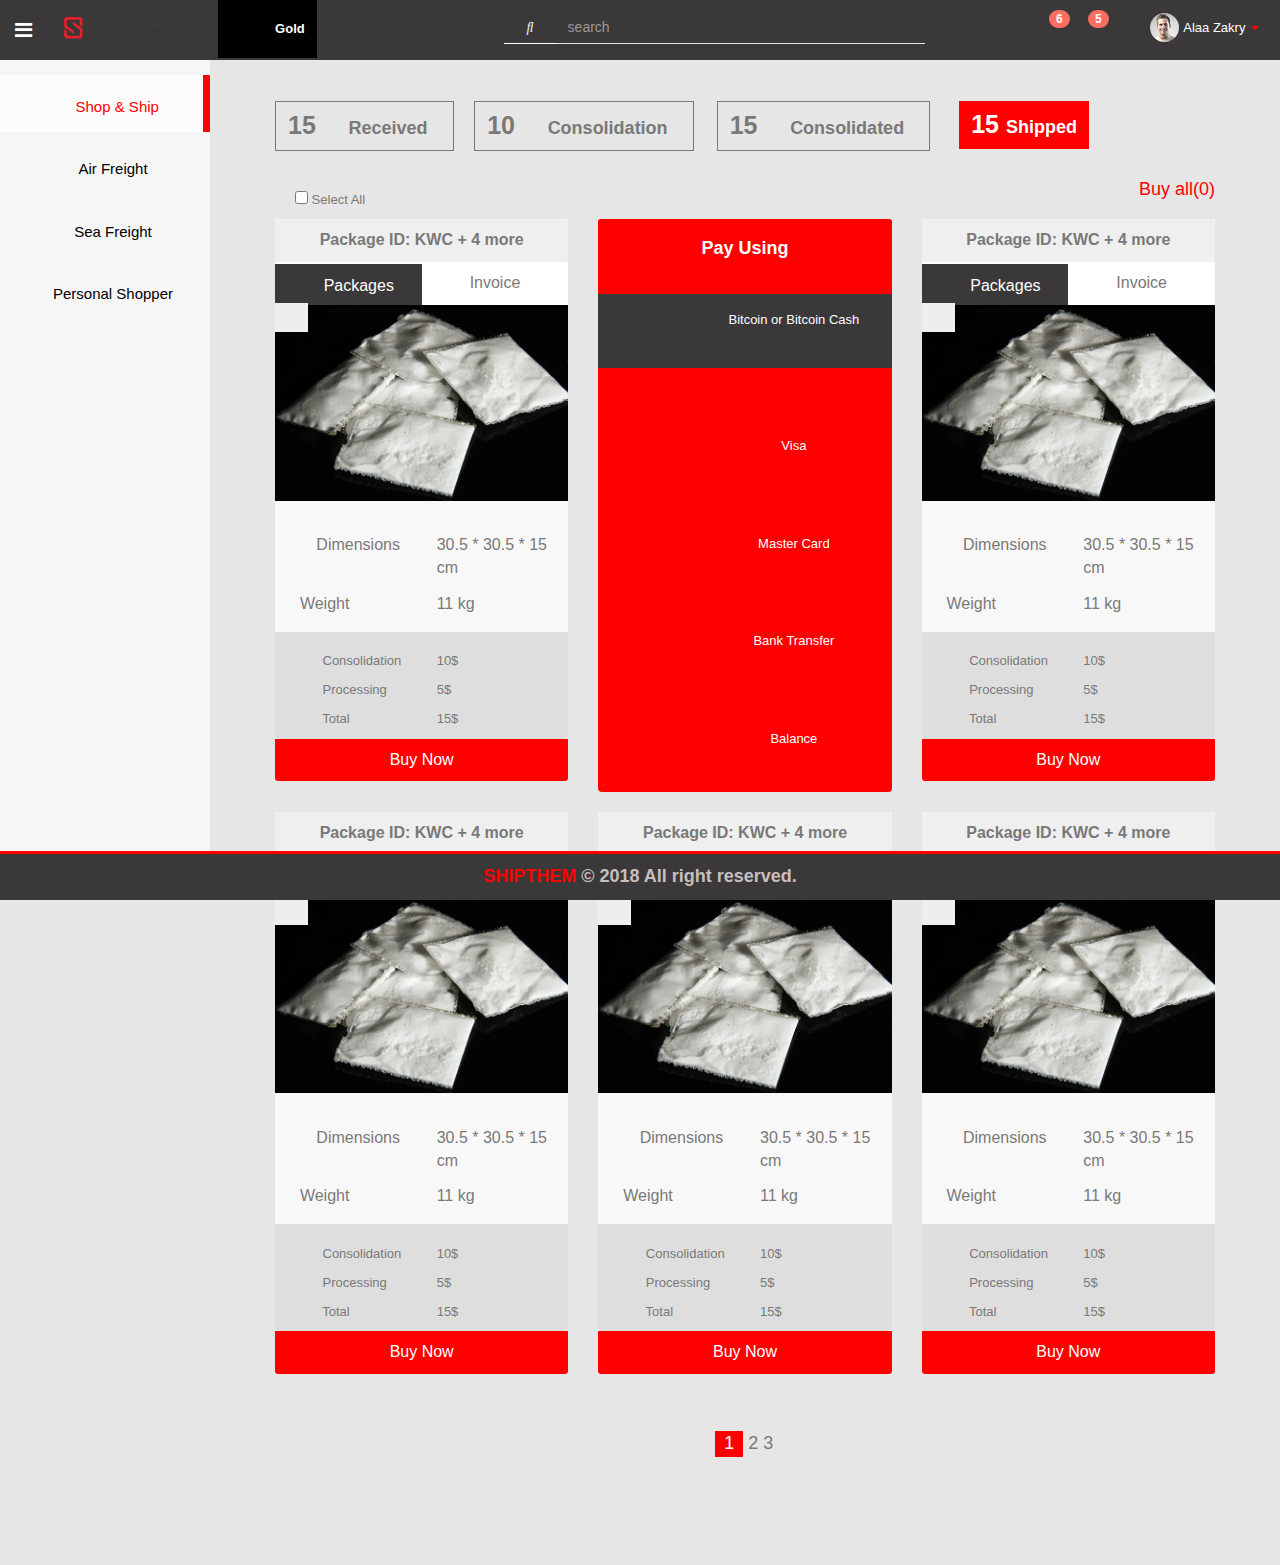
==== commit dc4252ef: "tabs added" ====
--- a/pay-using.1.html
+++ b/pay-using.1.html
@@ -1,6 +1,7 @@
 <!DOCTYPE html>
 <html lang="en">
-  <head>
+
+<head>
     <meta charset="utf-8">
     <meta name="viewport" content="width=device-width, initial-scale=1.0">
     <meta name="description" content="">
@@ -14,10 +15,11 @@
     <link href="css/bootstrap.min.css" rel="stylesheet">
     <link href="css/bootstrap-reset.css" rel="stylesheet">
 
-    <link rel="stylesheet" href="https://use.fontawesome.com/releases/v5.3.1/css/all.css" integrity="sha384-mzrmE5qonljUremFsqc01SB46JvROS7bZs3IO2EmfFsd15uHvIt+Y8vEf7N7fWAU" crossorigin="anonymous">
+    <link rel="stylesheet" href="https://use.fontawesome.com/releases/v5.3.1/css/all.css" integrity="sha384-mzrmE5qonljUremFsqc01SB46JvROS7bZs3IO2EmfFsd15uHvIt+Y8vEf7N7fWAU"
+        crossorigin="anonymous">
     <!--external css-->
     <link href="assets/font-awesome/css/font-awesome.css" rel="stylesheet" />
-    <link href="assets/jquery-easy-pie-chart/jquery.easy-pie-chart.css" rel="stylesheet" type="text/css" media="screen"/>
+    <link href="assets/jquery-easy-pie-chart/jquery.easy-pie-chart.css" rel="stylesheet" type="text/css" media="screen" />
     <link rel="stylesheet" href="css/owl.carousel.css" type="text/css">
 
     <!--right slidebar-->
@@ -36,18 +38,18 @@
       <script src="js/html5shiv.js"></script>
       <script src="js/respond.min.js"></script>
     <![endif]-->
-  </head>
-
-  <body>
-
-  <section id="container" >
-      <!--header start-->
-      <header class="header white-bg">
-              <div class="sidebar-toggle-box">
-                  <i class="fa fa-bars" style="color:white"></i>
-              </div>
-              <!--logo start-->
-              
+</head>
+
+<body>
+
+    <section id="container">
+        <!--header start-->
+        <header class="header white-bg">
+            <div class="sidebar-toggle-box">
+                <i class="fa fa-bars" style="color:white"></i>
+            </div>
+            <!--logo start-->
+
             <a class="navbar-brand" href="#">
                 <img src="Logo/LOGO1.svg" width="100" alt="">
             </a>
@@ -60,13 +62,13 @@
                         <b>Gold</b>
                     </div>
                 </div>
-                    
+
             </div>
             <div class="navbar-custom-form hidden-xs">
                 <div class="input-group">
                     <div class="input-group-addon"><i class="fas fa-search"></i></div>
                     <input type="text" class="form-control nav-input" name="" placeholder="search" id="">
-                </div>        
+                </div>
             </div>
             <!--logo end-->
 
@@ -104,7 +106,7 @@
                 </ul>
                 <!--  notification end -->
             </div>
-            
+
             <div class="top-nav ">
                 <!--search & user info start-->
                 <ul class="nav pull-right top-menu">
@@ -112,7 +114,9 @@
                     <li class="dropdown">
                         <a data-toggle="dropdown" class="dropdown-toggle" href="#">
                             <img alt="" src="img/avatar1_small.jpg" class="img-circle">
-                            <span class="username"> <font color="white"> Alaa Zakry </font></span>
+                            <span class="username">
+                                <font color="white"> Alaa Zakry </font>
+                            </span>
                             <b class="caret"></b>
                         </a>
                         <ul class="dropdown-menu extended logout">
@@ -128,67 +132,70 @@
                 <!--search & user info end-->
             </div>
         </header>
-      <!--header end-->
-      <!--sidebar start-->
-      <aside>
-          <div id="sidebar"  class="nav-collapse ">
-              <!-- sidebar menu start-->
-              <ul class="sidebar-menu" id="nav-accordion">
-                  <li>
-                      <a class="active" href="index.html">
+        <!--header end-->
+        <!--sidebar start-->
+        <aside>
+            <div id="sidebar" class="nav-collapse ">
+                <!-- sidebar menu start-->
+                <ul class="sidebar-menu text-center" id="nav-accordion">
+                    <li>
+                        <a class="active" href="index.html">
                             <i class="fas fa-archive"></i>
-                          <span>Shop & Ship</span>
-                      </a>
-                  </li>
-                  <li>
-                    <a href="index.html">
-                        <i class="fas fa-plane-departure"></i>
-                        <span>Air Freight</span>
-                    </a>
-                 </li>
-                 <li>
-                    <a href="index.html">
-                        <i class="fas fa-store-alt"></i>
-                        <span>Sea Freight</span>
-                    </a>
-                </li>
-                <li>
-                    <a href="index.html">
-                        <i class="fas fa-shopping-bag"></i>
-                        <span>Personal Shopper</span>
-                    </a>
-                </li>
-                 
-              </ul>
-              <!-- sidebar menu end-->
-          </div>
-      </aside>
-      <!--sidebar end-->
-
-      <!--main content start-->
-      <section id="main-content">
-          <section class="wrapper">
+                            <span>Shop & Ship</span>
+                        </a>
+                    </li>
+                    <li>
+                        <a href="index.html">
+                            <i class="fas fa-plane-departure"></i>
+                            <span>Air Freight</span>
+                        </a>
+                    </li>
+                    <li>
+                        <a href="index.html">
+                            <i class="fas fa-store-alt"></i>
+                            <span>Sea Freight</span>
+                        </a>
+                    </li>
+                    <li>
+                        <a href="index.html">
+                            <i class="fas fa-shopping-bag"></i>
+                            <span>Personal Shopper</span>
+                        </a>
+                    </li>
+
+                </ul>
+                <!-- sidebar menu end-->
+            </div>
+        </aside>
+        <!--sidebar end-->
+
+        <!--main content start-->
+        <section id="main-content">
+            <section class="wrapper">
                 <div class="row shop-btn-menu">
                     <div class="col-lg-2 col-md-4 col-sm-6 col-xs-6">
                         <button class="btn ship-shop-btn">
-                            <span> 15</span> <i class="far fa-list-alt"></i> <font size="4"> Received </font>
+                            <span> 15</span> <i class="far fa-list-alt"></i>
+                            <font size="4"> Received </font>
                         </button>
                     </div>
                     <div class="col-lg-3 col-md-4 col-sm-6 col-xs-6">
                         <button class="btn ship-shop-btn margin consolidation">
-                            <span> 10</span> 
+                            <span> 10</span>
                             <i class="fas fa-sitemap"></i>
                             <font size="4"> Consolidation </font>
                         </button>
                     </div>
                     <div class="col-lg-3 col-md-4 col-sm-6 col-xs-6">
                         <button class="btn ship-shop-btn margin consolidate">
-                            <span> 15</span> <i class="fas fa-anchor"></i> <font size="4"> Consolidated </font>
+                            <span> 15</span> <i class="fas fa-anchor"></i>
+                            <font size="4"> Consolidated </font>
                         </button>
                     </div>
                     <div class="col-lg-3 col-md-4 col-sm-6 col-xs-6">
                         <button class="btn ship-shop-btn-red margin ship">
-                            <span> 15</span> <i class="fas fa-oil-can"></i> <font size="4"> Shipped </font>
+                            <span> 15</span> <i class="fas fa-oil-can"></i>
+                            <font size="4"> Shipped </font>
                         </button>
                     </div>
                 </div>
@@ -202,93 +209,100 @@
                         </div>
                     </div>
                     <div class="col-xs-6 text-right">
-                        <font color='red' size='4' data-toggle="modal" data-target="#myModal" data-backdrop="false" style="cursor: pointer;">Buy all(<span id="count">0</span>)</font>
+                        <font color='red' size='4' data-toggle="modal" data-target="#myModal" data-backdrop="false"
+                            style="cursor: pointer;">Buy all(<span id="count">0</span>)</font>
                     </div>
                 </div>
 
-<!-- Modal -->
-<div class="modal fade" id="myModal" tabindex="-1" role="dialog" aria-labelledby="myModalLabel">
-    <div class="modal-dialog modal-lg" role="document">
-      <div class="modal-content">
-        <!-- <div class="modal-header">
+                <!-- Modal -->
+                <div class="modal fade" id="myModal" tabindex="-1" role="dialog" aria-labelledby="myModalLabel">
+                    <div class="modal-dialog modal-lg" role="document">
+                        <div class="modal-content">
+                            <!-- <div class="modal-header">
             <button type="button" class="close" data-dismiss="modal" aria-label="Close" style="color:white">
               <span aria-hidden="true">&times;</span>
             </button>
           <h1 class="modal-title" id="myModalLabel">Confirm Operation</h1>
         </div> -->
-        <div class="modal-body">
-            <div class="pay-using">
-                <p> <h1 class="text-center" style="font-weight:bolder">Pay using 
-                    <span class="pull-right" style="padding-right:1em" data-dismiss="modal" aria-label="Close"><i class="fas fa-times"></i></span>
-                    </h1>  
-                </p>
-                
-                <div class="payment-method">
-                    <div class="row">
-                        <div class="col-md-2 coin" style="background-color:red">
-                            <i class="fab fa-btc fa-4x"></i>
-                            <br>
-                            <br>
-                            Bitcoin or Bitcoin Cash
-                        </div>
-                        <div class="col-md-2 coin">
-                            <i class="fab fa-cc-visa fa-4x"></i>
-                            <br>
-                            <br>
-                            Visa
-                        </div>
-                        <div class="col-md-2 coin">
-                            <i class="fab fa-cc-mastercard fa-4x"></i>
-                            <br>
-                            <br>
-                            Master Card
-                        </div>
-                        <div class="col-md-2 coin">
-                            <i class="fas fa-money-check-alt fa-4x"></i>
-                            <br>
-                            <br>
-                            Bank Transfer
-                        </div>
-                        <div class="col-md-2 coin">
-                            <i class="fas fa-balance-scale fa-4x"></i>
-                            <br>
-                            <br>
-                            Balance
-                        </div>
-                    </div>
-                </div>
-            </div>
-        </div>
-        <!-- <div class="modal-footer">
+                            <div class="modal-body">
+                                <div class="pay-using">
+                                    <p>
+                                        <h1 class="text-center" style="font-weight:bolder">Pay using
+                                            <span class="pull-right" style="padding-right:1em" data-dismiss="modal"
+                                                aria-label="Close"><i class="fas fa-times"></i></span>
+                                        </h1>
+                                    </p>
+
+                                    <div class="payment-method">
+                                        <div class="row">
+                                            <div class="col-md-2 coin" style="background-color:red">
+                                                <i class="fab fa-btc fa-4x"></i>
+                                                <br>
+                                                <br>
+                                                Bitcoin or Bitcoin Cash
+                                            </div>
+                                            <div class="col-md-2 coin">
+                                                <i class="fab fa-cc-visa fa-4x"></i>
+                                                <br>
+                                                <br>
+                                                Visa
+                                            </div>
+                                            <div class="col-md-2 coin">
+                                                <i class="fab fa-cc-mastercard fa-4x"></i>
+                                                <br>
+                                                <br>
+                                                Master Card
+                                            </div>
+                                            <div class="col-md-2 coin">
+                                                <i class="fas fa-money-check-alt fa-4x"></i>
+                                                <br>
+                                                <br>
+                                                Bank Transfer
+                                            </div>
+                                            <div class="col-md-2 coin">
+                                                <i class="fas fa-balance-scale fa-4x"></i>
+                                                <br>
+                                                <br>
+                                                Balance
+                                            </div>
+                                        </div>
+                                    </div>
+                                </div>
+                            </div>
+                            <!-- <div class="modal-footer">
           <button type="button" class="btn btn-default btn-lg" data-dismiss="modal" style="background:transparent;border-radius:0px">Cancel</button>
           <button type="button" class="btn btn-default btn-lg" style="background:red;border-radius:0px;border:none">Confirm</button>
         </div> -->
-      </div>
-    </div>
-</div>
-                
+                        </div>
+                    </div>
+                </div>
+
                 <div class="row">
                     <div class="col-md-4">
                         <div class="panel drug-info panel-default">
-                            <div class="panel-heading text-center" style="background-color:#efefef"> <b>Package ID: KWC + 4 more</b></div>
+                            <div class="panel-heading text-center" style="background-color:#efefef"> <b>Package ID: KWC
+                                    + 4 more</b></div>
                             <div class="panel-heading">
                                 <div class="row">
-                                    <div class="col-xs-6 text-center">
+                                    <div class="col-xs-6 text-center package-active package-show">
                                         <i class="fas fa-suitcase"></i> &nbsp;Packages
                                     </div>
-                                    <div class="col-xs-6 text-center">
+                                    <div class="col-xs-6 text-center invoice-show">
                                         <i class="fas fa-file-invoice-dollar"></i> Invoice
                                     </div>
                                 </div>
                             </div>
                             <div class="panel-body" style="padding:0px">
-                                <div class="splash_image">
+                                <div class="splash_image show-package-img">
                                     <label for="img1"> <img src="img/drug.jpg" alt="" style="width:100%"> </label>
                                     <label class="container">
                                         <input type="checkbox" name="foo" id="img1" onclick="count_checkbox()">
                                         <span class="checkmark"></span>
                                     </label>
-                                </div>   
+                                </div>
+                                <div class="package-detail show-invoice-details" style="display:none">
+                                    AD, ACC, AA755456, MMOR002, AD, ACC, AA755456, MMOROO2
+                                </div>
                                 <div class="list-details">
                                     <div class="row" style="margin-top:0.8em">
                                         <div class="col-xs-6">
@@ -387,23 +401,31 @@
                                 </div>
                                 <br>
                             </div>
-                        </div>                            
+                        </div>
                     </div>
                     <div class="col-md-4">
                         <div class="panel drug-info panel-default">
-                            <div class="panel-heading text-center" style="background-color:#efefef"> <b>Package ID: KWC + 4 more</b></div>
+                            <div class="panel-heading text-center" style="background-color:#efefef"> <b>Package ID: KWC
+                                    + 4 more</b></div>
                             <div class="panel-heading">
                                 <div class="row">
-                                    <div class="col-xs-6 text-center package-active">
+                                    <div class="col-xs-6 text-center package-active package-show2">
                                         <i class="fas fa-suitcase"></i> &nbsp;Packages
                                     </div>
-                                    <div class="col-xs-6 text-center">
+                                    <div class="col-xs-6 text-center invoice-show2">
                                         <i class="fas fa-file-invoice-dollar"></i> Invoice
                                     </div>
                                 </div>
                             </div>
                             <div class="panel-body" style="padding:0px">
-                                <div class="package-detail">
+                                <div class="splash_image show-package-img2">
+                                    <label for="img1"> <img src="img/drug.jpg" alt="" style="width:100%"> </label>
+                                    <label class="container">
+                                        <input type="checkbox" name="foo" id="img1" onclick="count_checkbox()">
+                                        <span class="checkmark"></span>
+                                    </label>
+                                </div>
+                                <div class="package-detail show-invoice-details2" style="display:none">
                                     AD, ACC, AA755456, MMOR002, AD, ACC, AA755456, MMOROO2
                                 </div>
                                 <div class="list-details">
@@ -459,251 +481,333 @@
                 </div>
 
                 <div class="row">
-                        <div class="col-md-4">
-                            <div class="panel drug-info panel-default">
-                                <div class="panel-heading text-center" style="background-color:#efefef"> <b>Package ID: KWC + 4 more</b></div>
-                                <div class="panel-heading">
+                    <div class="col-md-4">
+                        <div class="panel drug-info panel-default">
+                            <div class="panel-heading text-center" style="background-color:#efefef"> <b>Package ID: KWC
+                                    + 4 more</b></div>
+                            <div class="panel-heading">
+                                <div class="row">
+                                    <div class="col-xs-6 text-center package-active package-show4">
+                                        <i class="fas fa-suitcase"></i> &nbsp;Packages
+                                    </div>
+                                    <div class="col-xs-6 text-center invoice-show4">
+                                        <i class="fas fa-file-invoice-dollar"></i> Invoice
+                                    </div>
+                                </div>
+                            </div>
+                            <div class="panel-body" style="padding:0px">
+                                <div class="splash_image show-package-img4">
+                                    <label for="img3"> <img src="img/drug.jpg" alt="" style="width:100%"> </label>
+                                    <label class="container">
+                                        <input type="checkbox" name="foo" id="img3" onclick="count_checkbox()">
+                                        <span class="checkmark"></span>
+                                    </label>
+                                </div>
+                                <div class="invoice show-invoice-details4" style="display:none">
                                     <div class="row">
-                                        <div class="col-xs-6 text-center">
-                                            <i class="fas fa-suitcase"></i> &nbsp;Packages
-                                        </div>
-                                        <div class="col-xs-6 text-center package-active">
-                                            <i class="fas fa-file-invoice-dollar"></i> Invoice
-                                        </div>
-                                    </div>
-                                </div>
-                                <div class="panel-body" style="padding:0px">
-                                    <div class="invoice">
-                                        <div class="row">
-                                            <div class="col-xs-4">
-                                                <div class="form-group">
-                                                    <label for="exampleInputEmail1">Item name</label>
-                                                    <input type="email" class="form-control" id="exampleInputEmail1" placeholder="Email" style="border-radius:0px">
-                                                </div>
-                                            </div>
-                                            <div class="col-xs-4">
-                                                <div class="form-group">
-                                                    <label for="exampleInputEmail1">Quantity</label>
-                                                    <input type="email" class="form-control" id="exampleInputEmail1" placeholder="Email" style="border-radius:0px">
-                                                </div>
-                                            </div>
-                                            <div class="col-xs-4">
-                                                <div class="form-group">
-                                                    <label for="exampleInputEmail1">Price</label>
-                                                    <input type="email" class="form-control" id="exampleInputEmail1" placeholder="Email" style="border-radius:0px">
-                                                </div>
-                                            </div>
-                                        </div>
-                                        <div class="submit">
-                                            <i class="fas fa-plus-square fa-2x" style="text-align:center"></i>
-                                            <br>
-                                            <button class="btn btn-default btn-lg btn-red">
-                                                Submit
-                                            </button>
-                                            <i class="fas fa-chevron-up" style="margin-top:1.8em"></i>
-                                        </div>
-                                    </div>
-                                    <div class="list-details">
-                                        <div class="row" style="margin-top:0.8em">
-                                            <div class="col-xs-6">
-                                                <i class="fas fa-compass"></i>&nbsp;&nbsp;&nbsp;Dimensions
-                                            </div>
-                                            <div class="col-xs-6">
-                                                30.5 * 30.5 * 15 cm
-                                            </div>
-                                        </div>
-                                        <div class="row" style="margin-top:0.8em">
-                                            <div class="col-xs-6">
-                                                <i class="fas fa-balance-scale"></i>&nbsp; Weight
-                                            </div>
-                                            <div class="col-xs-6">
-                                                11 kg
-                                            </div>
-                                        </div>
-                                    </div>
-                                </div>
-                                <div class="panel-footer">
+
+                                        <div class="col-xs-4">
+                                            <div class="form-group">
+                                                <label for="exampleInputEmail1">Item name</label>
+                                                <input type="email" class="form-control" id="exampleInputEmail1"
+                                                    placeholder="Email" style="border-radius:0px">
+                                            </div>
+                                        </div>
+                                        <div class="col-xs-4">
+                                            <div class="form-group">
+                                                <label for="exampleInputEmail1">Quantity</label>
+                                                <input type="email" class="form-control" id="exampleInputEmail1"
+                                                    placeholder="Email" style="border-radius:0px">
+                                            </div>
+                                        </div>
+                                        <div class="col-xs-4">
+                                            <div class="form-group">
+                                                <label for="exampleInputEmail1">Price</label>
+                                                <input type="email" class="form-control" id="exampleInputEmail1"
+                                                    placeholder="Email" style="border-radius:0px">
+                                            </div>
+                                        </div>
+                                    </div>
+                                    <div class="submit">
+                                        <i class="fas fa-plus-square fa-2x" style="text-align:center"></i>
+                                        <br>
+                                        <button class="btn btn-default btn-lg btn-red">
+                                            Submit
+                                        </button>
+                                        <i class="fas fa-chevron-up" style="margin-top:1.8em"></i>
+                                    </div>
+                                </div>
+                                <div class="list-details">
                                     <div class="row" style="margin-top:0.8em">
                                         <div class="col-xs-6">
-                                            &nbsp;&nbsp;&nbsp;&nbsp;&nbsp;&nbsp;&nbsp;&nbsp; Consolidation
-                                        </div>
-                                        <div class="col-xs-6">
-                                            10$
+                                            <i class="fas fa-compass"></i>&nbsp;&nbsp;&nbsp;Dimensions
+                                        </div>
+                                        <div class="col-xs-6">
+                                            30.5 * 30.5 * 15 cm
                                         </div>
                                     </div>
                                     <div class="row" style="margin-top:0.8em">
                                         <div class="col-xs-6">
-                                            &nbsp;&nbsp;&nbsp;&nbsp;&nbsp;&nbsp;&nbsp;&nbsp; Processing
-                                        </div>
-                                        <div class="col-xs-6">
-                                            5$
-                                        </div>
-                                    </div>
+                                            <i class="fas fa-balance-scale"></i>&nbsp; Weight
+                                        </div>
+                                        <div class="col-xs-6">
+                                            11 kg
+                                        </div>
+                                    </div>
+                                </div>
+                            </div>
+                            <div class="panel-footer">
+                                <div class="row" style="margin-top:0.8em">
+                                    <div class="col-xs-6">
+                                        &nbsp;&nbsp;&nbsp;&nbsp;&nbsp;&nbsp;&nbsp;&nbsp; Consolidation
+                                    </div>
+                                    <div class="col-xs-6">
+                                        10$
+                                    </div>
+                                </div>
+                                <div class="row" style="margin-top:0.8em">
+                                    <div class="col-xs-6">
+                                        &nbsp;&nbsp;&nbsp;&nbsp;&nbsp;&nbsp;&nbsp;&nbsp; Processing
+                                    </div>
+                                    <div class="col-xs-6">
+                                        5$
+                                    </div>
+                                </div>
+                                <div class="row" style="margin-top:0.8em">
+                                    <div class="col-xs-6">
+                                        &nbsp;&nbsp;&nbsp;&nbsp;&nbsp;&nbsp;&nbsp;&nbsp; Total
+                                    </div>
+                                    <div class="col-xs-6">
+                                        15$
+                                    </div>
+                                </div>
+                            </div>
+                            <div class="panel-footer buy-now text-center">
+                                Buy Now
+                            </div>
+                        </div>
+                    </div>
+                    <div class="col-md-4">
+                        <div class="panel drug-info panel-default">
+                            <div class="panel-heading text-center" style="background-color:#efefef"> <b>Package ID: KWC
+                                    + 4 more</b></div>
+                            <div class="panel-heading">
+                                <div class="row">
+                                    <div class="col-xs-6 text-center package-active package-show5">
+                                        <i class="fas fa-suitcase"></i> &nbsp;Packages
+                                    </div>
+                                    <div class="col-xs-6 text-center invoice-show5">
+                                        <i class="fas fa-file-invoice-dollar"></i> Invoice
+                                    </div>
+                                </div>
+                            </div>
+                            <div class="panel-body" style="padding:0px">
+                                <div class="splash_image show-package-img5">
+                                    <label for="img3"> <img src="img/drug.jpg" alt="" style="width:100%"> </label>
+                                    <label class="container">
+                                        <input type="checkbox" name="foo" id="img3" onclick="count_checkbox()">
+                                        <span class="checkmark"></span>
+                                    </label>
+                                </div>
+                                <div class="invoice show-invoice-details5" style="display:none">
+                                    <div class="row">
+
+                                        <div class="col-xs-4">
+                                            <div class="form-group">
+                                                <label for="exampleInputEmail1">Item name</label>
+                                                <input type="email" class="form-control" id="exampleInputEmail1"
+                                                    placeholder="Email" style="border-radius:0px">
+                                            </div>
+                                        </div>
+                                        <div class="col-xs-4">
+                                            <div class="form-group">
+                                                <label for="exampleInputEmail1">Quantity</label>
+                                                <input type="email" class="form-control" id="exampleInputEmail1"
+                                                    placeholder="Email" style="border-radius:0px">
+                                            </div>
+                                        </div>
+                                        <div class="col-xs-4">
+                                            <div class="form-group">
+                                                <label for="exampleInputEmail1">Price</label>
+                                                <input type="email" class="form-control" id="exampleInputEmail1"
+                                                    placeholder="Email" style="border-radius:0px">
+                                            </div>
+                                        </div>
+                                    </div>
+                                    <div class="submit">
+                                        <i class="fas fa-plus-square fa-2x" style="text-align:center"></i>
+                                        <br>
+                                        <button class="btn btn-default btn-lg btn-red">
+                                            Submit
+                                        </button>
+                                        <i class="fas fa-chevron-up" style="margin-top:1.8em"></i>
+                                    </div>
+                                </div>
+                                <div class="list-details">
                                     <div class="row" style="margin-top:0.8em">
                                         <div class="col-xs-6">
-                                            &nbsp;&nbsp;&nbsp;&nbsp;&nbsp;&nbsp;&nbsp;&nbsp; Total
-                                        </div>
-                                        <div class="col-xs-6">
-                                            15$
-                                        </div>
-                                    </div>
-                                </div>
-                                <div class="panel-footer buy-now text-center">
-                                    Buy Now
-                                </div>
+                                            <i class="fas fa-compass"></i>&nbsp;&nbsp;&nbsp;Dimensions
+                                        </div>
+                                        <div class="col-xs-6">
+                                            30.5 * 30.5 * 15 cm
+                                        </div>
+                                    </div>
+                                    <div class="row" style="margin-top:0.8em">
+                                        <div class="col-xs-6">
+                                            <i class="fas fa-balance-scale"></i>&nbsp; Weight
+                                        </div>
+                                        <div class="col-xs-6">
+                                            11 kg
+                                        </div>
+                                    </div>
+                                </div>
+                            </div>
+                            <div class="panel-footer">
+                                <div class="row" style="margin-top:0.8em">
+                                    <div class="col-xs-6">
+                                        &nbsp;&nbsp;&nbsp;&nbsp;&nbsp;&nbsp;&nbsp;&nbsp; Consolidation
+                                    </div>
+                                    <div class="col-xs-6">
+                                        10$
+                                    </div>
+                                </div>
+                                <div class="row" style="margin-top:0.8em">
+                                    <div class="col-xs-6">
+                                        &nbsp;&nbsp;&nbsp;&nbsp;&nbsp;&nbsp;&nbsp;&nbsp; Processing
+                                    </div>
+                                    <div class="col-xs-6">
+                                        5$
+                                    </div>
+                                </div>
+                                <div class="row" style="margin-top:0.8em">
+                                    <div class="col-xs-6">
+                                        &nbsp;&nbsp;&nbsp;&nbsp;&nbsp;&nbsp;&nbsp;&nbsp; Total
+                                    </div>
+                                    <div class="col-xs-6">
+                                        15$
+                                    </div>
+                                </div>
+                            </div>
+                            <div class="panel-footer buy-now text-center">
+                                Buy Now
                             </div>
                         </div>
-                        <div class="col-md-4">
-                            <div class="panel drug-info panel-default">
-                                <div class="panel-heading text-center" style="background-color:#efefef"> <b>Package ID: KWC + 4 more</b></div>
-                                <div class="panel-heading">
+                    </div>
+                    <div class="col-md-4">
+                        <div class="panel drug-info panel-default">
+                            <div class="panel-heading text-center" style="background-color:#efefef"> <b>Package ID: KWC
+                                    + 4 more</b></div>
+                            <div class="panel-heading">
+                                <div class="row">
+                                    <div class="col-xs-6 text-center package-active package-show6">
+                                        <i class="fas fa-suitcase"></i> &nbsp;Packages
+                                    </div>
+                                    <div class="col-xs-6 text-center invoice-show6">
+                                        <i class="fas fa-file-invoice-dollar"></i> Invoice
+                                    </div>
+                                </div>
+                            </div>
+                            <div class="panel-body" style="padding:0px">
+                                <div class="splash_image show-package-img6">
+                                    <label for="img3"> <img src="img/drug.jpg" alt="" style="width:100%"> </label>
+                                    <label class="container">
+                                        <input type="checkbox" name="foo" id="img3" onclick="count_checkbox()">
+                                        <span class="checkmark"></span>
+                                    </label>
+                                </div>
+                                <div class="invoice show-invoice-details6" style="display:none">
                                     <div class="row">
-                                        <div class="col-xs-6 text-center">
-                                            <i class="fas fa-suitcase"></i> &nbsp;Packages
-                                        </div>
-                                        <div class="col-xs-6 text-center">
-                                            <i class="fas fa-file-invoice-dollar"></i> Invoice
-                                        </div>
-                                    </div>
-                                </div>
-                                <div class="panel-body" style="padding:0px">
-                                    <div class="splash_image">
-                                        <label for="img4"> <img src="img/drug.jpg" alt="" style="width:100%"> </label>
-                                        <label class="container">
-                                            <input type="checkbox" name="foo" id="img4" onclick="count_checkbox()">
-                                            <span class="checkmark"></span>
-                                        </label>
-                                    </div>
-                                    <div class="list-details">
-                                        <div class="row" style="margin-top:0.8em">
-                                            <div class="col-xs-6">
-                                                <i class="fas fa-compass"></i>&nbsp;&nbsp;&nbsp;Dimensions
-                                            </div>
-                                            <div class="col-xs-6">
-                                                30.5 * 30.5 * 15 cm
-                                            </div>
-                                        </div>
-                                        <div class="row" style="margin-top:0.8em">
-                                            <div class="col-xs-6">
-                                                <i class="fas fa-balance-scale"></i>&nbsp; Weight
-                                            </div>
-                                            <div class="col-xs-6">
-                                                11 kg
-                                            </div>
-                                        </div>
-                                    </div>
-                                </div>
-                                <div class="panel-footer">
+
+                                        <div class="col-xs-4">
+                                            <div class="form-group">
+                                                <label for="exampleInputEmail1">Item name</label>
+                                                <input type="email" class="form-control" id="exampleInputEmail1"
+                                                    placeholder="Email" style="border-radius:0px">
+                                            </div>
+                                        </div>
+                                        <div class="col-xs-4">
+                                            <div class="form-group">
+                                                <label for="exampleInputEmail1">Quantity</label>
+                                                <input type="email" class="form-control" id="exampleInputEmail1"
+                                                    placeholder="Email" style="border-radius:0px">
+                                            </div>
+                                        </div>
+                                        <div class="col-xs-4">
+                                            <div class="form-group">
+                                                <label for="exampleInputEmail1">Price</label>
+                                                <input type="email" class="form-control" id="exampleInputEmail1"
+                                                    placeholder="Email" style="border-radius:0px">
+                                            </div>
+                                        </div>
+                                    </div>
+                                    <div class="submit">
+                                        <i class="fas fa-plus-square fa-2x" style="text-align:center"></i>
+                                        <br>
+                                        <button class="btn btn-default btn-lg btn-red">
+                                            Submit
+                                        </button>
+                                        <i class="fas fa-chevron-up" style="margin-top:1.8em"></i>
+                                    </div>
+                                </div>
+                                <div class="list-details">
                                     <div class="row" style="margin-top:0.8em">
                                         <div class="col-xs-6">
-                                            &nbsp;&nbsp;&nbsp;&nbsp;&nbsp;&nbsp;&nbsp;&nbsp; Consolidation
-                                        </div>
-                                        <div class="col-xs-6">
-                                            10$
+                                            <i class="fas fa-compass"></i>&nbsp;&nbsp;&nbsp;Dimensions
+                                        </div>
+                                        <div class="col-xs-6">
+                                            30.5 * 30.5 * 15 cm
                                         </div>
                                     </div>
                                     <div class="row" style="margin-top:0.8em">
                                         <div class="col-xs-6">
-                                            &nbsp;&nbsp;&nbsp;&nbsp;&nbsp;&nbsp;&nbsp;&nbsp; Processing
-                                        </div>
-                                        <div class="col-xs-6">
-                                            5$
-                                        </div>
-                                    </div>
-                                    <div class="row" style="margin-top:0.8em">
-                                        <div class="col-xs-6">
-                                            &nbsp;&nbsp;&nbsp;&nbsp;&nbsp;&nbsp;&nbsp;&nbsp; Total
-                                        </div>
-                                        <div class="col-xs-6">
-                                            15$
-                                        </div>
-                                    </div>
-                                </div>
-                                <div class="panel-footer buy-now text-center">
-                                    Buy Now
-                                </div>
+                                            <i class="fas fa-balance-scale"></i>&nbsp; Weight
+                                        </div>
+                                        <div class="col-xs-6">
+                                            11 kg
+                                        </div>
+                                    </div>
+                                </div>
+                            </div>
+                            <div class="panel-footer">
+                                <div class="row" style="margin-top:0.8em">
+                                    <div class="col-xs-6">
+                                        &nbsp;&nbsp;&nbsp;&nbsp;&nbsp;&nbsp;&nbsp;&nbsp; Consolidation
+                                    </div>
+                                    <div class="col-xs-6">
+                                        10$
+                                    </div>
+                                </div>
+                                <div class="row" style="margin-top:0.8em">
+                                    <div class="col-xs-6">
+                                        &nbsp;&nbsp;&nbsp;&nbsp;&nbsp;&nbsp;&nbsp;&nbsp; Processing
+                                    </div>
+                                    <div class="col-xs-6">
+                                        5$
+                                    </div>
+                                </div>
+                                <div class="row" style="margin-top:0.8em">
+                                    <div class="col-xs-6">
+                                        &nbsp;&nbsp;&nbsp;&nbsp;&nbsp;&nbsp;&nbsp;&nbsp; Total
+                                    </div>
+                                    <div class="col-xs-6">
+                                        15$
+                                    </div>
+                                </div>
+                            </div>
+                            <div class="panel-footer buy-now text-center">
+                                Buy Now
                             </div>
                         </div>
-                        <div class="col-md-4">
-                            <div class="panel drug-info panel-default">
-                                <div class="panel-heading text-center" style="background-color:#efefef"> <b>Package ID: KWC + 4 more</b></div>
-                                <div class="panel-heading">
-                                    <div class="row">
-                                        <div class="col-xs-6 text-center">
-                                            <i class="fas fa-suitcase"></i> &nbsp;Packages
-                                        </div>
-                                        <div class="col-xs-6 text-center">
-                                            <i class="fas fa-file-invoice-dollar"></i> Invoice
-                                        </div>
-                                    </div>
-                                </div>
-                                <div class="panel-body" style="padding:0px">
-                                    <div class="splash_image">
-                                        <label for="img4"> <img src="img/drug.jpg" alt="" style="width:100%"> </label>
-                                        <label class="container">
-                                            <input type="checkbox" name="foo" id="img4" onclick="count_checkbox()">
-                                            <span class="checkmark"></span>
-                                        </label>
-                                    </div>
-                                    <div class="list-details">
-                                        <div class="row" style="margin-top:0.8em">
-                                            <div class="col-xs-6">
-                                                <i class="fas fa-compass"></i>&nbsp;&nbsp;&nbsp;Dimensions
-                                            </div>
-                                            <div class="col-xs-6">
-                                                30.5 * 30.5 * 15 cm
-                                            </div>
-                                        </div>
-                                        <div class="row" style="margin-top:0.8em">
-                                            <div class="col-xs-6">
-                                                <i class="fas fa-balance-scale"></i>&nbsp; Weight
-                                            </div>
-                                            <div class="col-xs-6">
-                                                11 kg
-                                            </div>
-                                        </div>
-                                    </div>
-                                </div>
-                                <div class="panel-footer">
-                                    <div class="row" style="margin-top:0.8em">
-                                        <div class="col-xs-6">
-                                            &nbsp;&nbsp;&nbsp;&nbsp;&nbsp;&nbsp;&nbsp;&nbsp; Consolidation
-                                        </div>
-                                        <div class="col-xs-6">
-                                            10$
-                                        </div>
-                                    </div>
-                                    <div class="row" style="margin-top:0.8em">
-                                        <div class="col-xs-6">
-                                            &nbsp;&nbsp;&nbsp;&nbsp;&nbsp;&nbsp;&nbsp;&nbsp; Processing
-                                        </div>
-                                        <div class="col-xs-6">
-                                            5$
-                                        </div>
-                                    </div>
-                                    <div class="row" style="margin-top:0.8em">
-                                        <div class="col-xs-6">
-                                            &nbsp;&nbsp;&nbsp;&nbsp;&nbsp;&nbsp;&nbsp;&nbsp; Total
-                                        </div>
-                                        <div class="col-xs-6">
-                                            15$
-                                        </div>
-                                    </div>
-                                </div>
-                                <div class="panel-footer buy-now text-center">
-                                    Buy Now
-                                </div>
-                            </div>
-                        </div>
-                    </div>
+                    </div>
+                </div>
                 <br>
                 <br>
                 <div class="row">
                     <div class="col-sm-12 text-center">
                         <i class="fas fa-chevron-left"></i>
-                        <font size='4'> 
-                            <span style="background-color:red;color:white;padding:0.1em 0.5em 0.2em 0.5em;">1</span>&nbsp;2&nbsp;3 
-                        </font> 
+                        <font size='4'>
+                            <span style="background-color:red;color:white;padding:0.1em 0.5em 0.2em 0.5em;">1</span>&nbsp;2&nbsp;3
+                        </font>
                         <i class="fas fa-chevron-right"></i>
                     </div>
                 </div>
@@ -712,19 +816,19 @@
                 <br>
                 <br>
                 <br>
-                    
-          </section>
-      </section>
-      <!--main content end-->
-
-      <!--footer start-->
-      <footer class="site-footer navbar-fixed-bottom">
-          <div class="text-center">
-              <font color="red">SHIPTHEM</font> &copy; 2018 All right reserved.
-          </div>
-      </footer>
-      <!--footer end-->
-  </section>
+
+            </section>
+        </section>
+        <!--main content end-->
+
+        <!--footer start-->
+        <footer class="site-footer navbar-fixed-bottom">
+            <div class="text-center">
+                <font color="red">SHIPTHEM</font> &copy; 2018 All right reserved.
+            </div>
+        </footer>
+        <!--footer end-->
+    </section>
 
     <!-- js placed at the end of the document so the pages load faster -->
     <script src="js/jquery.js"></script>
@@ -734,9 +838,9 @@
     <script src="js/jquery.nicescroll.js" type="text/javascript"></script>
     <script src="js/jquery.sparkline.js" type="text/javascript"></script>
     <script src="assets/jquery-easy-pie-chart/jquery.easy-pie-chart.js"></script>
-    <script src="js/owl.carousel.js" ></script>
-    <script src="js/jquery.customSelect.min.js" ></script>
-    <script src="js/respond.min.js" ></script>
+    <script src="js/owl.carousel.js"></script>
+    <script src="js/jquery.customSelect.min.js"></script>
+    <script src="js/respond.min.js"></script>
 
     <!--right slidebar-->
     <script src="js/slidebars.min.js"></script>
@@ -749,53 +853,137 @@
     <script src="js/easy-pie-chart.js"></script>
     <script src="js/count.js"></script>
 
-  <script>
-
-      //owl carousel
-
-      $(document).ready(function() {
-          $("#owl-demo").owlCarousel({
-              navigation : true,
-              slideSpeed : 300,
-              paginationSpeed : 400,
-              singleItem : true,
-			  autoPlay:true
-
-          });
-      });
-
-      //custom select box
-
-      $(function(){
-          $('select.styled').customSelect();
-      });
-
-      $(window).on("resize",function(){
-          var owl = $("#owl-demo").data("owlCarousel");
-          owl.reinit();
-      });
-
-  </script>
-
-<script language="JavaScript">
-    function toggle(source) {
-        checkboxes = document.getElementsByName('foo');
-        for(var i=0, n=checkboxes.length;i<n;i++) {
-            checkboxes[i].checked = source.checked;
+    <script>
+
+        //owl carousel
+
+        $(document).ready(function () {
+            $("#owl-demo").owlCarousel({
+                navigation: true,
+                slideSpeed: 300,
+                paginationSpeed: 400,
+                singleItem: true,
+                autoPlay: true
+
+            });
+        });
+
+        //custom select box
+
+        $(function () {
+            $('select.styled').customSelect();
+        });
+
+        $(window).on("resize", function () {
+            var owl = $("#owl-demo").data("owlCarousel");
+            owl.reinit();
+        });
+
+    </script>
+
+    <script language="JavaScript">
+        function toggle(source) {
+            checkboxes = document.getElementsByName('foo');
+            for (var i = 0, n = checkboxes.length; i < n; i++) {
+                checkboxes[i].checked = source.checked;
+            }
+
+            var numberOfChecked = $('input:checkbox:checked').length;
+
+            $('#count').text(numberOfChecked);
         }
-    
-        var numberOfChecked = $('input:checkbox:checked').length;
-        
-        $('#count').text(numberOfChecked);
-    }
-
-function count_checkbox()
-{
-    var numberOfChecked = $('input:checkbox:checked').length;
-        
-    $('#count').text(numberOfChecked);
-}
-</script>
-
-  </body>
-</html>
+
+        function count_checkbox() {
+            var numberOfChecked = $('input:checkbox:checked').length;
+
+            $('#count').text(numberOfChecked);
+        }
+
+        $(".package-show").click(function () {
+            $(".show-package-img").show();
+            $('.show-invoice-details').hide();
+            $('.package-show').addClass('package-active');
+            $('.invoice-show').removeClass('package-active');
+        });
+
+        $(".invoice-show").click(function () {
+            $('.show-invoice-details').show();
+            $(".show-package-img").hide();
+            $('.invoice-show').addClass('package-active');
+            $('.package-show').removeClass('package-active');
+        });
+
+        $(".package-show1").click(function () {
+            $(".show-package-img1").show();
+            $('.show-invoice-details1').hide();
+            $('.package-show1').addClass('package-active');
+            $('.invoice-show1').removeClass('package-active');
+        });
+
+        $(".invoice-show1").click(function () {
+            $('.show-invoice-details1').show();
+            $(".show-package-img1").hide();
+            $('.invoice-show1').addClass('package-active');
+            $('.package-show1').removeClass('package-active');
+        });
+
+        $(".package-show2").click(function () {
+            $(".show-package-img2").show();
+            $('.show-invoice-details2').hide();
+            $('.package-show2').addClass('package-active');
+            $('.invoice-show2').removeClass('package-active');
+        });
+
+        $(".invoice-show2").click(function () {
+            $('.show-invoice-details2').show();
+            $(".show-package-img2").hide();
+            $('.invoice-show2').addClass('package-active');
+            $('.package-show2').removeClass('package-active');
+        });
+
+        $(".package-show4").click(function () {
+            $(".show-package-img4").show();
+            $('.show-invoice-details4').hide();
+            $('.package-show4').addClass('package-active');
+            $('.invoice-show4').removeClass('package-active');
+        });
+
+        $(".invoice-show4").click(function () {
+            $('.show-invoice-details4').show();
+            $(".show-package-img4").hide();
+            $('.invoice-show4').addClass('package-active');
+            $('.package-show4').removeClass('package-active');
+        });
+
+        $(".package-show5").click(function () {
+            $(".show-package-img5").show();
+            $('.show-invoice-details5').hide();
+            $('.package-show5').addClass('package-active');
+            $('.invoice-show5').removeClass('package-active');
+        });
+
+        $(".invoice-show5").click(function () {
+            $('.show-invoice-details5').show();
+            $(".show-package-img5").hide();
+            $('.invoice-show5').addClass('package-active');
+            $('.package-show5').removeClass('package-active');
+        });
+
+        $(".package-show6").click(function () {
+            $(".show-package-img6").show();
+            $('.show-invoice-details6').hide();
+            $('.package-show6').addClass('package-active');
+            $('.invoice-show6').removeClass('package-active');
+        });
+
+        $(".invoice-show6").click(function () {
+            $('.show-invoice-details6').show();
+            $(".show-package-img6").hide();
+            $('.invoice-show6').addClass('package-active');
+            $('.package-show6').removeClass('package-active');
+        });
+    </script>
+
+</body>
+
+</html>--- a/css/style.css
+++ b/css/style.css
@@ -353,7 +353,7 @@
 .wrapper {
     display: inline-block;
     margin-top: 60px;
-    padding: 15px;
+    padding: 15px 5em 15px 5em;
     width: 100%;
 }
 
--- a/css/mystyle.css
+++ b/css/mystyle.css
@@ -2,6 +2,7 @@
 {
     font-family: 'Roboto', sans-serif;
 }
+
 .white-bg 
 {
     background: #3a3838;
@@ -217,13 +218,13 @@
     color: white;
     font-weight: 600;
     font-size: 15px;
-    padding: 7em 3em;
+    padding: 6.2em 3em;
 }
 .invoice
 {
     background-color: #3a3838;
     color: white;
-    padding: 1.9em 0.8em;
+    padding: 1.2em 0.8em;
 }
 .submit
 {
@@ -286,7 +287,7 @@
     -ms-user-select: none;
     user-select: none;
     z-index: 88;
-    margin: -63% 0px 0px 0px;
+    margin: -62.6% 0px 0px 0px;
 }
 
 /* Hide the browser's default checkbox */
@@ -302,7 +303,7 @@
 .checkmark {
     position: absolute;
     top: 0%;
-    left: 84.6%;
+    left: 0%;
     height: 29px;
     width: 33px;
     background-color: #eee;
--- a/css/new-responsive.css
+++ b/css/new-responsive.css
@@ -31,11 +31,11 @@
         padding: 0em 0.8em;
     }
     .container {
-        margin: -60.5% 0px 0px 0px;
+        margin: -61.5% 0px 0px 0px;
     }
-    .checkmark {
+    /* .checkmark {
         left: 80.5%;
-    }
+    } */
 }
 
 /* Medium Devices, Desktops */
@@ -59,11 +59,11 @@
         width: 95.5%;
     }
     .container {
-        margin: -64% 0px 0px 0px;
+        margin: -64.3% 0px 0px 0px;
     }
-    .checkmark {
+    /* .checkmark {
         left: 91.1%;
-    }
+    } */
 }
 
 /* Small Devices, Tablets */
@@ -76,12 +76,17 @@
     {
         width: 95.9%;
     }
-    
-    .checkmark {
+    /* .checkmark {
         left: 0%;
+    } */
+    .container {
+        margin: -63% 0px 0px 0px;
     }
-    .container {
-        margin: -63.5% 0px 0px 0px;
+    .wrapper {
+        display: inline-block;
+        margin-top: 60px;
+        padding: 15px;
+        width: 100%;
     }
 }
 
@@ -121,10 +126,16 @@
         width: 92%;
     }
     .container {
-        margin: -62% 0px 0px 0px;
+        margin: -63% 0px 0px 0px;
     }
     .checkmark {
         left: 0%;
+    }
+    .wrapper {
+        display: inline-block;
+        margin-top: 60px;
+        padding: 15px;
+        width: 100%;
     }
 }
 
